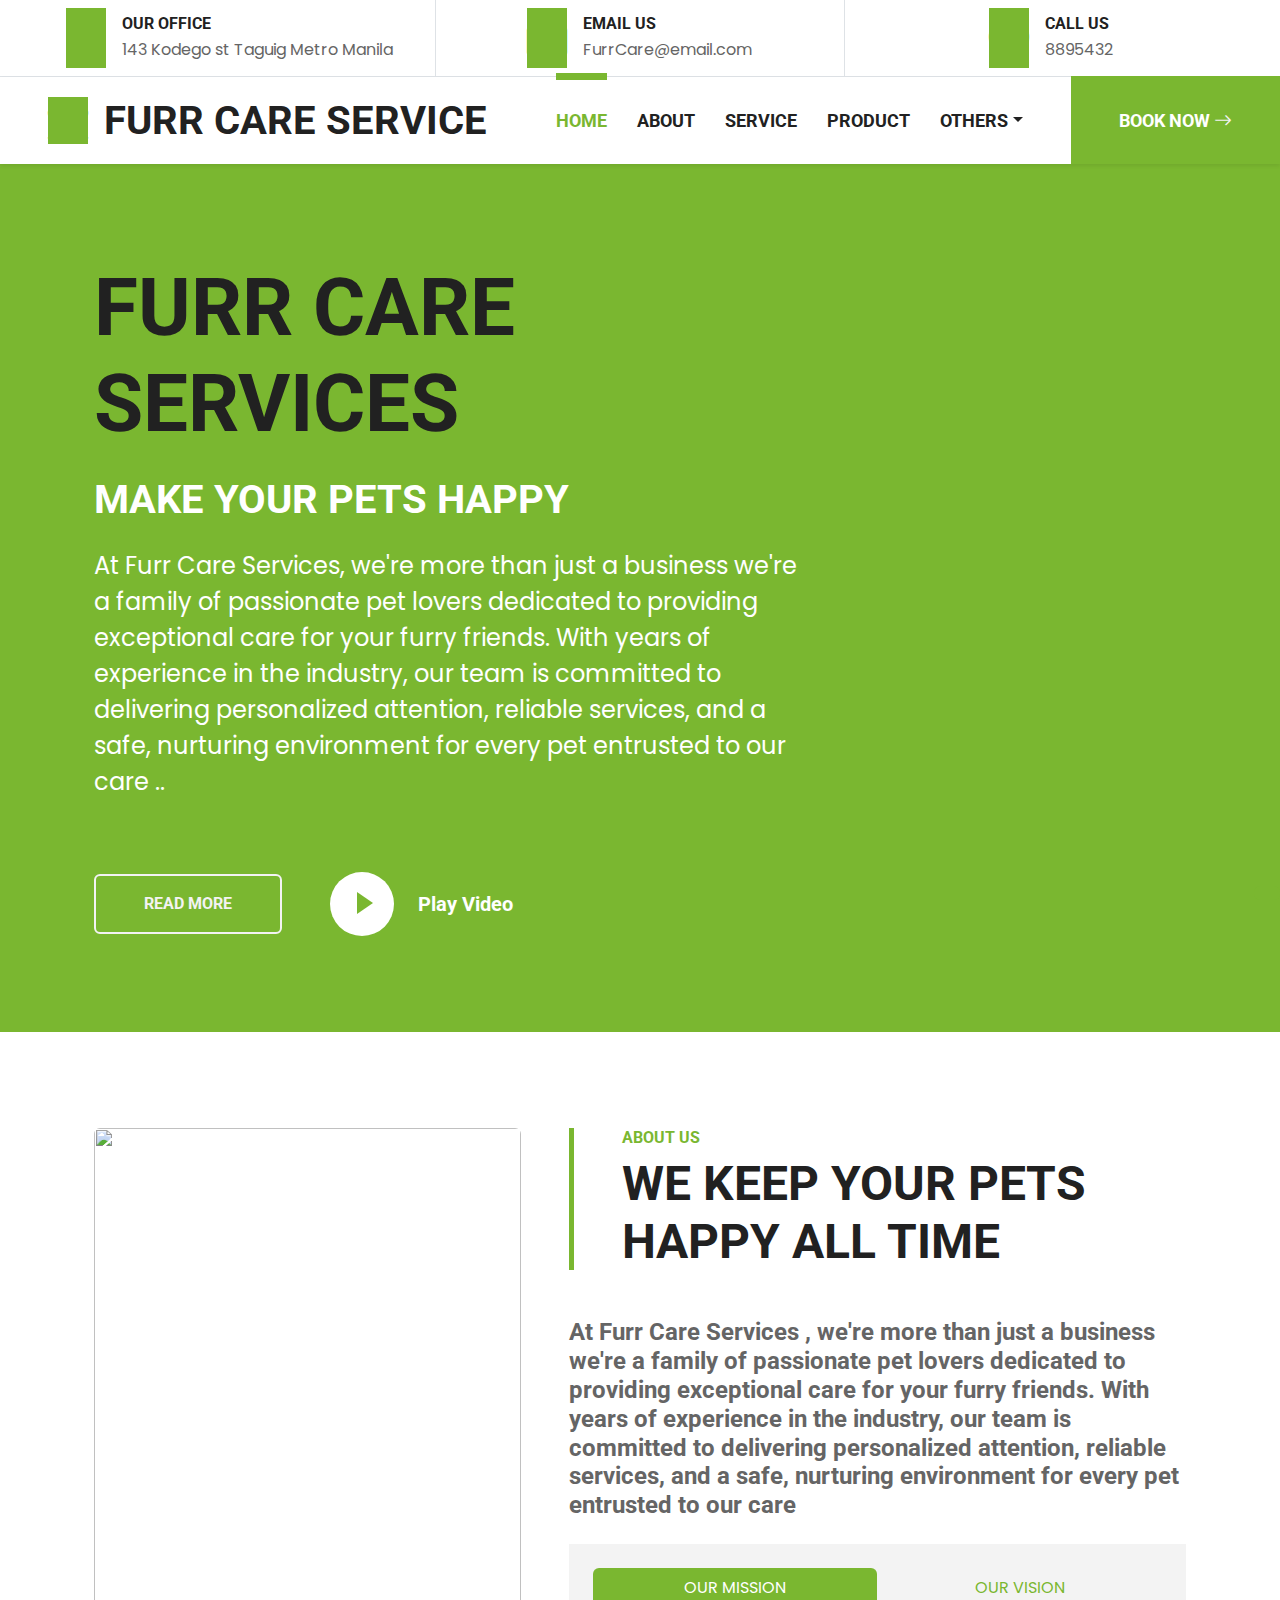
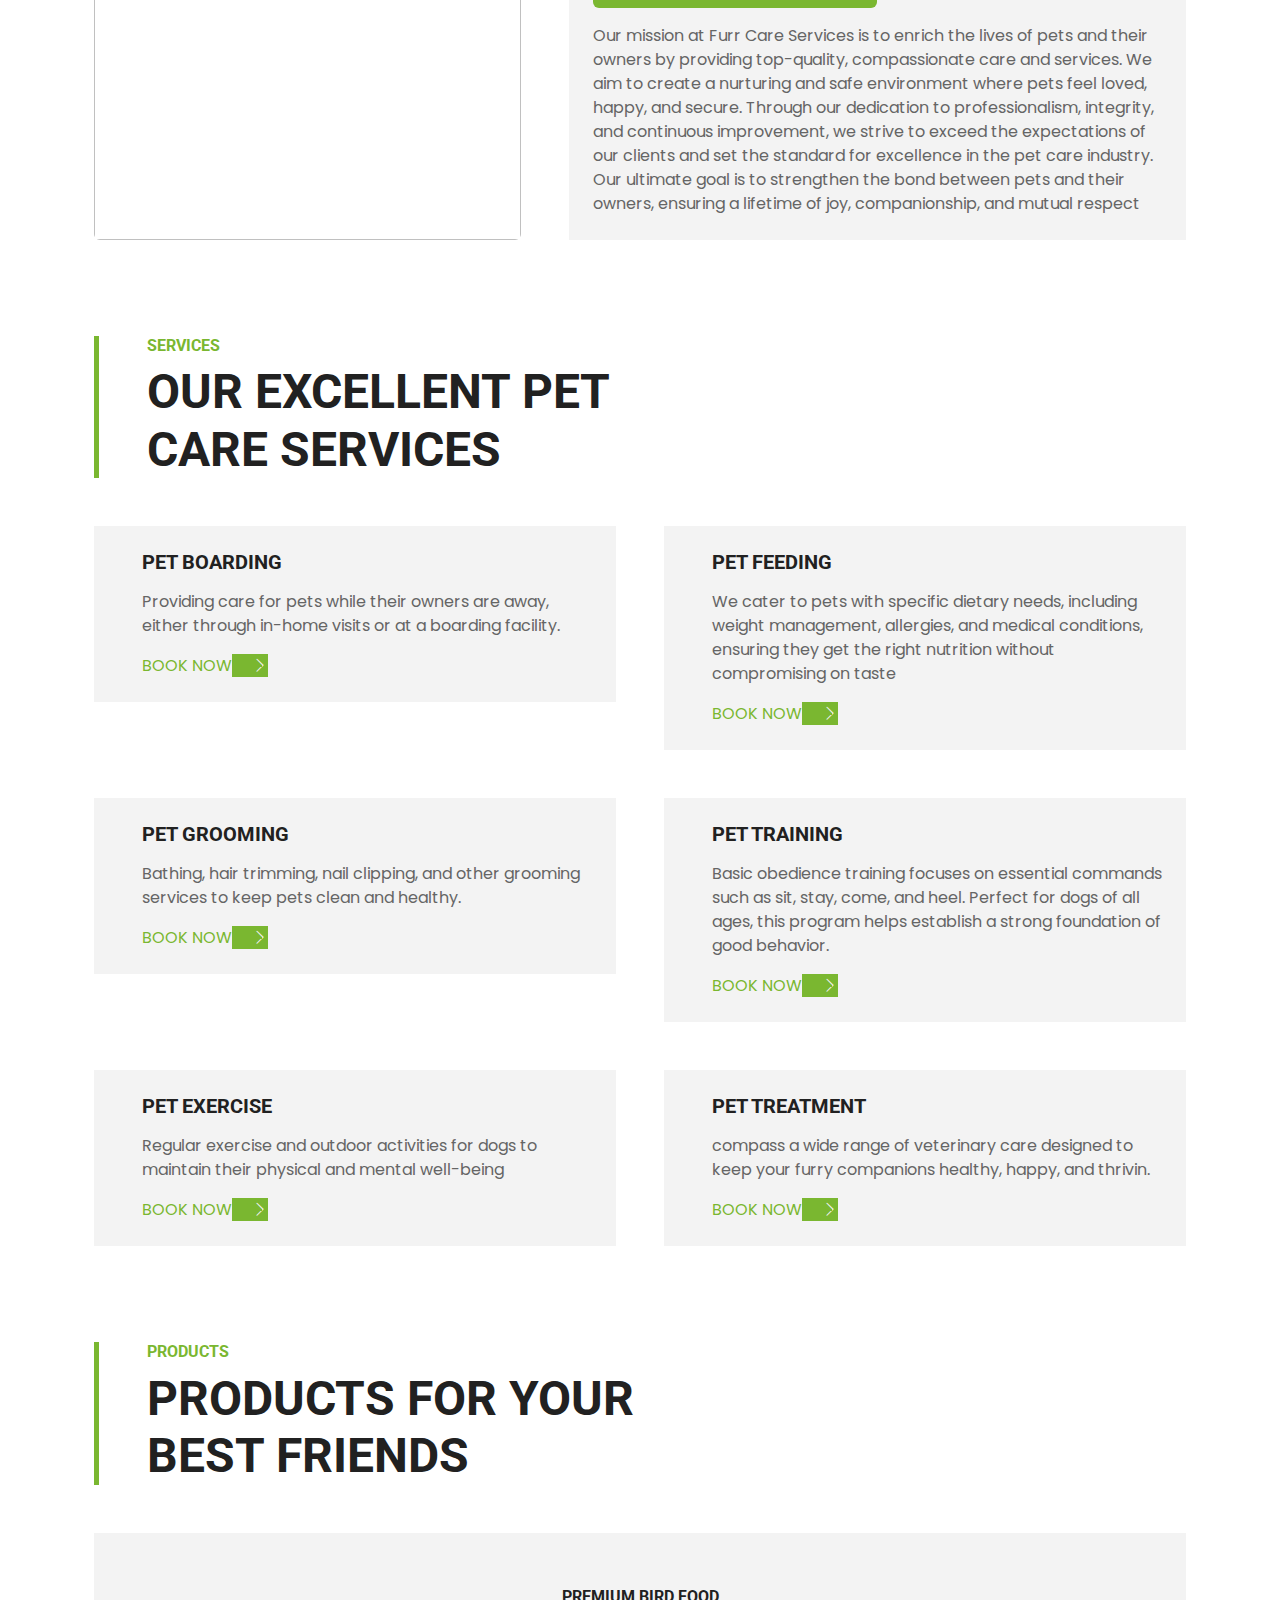
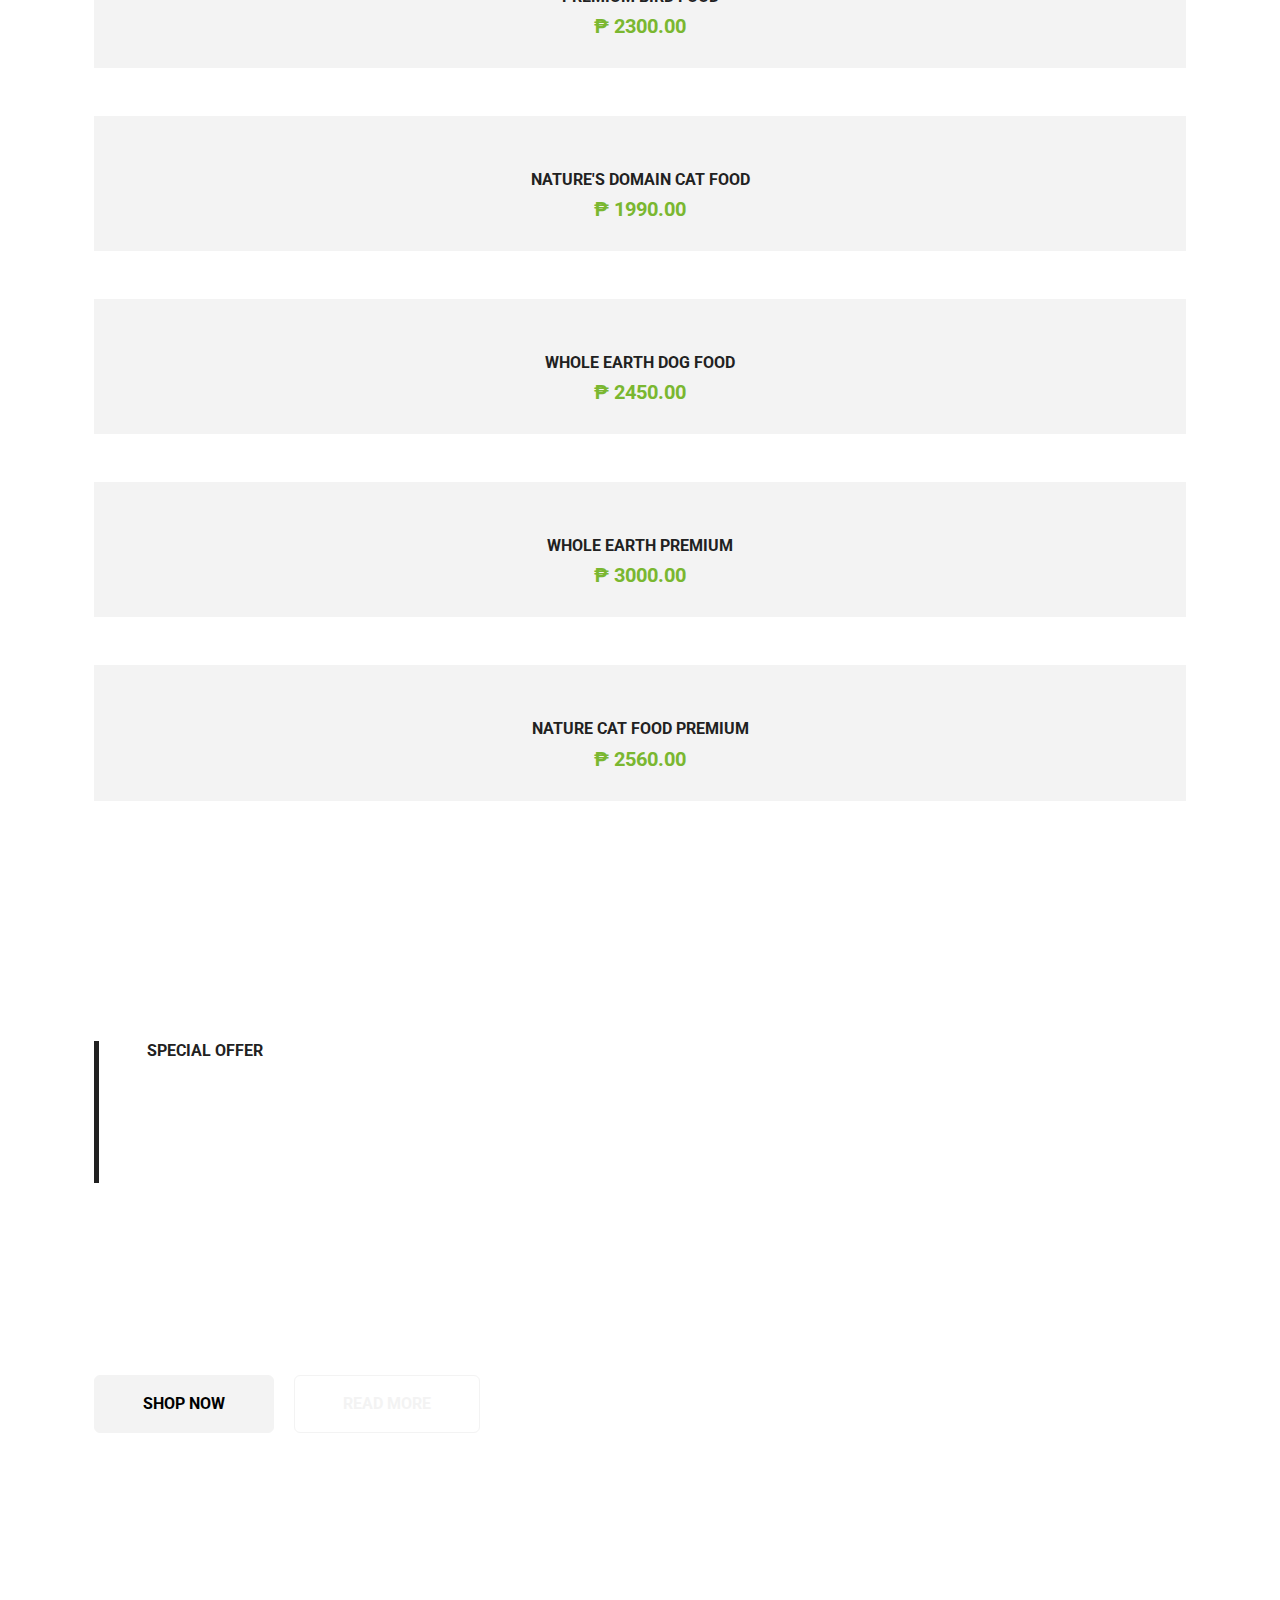
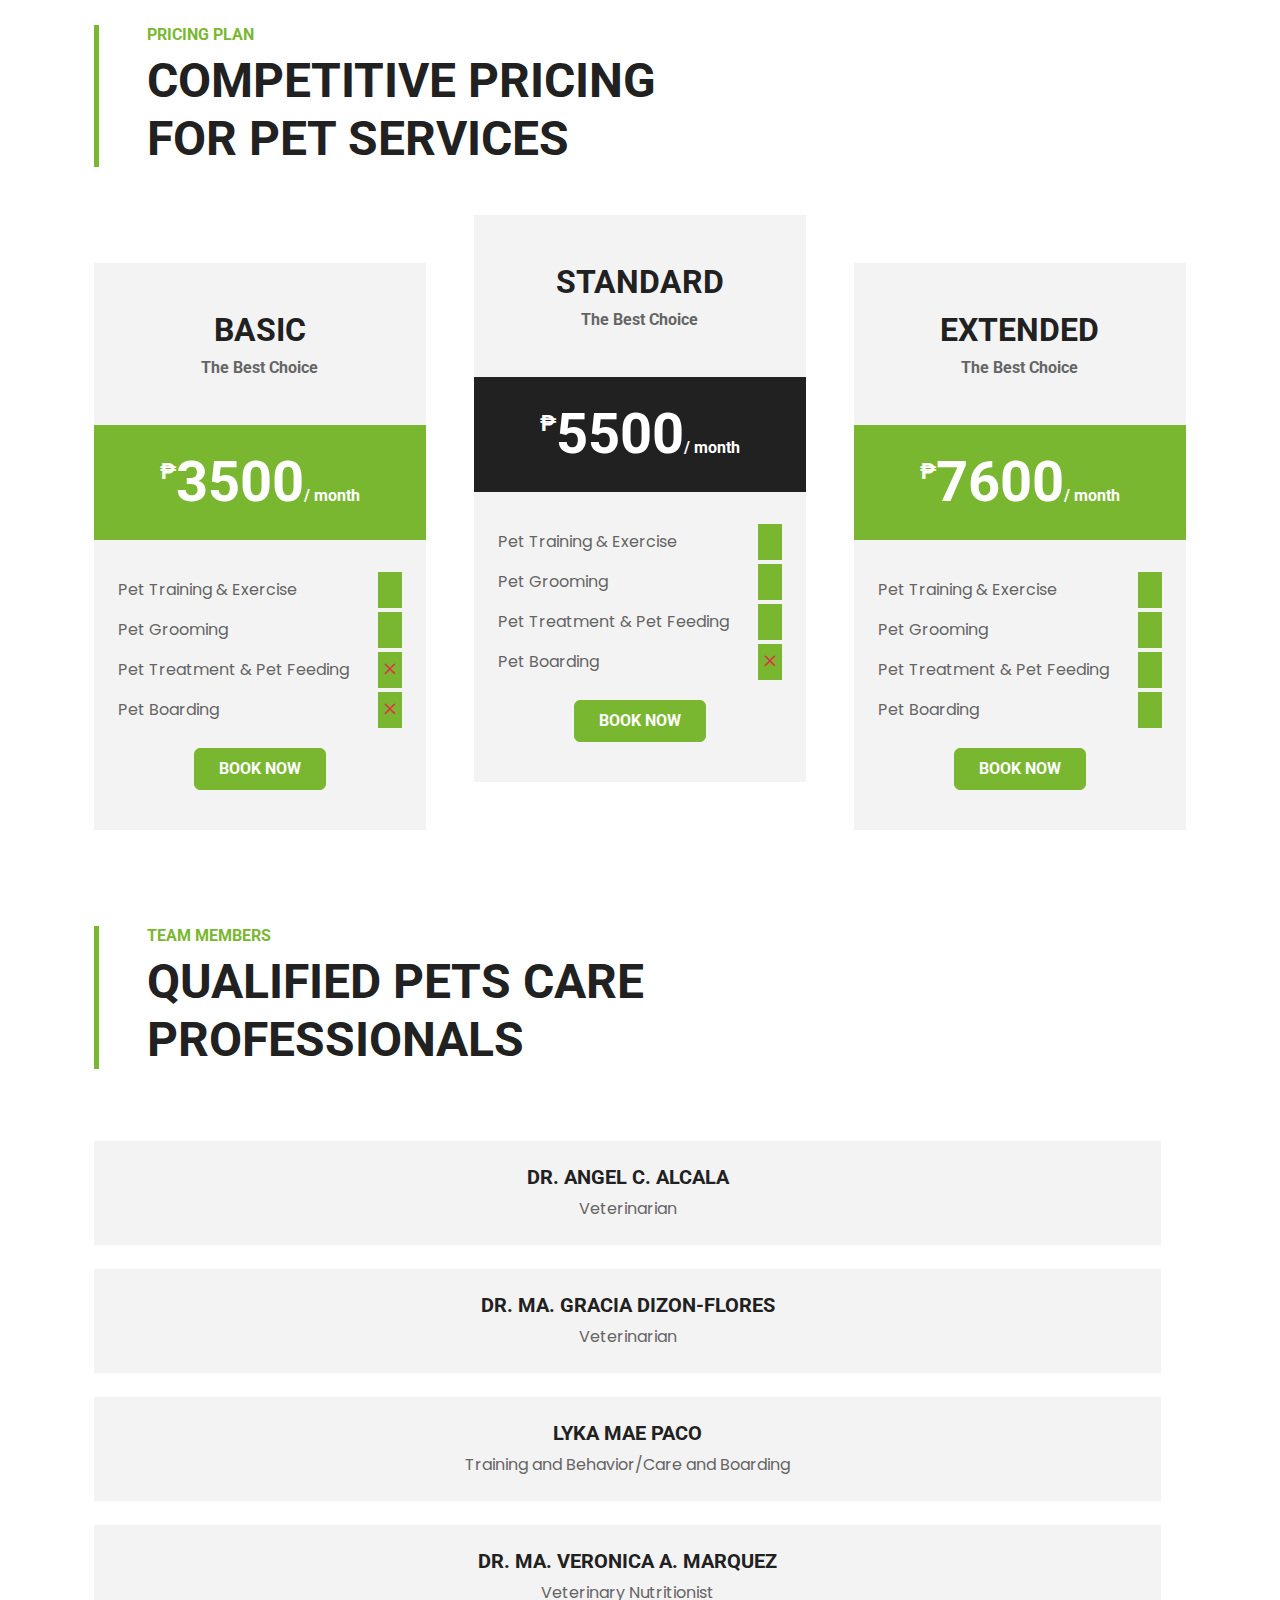
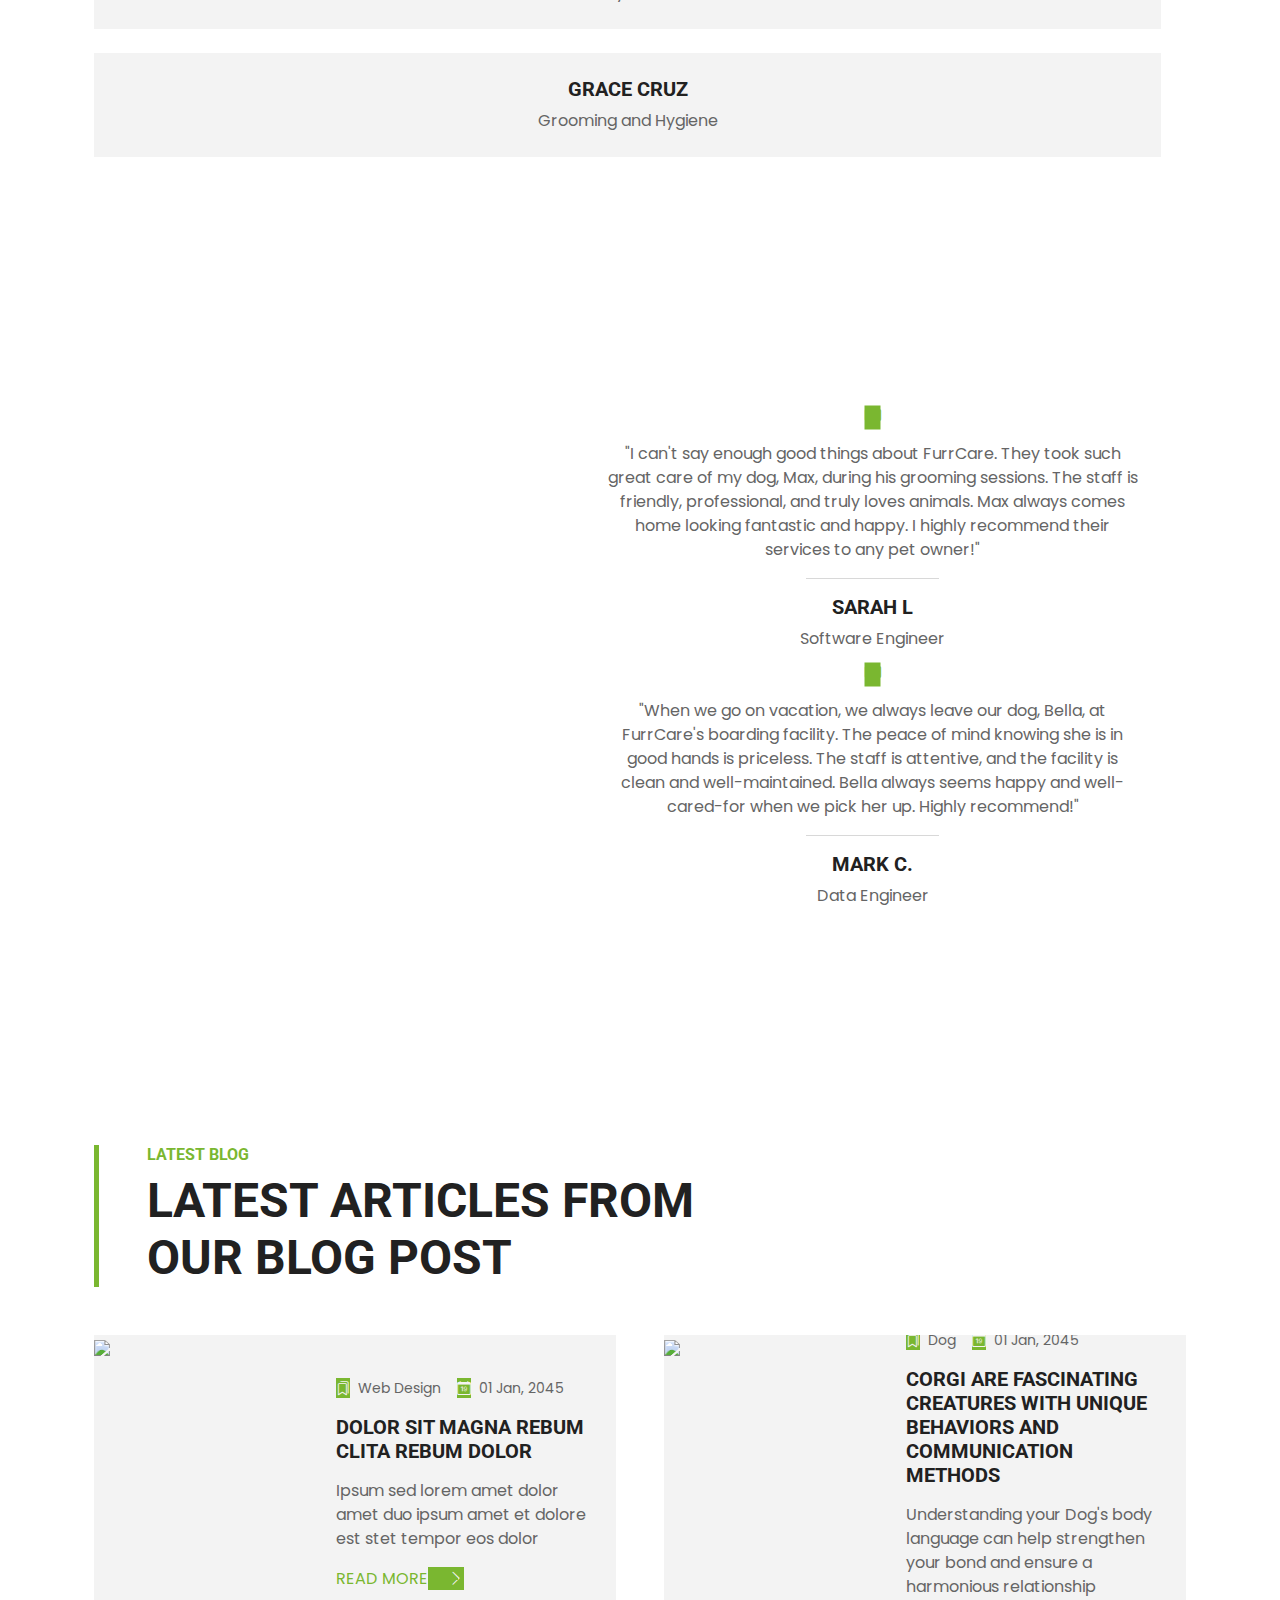
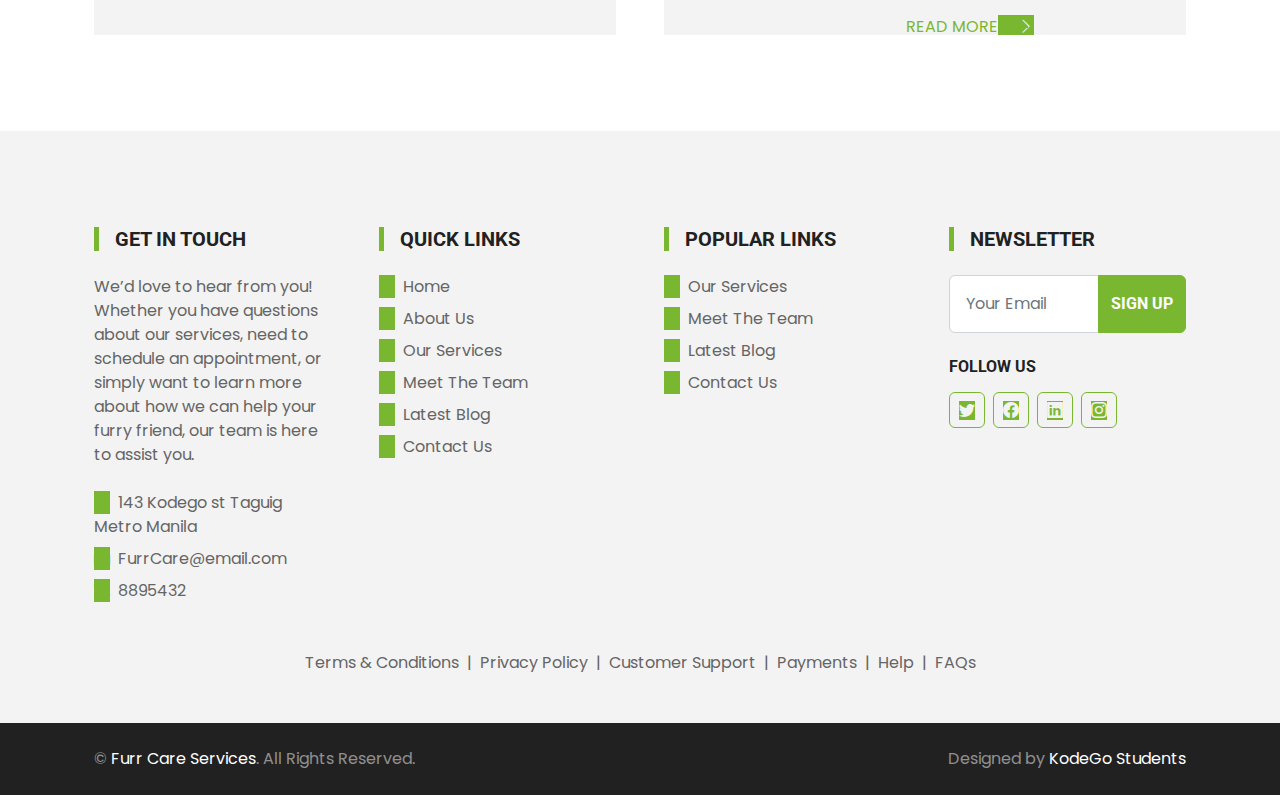
==== index.html @ a117d6ef "update css" ====
<!DOCTYPE html>
<html lang="en">

<head>
    <meta charset="utf-8">
    <title>Furr Care Services</title>
    <meta content="width=device-width, initial-scale=1.0" name="viewport">
    <meta content="PP2" name="keywords">
    <meta content="PP2" name="description">

    <!-- Favicon -->
    <link href="./img/" rel="icon">

    <!-- Google Web Fonts -->
    <link rel="preconnect" href="https://fonts.gstatic.com">
    <link href="https://fonts.googleapis.com/css2?family=Poppins&family=Roboto:wght@700&display=swap" rel="stylesheet">  

    <!-- Icon Font Stylesheet -->
    <link href="lib/flaticon/font/flaticon.css" rel="stylesheet">
    <link rel="stylesheet" href="https://cdn.jsdelivr.net/npm/bootstrap-icons@1.11.3/font/bootstrap-icons.min.css">

    <!-- Libraries Stylesheet -->
    <link href="lib/owlcarousel/assets/owl.carousel.min.css" rel="stylesheet">

    <!-- Bootstrap Stylesheet -->
    <link href="https://cdn.jsdelivr.net/npm/bootstrap@5.3.3/dist/css/bootstrap.min.css" rel="stylesheet" integrity="sha384-QWTKZyjpPEjISv5WaRU9OFeRpok6YctnYmDr5pNlyT2bRjXh0JMhjY6hW+ALEwIH" crossorigin="anonymous">
    <link href="css/bootstrap.min.css" rel="stylesheet">

    <!-- Template Stylesheet -->
    <link href="css/style.css" rel="stylesheet">
</head>

<body>

    <div class="btn btn-top position-fixed bottom-0 end-0"> 
        <a href="#">
            <i class="fa-solid fa-turn-up fa-2x"></i>
    </a>
    </div>
    <!-- Topbar Start -->
    <div class="container-fluid border-bottom d-none d-lg-block">
        <div class="row gx-0">
            <div class="col-lg-4 text-center py-2">
                <div class="d-inline-flex align-items-center">
                    <i class="bi bi-geo-alt fs-1 text-primary me-3"></i>
                    <div class="text-start">
                        <h6 class="text-uppercase mb-1">Our Office</h6>
                        <span>143 Kodego st Taguig Metro Manila</span>
                    </div>
                </div>
            </div>
            <div class="col-lg-4 text-center border-start border-end py-2">
                <div class="d-inline-flex align-items-center">
                    <i class="bi bi-envelope-open fs-1 text-primary me-3"></i>
                    <div class="text-start">
                        <h6 class="text-uppercase mb-1">Email Us</h6>
                        <span>FurrCare@email.com</span>
                    </div>
                </div>
            </div>
            <div class="col-lg-4 text-center py-2">
                <div class="d-inline-flex align-items-center">
                    <i class="bi bi-phone-vibrate fs-1 text-primary me-3"></i>
                    <div class="text-start">
                        <h6 class="text-uppercase mb-1">Call Us</h6>
                        <span>8895432</span>
                    </div>
                </div>
            </div>
        </div>
    </div>
    <!-- Topbar End -->


    <!-- Navbar Start -->
    <nav class="navbar navbar-expand-lg bg-white navbar-light shadow-sm py-3 py-lg-0 px-3 px-lg-0">
        <a href="index.html" class="navbar-brand ms-lg-5">
            <h1 class="m-0 text-uppercase text-dark"><i class="bi bi-shop fs-1 text-primary me-3"></i>Furr Care Service</h1>
        </a>
        <button class="navbar-toggler" type="button" data-bs-toggle="collapse" data-bs-target="#navbarCollapse">
            <span class="navbar-toggler-icon"></span>
        </button>
        <div class="collapse navbar-collapse" id="navbarCollapse">
            <div class="navbar-nav ms-auto py-0">
                <a href="index.html" class="nav-item nav-link active">Home</a>
                <a href="about.html" class="nav-item nav-link">About</a>
                <a href="service.html" class="nav-item nav-link">Service</a>
                <a href="product.html" class="nav-item nav-link">Product</a>
                <div class="nav-item dropdown">
                    <a href="#" class="nav-link dropdown-toggle" data-bs-toggle="dropdown">Others</a>
                    <div class="dropdown-menu m-0">
                        <a href="price.html" class="dropdown-item">Pricing Plan</a>
                        <a href="team.html" class="dropdown-item">The Team</a>
                        <a href="testimonial.html" class="dropdown-item">Testimonial</a>
                        <a href="blog.html" class="dropdown-item">Blog Grid</a>
                        <a href="detail.html" class="dropdown-item">Blog Detail</a>
                    </div>
                </div>
                <a href="Book.html" class="nav-item nav-link nav-contact bg-primary text-white px-5 ms-lg-5">Book Now <i class="bi bi-arrow-right"></i></a>
            </div>
        </div>
    </nav>
    <!-- Navbar End -->


    <!-- Hero Start -->
    <div class="container-fluid bg-primary py-5 mb-5 hero-header">
        <div class="container py-5">
            <div class="row justify-content-start">
                <div class="col-lg-8 text-center text-lg-start">
                    <h1 class="display-1 text-uppercase text-dark mb-lg-4">Furr Care Services</h1>
                    <h1 class="text-uppercase text-white mb-lg-4">Make Your Pets Happy</h1>
                    <p class="fs-4 text-white mb-lg-4">At Furr Care Services, we're more than just a business we're a family of passionate pet lovers dedicated to providing exceptional care for your furry friends. With years of experience in the industry, our team is committed to delivering personalized attention, reliable services, and a safe, nurturing environment for every pet entrusted to our care ..</p>
                    <div class="d-flex align-items-center justify-content-center justify-content-lg-start pt-5">
                        <a href="about.html" class="btn btn-outline-light border-2 py-md-3 px-md-5 me-5">Read More</a>
                        <button type="button" class="btn-play" data-bs-toggle="modal"
                            data-src="https://www.youtube.com/embed/DWRcNpR6Kdc" data-bs-target="#videoModal">
                            <span></span>
                        </button>
                        <h5 class="font-weight-normal text-white m-0 ms-4 d-none d-sm-block">Play Video</h5>
                    </div>
                </div>
            </div>
        </div>
    </div>
    <!-- Hero End -->


    <!-- Video Modal Start -->
    <div class="modal fade" id="videoModal" tabindex="-1" aria-labelledby="exampleModalLabel" aria-hidden="true">
        <div class="modal-dialog">
            <div class="modal-content rounded-0">
                <div class="modal-header">
                    <h5 class="modal-title" id="exampleModalLabel">Youtube Video</h5>
                    <button type="button" class="btn-close" data-bs-dismiss="modal" aria-label="Close"></button>
                </div>
                <div class="modal-body">
                    <!-- 16:9 aspect ratio -->
                    <div class="ratio ratio-16x9">
                        <iframe class="embed-responsive-item" src="" id="video" allowfullscreen allowscriptaccess="always"
                            allow="autoplay"></iframe>
                    </div>
                </div>
            </div>
        </div>
    </div>
    <!-- Video Modal End -->


    <!-- About Start -->
    <div class="container-fluid py-5">
        <div class="container">
            <div class="row gx-5">
                <div class="col-lg-5 mb-5 mb-lg-0" style="min-height: 500px;">
                    <div class="position-relative h-100">
                        <img class="position-absolute w-100 h-100 rounded" src="img/about.jpg" style="object-fit: cover;">
                    </div>
                </div>
                <div class="col-lg-7">
                    <div class="border-start border-5 border-primary ps-5 mb-5">
                        <h6 class="text-primary text-uppercase">About Us</h6>
                        <h1 class="display-5 text-uppercase mb-0">We Keep Your Pets Happy All Time</h1>
                    </div>
                    <h4 class="text-body mb-4">At Furr Care Services , we're more than just a business  we're a family of passionate pet lovers dedicated to providing exceptional care for your furry friends. With years of experience in the industry, our team is committed to delivering personalized attention, reliable services, and a safe, nurturing environment for every pet entrusted to our care</h4>
                    <div class="bg-light p-4">
                        <ul class="nav nav-pills justify-content-between mb-3" id="pills-tab" role="tablist">
                            <li class="nav-item w-50" role="presentation">
                                <button class="nav-link text-uppercase w-100 active" id="pills-1-tab" data-bs-toggle="pill"
                                    data-bs-target="#pills-1" type="button" role="tab" aria-controls="pills-1"
                                    aria-selected="true">Our Mission</button>
                            </li>
                            <li class="nav-item w-50" role="presentation">
                                <button class="nav-link text-uppercase w-100" id="pills-2-tab" data-bs-toggle="pill"
                                    data-bs-target="#pills-2" type="button" role="tab" aria-controls="pills-2"
                                    aria-selected="false">Our Vision</button>
                            </li>
                        </ul>
                        <div class="tab-content" id="pills-tabContent">
                            <div class="tab-pane fade show active" id="pills-1" role="tabpanel" aria-labelledby="pills-1-tab">
                                <p class="mb-0">Our mission at Furr Care Services is to enrich the lives of pets and their owners by providing top-quality, compassionate care and services. We aim to create a nurturing and safe environment where pets feel loved, happy, and secure. Through our dedication to professionalism, integrity, and continuous improvement, we strive to exceed the expectations of our clients and set the standard for excellence in the pet care industry. Our ultimate goal is to strengthen the bond between pets and their owners, ensuring a lifetime of joy, companionship, and mutual respect</p>
                            </div>
                            <div class="tab-pane fade" id="pills-2" role="tabpanel" aria-labelledby="pills-2-tab">
                                <p class="mb-0">At Furr Care Services, our vision is to be the leading provider of comprehensive pet care solutions, setting the highest standards of excellence in the industry. We envision a world where every pet receives the love, attention, and care they deserve, regardless of their circumstances. Through innovation, education, and community engagement, we aspire to continuously enhance the well-being and quality of life for pets and their owners. By fostering a culture of compassion, integrity, and responsibility, we aim to inspire positive change and create a brighter future for pets everywhere.</p>
                            </div>
                        </div>
                    </div>
                </div>
            </div>
        </div>
    </div>
    <!-- About End -->
    

    <!-- Services Start -->
    <div class="container-fluid py-5">
        <div class="container">
            <div class="border-start border-5 border-primary ps-5 mb-5" style="max-width: 600px;">
                <h6 class="text-primary text-uppercase">Services</h6>
                <h1 class="display-5 text-uppercase mb-0">Our Excellent Pet Care Services</h1>
            </div>
            <div class="row g-5">
                <div class="col-md-6">
                    <div class="service-item bg-light d-flex p-4">
                        <i class="flaticon-house display-1 text-primary me-4"></i>
                        <div>
                            <h5 class="text-uppercase mb-3">Pet Boarding</h5>
                            <p>Providing care for pets while their owners are away, either through in-home visits or at a boarding facility.</p>
                            <a class="text-primary text-uppercase" href="Book.html">Book Now<i class="bi bi-chevron-right"></i></a>
                        </div>
                    </div>
                </div>
                <div class="col-md-6">
                    <div class="service-item bg-light d-flex p-4">
                        <i class="flaticon-food display-1 text-primary me-4"></i>
                        <div>
                            <h5 class="text-uppercase mb-3">Pet Feeding</h5>
                            <p>We cater to pets with specific dietary needs, including weight management, allergies, and medical conditions, ensuring they get the right nutrition without compromising on taste</p>
                            <a class="text-primary text-uppercase" href="Book.html">Book Now<i class="bi bi-chevron-right"></i></a>
                        </div>
                    </div>
                </div>
                <div class="col-md-6">
                    <div class="service-item bg-light d-flex p-4">
                        <i class="flaticon-grooming display-1 text-primary me-4"></i>
                        <div>
                            <h5 class="text-uppercase mb-3">Pet Grooming</h5>
                            <p>Bathing, hair trimming, nail clipping, and other grooming services to keep pets clean and healthy.</p>
                            <a class="text-primary text-uppercase" href="Book.html">Book Now<i class="bi bi-chevron-right"></i></a>
                        </div>
                    </div>
                </div>
                <div class="col-md-6">
                    <div class="service-item bg-light d-flex p-4">
                        <i class="flaticon-cat display-1 text-primary me-4"></i>
                        <div>
                            <h5 class="text-uppercase mb-3">Pet Training</h5>
                            <p>Basic obedience training focuses on essential commands such as sit, stay, come, and heel. Perfect for dogs of all ages, this program helps establish a strong foundation of good behavior.</p>
                            <a class="text-primary text-uppercase" href="">Book Now<i class="bi bi-chevron-right"></i></a>
                        </div>
                    </div>
                </div>
                <div class="col-md-6">
                    <div class="service-item bg-light d-flex p-4">
                        <i class="flaticon-dog display-1 text-primary me-4"></i>
                        <div>
                            <h5 class="text-uppercase mb-3">Pet Exercise</h5>
                            <p>Regular exercise and outdoor activities for dogs to maintain their physical and mental well-being</p>
                            <a class="text-primary text-uppercase" href="Book.html">Book Now<i class="bi bi-chevron-right"></i></a>
                        </div>
                    </div>
                </div>
                <div class="col-md-6">
                    <div class="service-item bg-light d-flex p-4">
                        <i class="flaticon-vaccine display-1 text-primary me-4"></i>
                        <div>
                            <h5 class="text-uppercase mb-3">Pet Treatment</h5>
                            <p>compass a wide range of veterinary care designed to keep your furry companions healthy, happy, and thrivin.</p>
                            <a class="text-primary text-uppercase" href="Book.html">Book Now<i class="bi bi-chevron-right"></i></a>
                        </div>
                    </div>
                </div>
            </div>
        </div>
    </div>
    <!-- Services End -->


    <!-- Products Start -->
    <div class="container-fluid py-5">
        <div class="container">
            <div class="border-start border-5 border-primary ps-5 mb-5" style="max-width: 600px;">
                <h6 class="text-primary text-uppercase">Products</h6>
                <h1 class="display-5 text-uppercase mb-0">Products For Your Best Friends</h1>
            </div>
            <div class="owl-carousel product-carousel">
                <div class="pb-5">
                    <div class="product-item position-relative bg-light d-flex flex-column text-center">
                        <img class="img-fluid mb-4" src="img/product-1.png" alt="">
                        <h6 class="text-uppercase">Premium Bird Food</h6>
                        <h5 class="text-primary mb-0">₱ 2300.00</h5>
                        <div class="btn-action d-flex justify-content-center">
                            <a class="btn btn-primary py-2 px-3" href=""><i class="bi bi-cart"></i></a>
                            <a class="btn btn-primary py-2 px-3" href=""><i class="bi bi-eye"></i></a>
                        </div>
                    </div>
                </div>
                <div class="pb-5">
                    <div class="product-item position-relative bg-light d-flex flex-column text-center">
                        <img class="img-fluid mb-4" src="img/product-2.png" alt="">
                        <h6 class="text-uppercase">Nature's Domain Cat food</h6>
                        <h5 class="text-primary mb-0">₱ 1990.00</h5>
                        <div class="btn-action d-flex justify-content-center">
                            <a class="btn btn-primary py-2 px-3" href=""><i class="bi bi-cart"></i></a>
                            <a class="btn btn-primary py-2 px-3" href=""><i class="bi bi-eye"></i></a>
                        </div>
                    </div>
                </div>
                <div class="pb-5">
                    <div class="product-item position-relative bg-light d-flex flex-column text-center">
                        <img class="img-fluid mb-4" src="img/product-3.png" alt="">
                        <h6 class="text-uppercase">Whole Earth Dog food</h6>
                        <h5 class="text-primary mb-0">₱ 2450.00</h5>
                        <div class="btn-action d-flex justify-content-center">
                            <a class="btn btn-primary py-2 px-3" href=""><i class="bi bi-cart"></i></a>
                            <a class="btn btn-primary py-2 px-3" href=""><i class="bi bi-eye"></i></a>
                        </div>
                    </div>
                </div>
                <div class="pb-5">
                    <div class="product-item position-relative bg-light d-flex flex-column text-center">
                        <img class="img-fluid mb-4" src="img/product-4.png" alt="">
                        <h6 class="text-uppercase">Whole Earth Premium</h6>
                        <h5 class="text-primary mb-0">₱ 3000.00</h5>
                        <div class="btn-action d-flex justify-content-center">
                            <a class="btn btn-primary py-2 px-3" href=""><i class="bi bi-cart"></i></a>
                            <a class="btn btn-primary py-2 px-3" href=""><i class="bi bi-eye"></i></a>
                        </div>
                    </div>
                </div>
                <div class="pb-5">
                    <div class="product-item position-relative bg-light d-flex flex-column text-center">
                        <img class="img-fluid mb-4" src="img/product-2.png" alt="">
                        <h6 class="text-uppercase">Nature Cat food Premium</h6>
                        <h5 class="text-primary mb-0">₱ 2560.00</h5>
                        <div class="btn-action d-flex justify-content-center">
                            <a class="btn btn-primary py-2 px-3" href=""><i class="bi bi-cart"></i></a>
                            <a class="btn btn-primary py-2 px-3" href=""><i class="bi bi-eye"></i></a>
                        </div>
                    </div>
                </div>
            </div>
        </div>
    </div>
    <!-- Products End -->


    <!-- Offer Start -->
    <div class="container-fluid bg-offer my-5 py-5">
        <div class="container py-5">
            <div class="row gx-5 justify-content-start">
                <div class="col-lg-7">
                    <div class="border-start border-5 border-dark ps-5 mb-5">
                        <h6 class="text-dark text-uppercase">Special Offer</h6>
                        <h1 class="display-5 text-uppercase text-white mb-0">Save 50% on all items your first order</h1>
                    </div>
                    <p class="text-white mb-4">Take advantage of our limited-time offer and save 50% on all pet services for your first order. Whether you need grooming, training, or any of our other top-notch services, now is the perfect time to try us out and see the difference quality care makes. Don’t miss out on this incredible deal – your pet deserves the best!</p>
                    <a href="product.html" class="btn btn-light py-md-3 px-md-5 me-3">Shop Now</a>
                    <a href="product.html" class="btn btn-outline-light py-md-3 px-md-5">Read More</a>
                </div>
            </div>
        </div>
    </div>
    <!-- Offer End -->


    <!-- Pricing Plan Start -->
    <div class="container-fluid py-5">
        <div class="container">
            <div class="border-start border-5 border-primary ps-5 mb-5" style="max-width: 600px;">
                <h6 class="text-primary text-uppercase">Pricing Plan</h6>
                <h1 class="display-5 text-uppercase mb-0">Competitive Pricing For Pet Services</h1>
            </div>
            <div class="row g-5">
                <div class="col-lg-4">
                    <div class="bg-light text-center pt-5 mt-lg-5">
                        <h2 class="text-uppercase">Basic</h2>
                        <h6 class="text-body mb-5">The Best Choice</h6>
                        <div class="text-center bg-primary p-4 mb-2">
                            <h1 class="display-4 text-white mb-0">
                                <small class="align-top"
                                    style="font-size: 22px; line-height: 45px;">₱</small>3500<small
                                    class="align-bottom" style="font-size: 16px; line-height: 40px;">/
                                    month</small>
                            </h1>
                        </div>
                        <div class="text-center p-4">
                            <div class="d-flex align-items-center justify-content-between mb-1">
                                <span>Pet Training & Exercise</span>
                                <i class="bi bi-check2 fs-4 text-primary"></i>
                            </div>
                            <div class="d-flex align-items-center justify-content-between mb-1">
                                <span>Pet Grooming</span>
                                <i class="bi bi-check2 fs-4 text-primary"></i>
                            </div>
                            <div class="d-flex align-items-center justify-content-between mb-1">
                                <span>Pet Treatment & Pet Feeding</span>
                                <i class="bi bi-x fs-4 text-danger"></i>
                            </div>
                            <div class="d-flex align-items-center justify-content-between mb-1">
                                <span>Pet Boarding</span>
                                <i class="bi bi-x fs-4 text-danger"></i>
                            </div>
                            <a href="contact.html" class="btn btn-primary text-uppercase py-2 px-4 my-3">Book Now</a>
                        </div>
                    </div>
                </div>
                <div class="col-lg-4">
                    <div class="bg-light text-center pt-5">
                        <h2 class="text-uppercase">Standard</h2>
                        <h6 class="text-body mb-5">The Best Choice</h6>
                        <div class="text-center bg-dark p-4 mb-2">
                            <h1 class="display-4 text-white mb-0">
                                <small class="align-top"
                                    style="font-size: 22px; line-height: 45px;">₱</small>5500<small
                                    class="align-bottom" style="font-size: 16px; line-height: 40px;">/
                                    month</small>
                            </h1>
                        </div>
                        <div class="text-center p-4">
                            <div class="d-flex align-items-center justify-content-between mb-1">
                                <span>Pet Training & Exercise</span>
                                <i class="bi bi-check2 fs-4 text-primary"></i>
                            </div>
                            <div class="d-flex align-items-center justify-content-between mb-1">
                                <span>Pet Grooming</span>
                                <i class="bi bi-check2 fs-4 text-primary"></i>
                            </div>
                            <div class="d-flex align-items-center justify-content-between mb-1">
                                <span>Pet Treatment & Pet Feeding</span>
                                <i class="bi bi-check2 fs-4 text-primary"></i>
                            </div>
                            <div class="d-flex align-items-center justify-content-between mb-1">
                                <span>Pet Boarding</span>
                                <i class="bi bi-x fs-4 text-danger"></i>
                            </div>
                            <a href="contact.html" class="btn btn-primary text-uppercase py-2 px-4 my-3">Book Now</a>
                        </div>
                    </div>
                </div>
                <div class="col-lg-4">
                    <div class="bg-light text-center pt-5 mt-lg-5">
                        <h2 class="text-uppercase">Extended</h2>
                        <h6 class="text-body mb-5">The Best Choice</h6>
                        <div class="text-center bg-primary p-4 mb-2">
                            <h1 class="display-4 text-white mb-0">
                                <small class="align-top"
                                    style="font-size: 22px; line-height: 45px;">₱</small>7600<small
                                    class="align-bottom" style="font-size: 16px; line-height: 40px;">/
                                    month</small>
                            </h1>
                        </div>
                        <div class="text-center p-4">
                            <div class="d-flex align-items-center justify-content-between mb-1">
                                <span>Pet Training & Exercise</span>
                                <i class="bi bi-check2 fs-4 text-primary"></i>
                            </div>
                            <div class="d-flex align-items-center justify-content-between mb-1">
                                <span>Pet Grooming</span>
                                <i class="bi bi-check2 fs-4 text-primary"></i>
                            </div>
                            <div class="d-flex align-items-center justify-content-between mb-1">
                                <span>Pet Treatment & Pet Feeding</span>
                                <i class="bi bi-check2 fs-4 text-primary"></i>
                            </div>
                            <div class="d-flex align-items-center justify-content-between mb-1">
                                <span>Pet Boarding</span>
                                <i class="bi bi-check2 fs-4 text-primary"></i>
                            </div>
                            <a href="contact.html" class="btn btn-primary text-uppercase py-2 px-4 my-3">Book Now</a>
                        </div>
                    </div>
                </div>
            </div>
        </div>
    </div>
    <!-- Pricing Plan End -->


    <!-- Team Start -->
    <div class="container-fluid py-5">
        <div class="container">
            <div class="border-start border-5 border-primary ps-5 mb-5" style="max-width: 600px;">
                <h6 class="text-primary text-uppercase">Team Members</h6>
                <h1 class="display-5 text-uppercase mb-0">Qualified Pets Care Professionals</h1>
            </div>
            <div class="owl-carousel team-carousel position-relative" style="padding-right: 25px;">
                <div class="team-item">
                    <div class="position-relative overflow-hidden">
                        <img class="img-fluid w-100" src="img/team-1.jpg" alt="">
                        <div class="team-overlay">
                            <div class="d-flex align-items-center justify-content-start">
                                <a class="btn btn-light btn-square mx-1" href="#"><i class="bi bi-twitter"></i></a>
                                <a class="btn btn-light btn-square mx-1" href="#"><i class="bi bi-facebook"></i></a>
                                <a class="btn btn-light btn-square mx-1" href="#"><i class="bi bi-linkedin"></i></a>
                            </div>
                        </div>
                    </div>
                    <div class="bg-light text-center p-4">
                        <h5 class="text-uppercase">Dr. Angel C. Alcala</h5>
                        <p class="m-0">Veterinarian </p>
                    </div>
                </div>
                <div class="team-item">
                    <div class="position-relative overflow-hidden">
                        <img class="img-fluid w-100" src="img/team-2.jpg" alt="">
                        <div class="team-overlay">
                            <div class="d-flex align-items-center justify-content-start">
                                <a class="btn btn-light btn-square mx-1" href=""><i class="bi bi-twitter"></i></a>
                                <a class="btn btn-light btn-square mx-1" href="#"><i class="bi bi-facebook"></i></a>
                                <a class="btn btn-light btn-square mx-1" href="#"><i class="bi bi-linkedin"></i></a>
                            </div>
                        </div>
                    </div>
                    <div class="bg-light text-center p-4">
                        <h5 class="text-uppercase">Dr. Ma. Gracia Dizon-Flores</h5>
                        <p class="m-0">Veterinarian </p>
                    </div>
                </div>
                <div class="team-item">
                    <div class="position-relative overflow-hidden">
                        <img class="img-fluid w-100" src="img/team-3.jpg" alt="">
                        <div class="team-overlay">
                            <div class="d-flex align-items-center justify-content-start">
                                <a class="btn btn-light btn-square mx-1" href="#"><i class="bi bi-twitter"></i></a>
                                <a class="btn btn-light btn-square mx-1" href="#"><i class="bi bi-facebook"></i></a>
                                <a class="btn btn-light btn-square mx-1" href="#"><i class="bi bi-linkedin"></i></a>
                            </div>
                        </div>
                    </div>
                    <div class="bg-light text-center p-4">
                        <h5 class="text-uppercase">Lyka Mae Paco</h5>
                        <p class="m-0">Training and Behavior/Care and Boarding</p>
                    </div>
                </div>
                <div class="team-item">
                    <div class="position-relative overflow-hidden">
                        <img class="img-fluid w-100" src="img/team-4.jpg" alt="">
                        <div class="team-overlay">
                            <div class="d-flex align-items-center justify-content-start">
                                <a class="btn btn-light btn-square mx-1" href="#"><i class="bi bi-twitter"></i></a>
                                <a class="btn btn-light btn-square mx-1" href="#"><i class="bi bi-facebook"></i></a>
                                <a class="btn btn-light btn-square mx-1" href="#"><i class="bi bi-linkedin"></i></a>
                            </div>
                        </div>
                    </div>
                    <div class="bg-light text-center p-4">
                        <h5 class="text-uppercase">Dr. Ma. Veronica A. Marquez</h5>
                        <p class="m-0">Veterinary Nutritionist</p>
                    </div>
                </div>
                <div class="team-item">
                    <div class="position-relative overflow-hidden">
                        <img class="img-fluid w-100" src="img/team-5.jpg" alt="">
                        <div class="team-overlay">
                            <div class="d-flex align-items-center justify-content-start">
                                <a class="btn btn-light btn-square mx-1" href="#"><i class="bi bi-twitter"></i></a>
                                <a class="btn btn-light btn-square mx-1" href="#"><i class="bi bi-facebook"></i></a>
                                <a class="btn btn-light btn-square mx-1" href="#"><i class="bi bi-linkedin"></i></a>
                            </div>
                        </div>
                    </div>
                    <div class="bg-light text-center p-4">
                        <h5 class="text-uppercase">Grace Cruz</h5>
                        <p class="m-0">Grooming and Hygiene</p>
                    </div>
                </div>
            </div>
        </div>
    </div>
    <!-- Team End -->


    <!-- Testimonial Start -->
    <div class="container-fluid bg-testimonial py-5" style="margin: 45px 0;">
        <div class="container py-5">
            <div class="row justify-content-end">
                <div class="col-lg-7">
                    <div class="owl-carousel testimonial-carousel bg-white p-5">
                        <div class="testimonial-item text-center">
                            <div class="position-relative mb-4">
                                <img class="img-fluid mx-auto" src="img/testimonial-1.jpg" alt="">
                                <div class="position-absolute top-100 start-50 translate-middle d-flex align-items-center justify-content-center bg-white" style="width: 45px; height: 45px;">
                                    <i class="bi bi-chat-square-quote text-primary"></i>
                                </div>
                            </div>
                            <p>"I can't say enough good things about FurrCare. They took such great care of my dog, Max, during his grooming sessions. The staff is friendly, professional, and truly loves animals. Max always comes home looking fantastic and happy. I highly recommend their services to any pet owner!"</p>
                            <hr class="w-25 mx-auto">
                            <h5 class="text-uppercase">Sarah L</h5>
                            <span>Software Engineer</span>
                        </div>
                        <div class="testimonial-item text-center">
                            <div class="position-relative mb-4">
                                <img class="img-fluid mx-auto" src="img/testimonial-2.jpg" alt="">
                                <div class="position-absolute top-100 start-50 translate-middle d-flex align-items-center justify-content-center bg-white" style="width: 45px; height: 45px;">
                                    <i class="bi bi-chat-square-quote text-primary"></i>
                                </div>
                            </div>
                            <p>"When we go on vacation, we always leave our dog, Bella, at FurrCare's boarding facility. The peace of mind knowing she is in good hands is priceless. The staff is attentive, and the facility is clean and well-maintained. Bella always seems happy and well-cared-for when we pick her up. Highly recommend!"</p>
                            <hr class="w-25 mx-auto">
                            <h5 class="text-uppercase">Mark C.</h5>
                            <span>Data Engineer</span>
                        </div>
                    </div>
                </div>
            </div>
        </div>
    </div>
    <!-- Testimonial End -->


    <!-- Blog Start -->
    <div class="container-fluid py-5">
        <div class="container">
            <div class="border-start border-5 border-primary ps-5 mb-5" style="max-width: 600px;">
                <h6 class="text-primary text-uppercase">Latest Blog</h6>
                <h1 class="display-5 text-uppercase mb-0">Latest Articles From Our Blog Post</h1>
            </div>
            <div class="row g-5">
                <div class="col-lg-6">
                    <div class="blog-item">
                        <div class="row g-0 bg-light overflow-hidden">
                            <div class="col-12 col-sm-5 h-100">
                                <img class="img-fluid h-100" src="img/blog-1.jpg" style="object-fit: cover;">
                            </div>
                            <div class="col-12 col-sm-7 h-100 d-flex flex-column justify-content-center">
                                <div class="p-4">
                                    <div class="d-flex mb-3">
                                        <small class="me-3"><i class="bi bi-bookmarks me-2"></i>Web Design</small>
                                        <small><i class="bi bi-calendar-date me-2"></i>01 Jan, 2045</small>
                                    </div>
                                    <h5 class="text-uppercase mb-3">Dolor sit magna rebum clita rebum dolor</h5>
                                    <p>Ipsum sed lorem amet dolor amet duo ipsum amet et dolore est stet tempor eos dolor</p>
                                    <a class="text-primary text-uppercase" href="">Read More<i class="bi bi-chevron-right"></i></a>
                                </div>
                            </div>
                        </div>
                    </div>
                </div>
                <div class="col-lg-6">
                    <div class="blog-item">
                        <div class="row g-0 bg-light overflow-hidden">
                            <div class="col-12 col-sm-5 h-100">
                                <img class="img-fluid h-100" src="img/blog-2.jpg" style="object-fit: cover;">
                            </div>
                            <div class="col-12 col-sm-7 h-100 d-flex flex-column justify-content-center">
                                <div class="p-4">
                                    <div class="d-flex mb-3">
                                        <small class="me-3"><i class="bi bi-bookmarks me-2"></i>Dog</small>
                                        <small><i class="bi bi-calendar-date me-2"></i>01 Jan, 2045</small>
                                    </div>
                                    <h5 class="text-uppercase mb-3">Corgi are fascinating creatures with unique behaviors and communication methods</h5>
                                    <p>Understanding your Dog's body language can help strengthen your bond and ensure a harmonious relationship</p>
                                    <a class="text-primary text-uppercase" href="blog.html">Read More<i class="bi bi-chevron-right"></i></a>
                                </div>
                            </div>
                        </div>
                    </div>
                </div>
            </div>
        </div>
    </div>
    <!-- Blog End -->
    

    <!-- Footer Start -->
    <div class="container-fluid bg-light mt-5 py-5">
        <div class="container pt-5">
            <div class="row g-5">
                <div class="col-lg-3 col-md-6">
                    <h5 class="text-uppercase border-start border-5 border-primary ps-3 mb-4">Get In Touch</h5>
                    <p class="mb-4">We’d love to hear from you! Whether you have questions about our services, need to schedule an appointment, or simply want to learn more about how we can help your furry friend, our team is here to assist you.</p>
                    <p class="mb-2"><i class="bi bi-geo-alt text-primary me-2"></i>143 Kodego st Taguig Metro Manila</p>
                    <p class="mb-2"><i class="bi bi-envelope-open text-primary me-2"></i>FurrCare@email.com</p>
                    <p class="mb-0"><i class="bi bi-telephone text-primary me-2"></i>8895432</p>
                </div>
                <div class="col-lg-3 col-md-6">
                    <h5 class="text-uppercase border-start border-5 border-primary ps-3 mb-4">Quick Links</h5>
                    <div class="d-flex flex-column justify-content-start">
                        <a class="text-body mb-2" href="index.html"><i class="bi bi-arrow-right text-primary me-2"></i>Home</a>
                        <a class="text-body mb-2" href="about.html"><i class="bi bi-arrow-right text-primary me-2"></i>About Us</a>
                        <a class="text-body mb-2" href="service.html"><i class="bi bi-arrow-right text-primary me-2"></i>Our Services</a>
                        <a class="text-body mb-2" href="team.html"><i class="bi bi-arrow-right text-primary me-2"></i>Meet The Team</a>
                        <a class="text-body mb-2" href="blog.html"><i class="bi bi-arrow-right text-primary me-2"></i>Latest Blog</a>
                        <a class="text-body" href="contact.html"><i class="bi bi-arrow-right text-primary me-2"></i>Contact Us</a>
                    </div>
                </div>
                <div class="col-lg-3 col-md-6">
                    <h5 class="text-uppercase border-start border-5 border-primary ps-3 mb-4">Popular Links</h5>
                    <div class="d-flex flex-column justify-content-start">
                        <a class="text-body mb-2" href="service.html"><i class="bi bi-arrow-right text-primary me-2"></i>Our Services</a>
                        <a class="text-body mb-2" href="team.html"><i class="bi bi-arrow-right text-primary me-2"></i>Meet The Team</a>
                        <a class="text-body mb-2" href="blog.html"><i class="bi bi-arrow-right text-primary me-2"></i>Latest Blog</a>
                        <a class="text-body" href="contact.html"><i class="bi bi-arrow-right text-primary me-2"></i>Contact Us</a>
                    </div>
                </div>
                <div class="col-lg-3 col-md-6">
                    <h5 class="text-uppercase border-start border-5 border-primary ps-3 mb-4">Newsletter</h5>
                    <form action="">
                        <div class="input-group">
                            <input type="text" class="form-control p-3" placeholder="Your Email">
                            <button class="btn btn-primary">Sign Up</button>
                        </div>
                    </form>
                    <h6 class="text-uppercase mt-4 mb-3">Follow Us</h6>
                    <div class="d-flex">
                        <a class="btn btn-outline-primary btn-square me-2" href="https://x.com/?lang=en"><i class="bi bi-twitter"></i></a>
                        <a class="btn btn-outline-primary btn-square me-2" href="https://www.facebook.com/reel/417666711123172"><i class="bi bi-facebook"></i></a>
                        <a class="btn btn-outline-primary btn-square me-2" href="https://www.linkedin.com/login"><i class="bi bi-linkedin"></i></a>
                        <a class="btn btn-outline-primary btn-square" href="https://www.instagram.com/"><i class="bi bi-instagram"></i></a>
                    </div>
                </div>
                <div class="col-12 text-center text-body">
                    <a class="text-body" href="">Terms & Conditions</a>
                    <span class="mx-1">|</span>
                    <a class="text-body" href="">Privacy Policy</a>
                    <span class="mx-1">|</span>
                    <a class="text-body" href="">Customer Support</a>
                    <span class="mx-1">|</span>
                    <a class="text-body" href="">Payments</a>
                    <span class="mx-1">|</span>
                    <a class="text-body" href="">Help</a>
                    <span class="mx-1">|</span>
                    <a class="text-body" href="">FAQs</a>
                </div>
            </div>
        </div>
    </div>
    <div class="container-fluid bg-dark text-white-50 py-4">
        <div class="container">
            <div class="row g-5">
                <div class="col-md-6 text-center text-md-start">
                    <p class="mb-md-0">&copy; <a class="text-white" href="index.html">Furr Care Services</a>. All Rights Reserved.</p>
                </div>
                <div class="col-md-6 text-center text-md-end">
                    <p class="mb-0">Designed by <a class="text-white" href="#">KodeGo Students</a></p>
                </div>
            </div>
        </div>
    </div>
    <!-- Footer End -->


    <!-- JavaScript Libraries -->
    <script src="https://code.jquery.com/jquery-3.4.1.min.js"></script>
    <script src="https://cdn.jsdelivr.net/npm/@popperjs/core@2.11.8/dist/umd/popper.min.js" integrity="sha384-I7E8VVD/ismYTF4hNIPjVp/Zjvgyol6VFvRkX/vR+Vc4jQkC+hVqc2pM8ODewa9r" crossorigin="anonymous"></script>
    <script src="https://cdn.jsdelivr.net/npm/bootstrap@5.3.3/dist/js/bootstrap.min.js" integrity="sha384-0pUGZvbkm6XF6gxjEnlmuGrJXVbNuzT9qBBavbLwCsOGabYfZo0T0to5eqruptLy" crossorigin="anonymous"></script>
    <script src="lib/easing/easing.min.js"></script>
    <script src="lib/waypoints/waypoints.min.js"></script>
    <script src="lib/owlcarousel/owl.carousel.min.js"></script>
    <script src="https://kit.fontawesome.com/b8832c1a04.js" crossorigin="anonymous"></script>

    <!-- Template Javascript -->
    <script src="js/main.js"></script>
</body>

</html>
---- css/style.css ----
/********** Template CSS **********/
:root {
    --primary: #7AB730;
    --secondary: #FFD33C;
    --light: #F3F3F3;
    --dark: #212121;
}

[class^=flaticon-]:before,
[class*=" flaticon-"]:before,
[class^=flaticon-]:after,
[class*=" flaticon-"]:after {
    font-size: inherit;
    margin-left: 0;
}

.btn {
    font-family: 'Roboto', sans-serif;
    text-transform: uppercase;
    font-weight: 700;
    transition: .5s;
}

.btn-primary {
    color: #FFFFFF;
}

.btn-square {
    width: 36px;
    height: 36px;
}

.btn-sm-square {
    width: 28px;
    height: 28px;
}

.btn-lg-square {
    width: 46px;
    height: 46px;
}

.btn-square,
.btn-sm-square,
.btn-lg-square {
    padding-left: 0;
    padding-right: 0;
    text-align: center;
}

.btn-top, i{
  color: #F3F3F3;
    background:#7AB730;


  
}

.navbar-light .navbar-nav .nav-link {
    font-family: 'Roboto', sans-serif;
    position: relative;
    margin-left: 30px;
    padding: 30px 0;
    font-size: 18px;
    font-weight: 700;
    text-transform: uppercase;
    color: var(--dark);
    outline: none;
    transition: .5s;
}

.sticky-top.navbar-light .navbar-nav .nav-link {
    padding: 20px 0;
}

.navbar-light .navbar-nav .nav-link:hover,
.navbar-light .navbar-nav .nav-link.active {
    color: var(--primary);
}

@media (min-width: 992px) {
    .navbar-light .navbar-nav .nav-link::before {
        position: absolute;
        content: "";
        width: 0;
        height: 7px;
        top: -4px;
        left: 50%;
        background: var(--primary);
        transition: .5s;
    }

    .navbar-light .navbar-nav .nav-link:hover::before,
    .navbar-light .navbar-nav .nav-link.active::before {
        width: 100%;
        left: 0;
    }

    .navbar-light .navbar-nav .nav-link.nav-contact::before {
        width: 100%;
        height: 1px;
        top: -1px;
        left: 0;
    }
}

@media (max-width: 991.98px) {
    .navbar-light .navbar-nav .nav-link  {
        margin-left: 0;
        padding: 10px 0;
    }
}

.hero-header {
    background: url(../img/hero.jpg) top right no-repeat;
    background-size: cover;
}

.btn-play {
    position: relative;
    display: block;
    box-sizing: content-box;
    width: 16px;
    height: 26px;
    border-radius: 100%;
    border: none;
    outline: none !important;
    padding: 18px 20px 20px 28px;
    background: #FFFFFF;
}

.btn-play:before {
    content: "";
    position: absolute;
    z-index: 0;
    left: 50%;
    top: 50%;
    transform: translateX(-50%) translateY(-50%);
    display: block;
    width: 60px;
    height: 60px;
    background: #FFFFFF;
    border-radius: 100%;
    animation: pulse-border 1500ms ease-out infinite;
}

.btn-play:after {
    content: "";
    position: absolute;
    z-index: 1;
    left: 50%;
    top: 50%;
    transform: translateX(-50%) translateY(-50%);
    display: block;
    width: 60px;
    height: 60px;
    background: #FFFFFF;
    border-radius: 100%;
    transition: all 200ms;
}

.btn-play span {
    display: block;
    position: relative;
    z-index: 3;
    width: 0;
    height: 0;
    left: -1px;
    border-left: 16px solid var(--primary);
    border-top: 11px solid transparent;
    border-bottom: 11px solid transparent;
}

@keyframes pulse-border {
    0% {
        transform: translateX(-50%) translateY(-50%) translateZ(0) scale(1);
        opacity: 1;
    }

    100% {
        transform: translateX(-50%) translateY(-50%) translateZ(0) scale(2);
        opacity: 0;
    }
}

#videoModal .modal-dialog {
    position: relative;
    max-width: 800px;
    margin: 60px auto 0 auto;
}

#videoModal .modal-body {
    position: relative;
    padding: 0px;
}

#videoModal .close {
    position: absolute;
    width: 30px;
    height: 30px;
    right: 0px;
    top: -30px;
    z-index: 999;
    font-size: 30px;
    font-weight: normal;
    color: #FFFFFF;
    background: #000000;
    opacity: 1;
}

.service-item a i {
    position: relative;
    padding-left: 20px;
    transition: .3s;
}

.service-item a:hover i {
    padding-left: 50px;
}

.service-item a i::after {
    position: absolute;
    content: "";
    width: 20px;
    height: 2px;
    top: 50%;
    left: 10px;
    margin-top: -1px;
    background: var(--primary);
    transition: .3s;
}

.service-item a:hover i::after {
    width: 50px;
}

.product-item {
    padding: 30px;
}

.product-item .btn-action {
    position: absolute;
    width: 100%;
    bottom: -40px;
    left: 0;
    opacity: 0;
    transition: .5s;
}

.product-item:hover .btn-action {
    bottom: -20px;
    opacity: 1;
}

.product-carousel .owl-nav {
    width: 100%;
    text-align: center;
    display: flex;
    justify-content: center;
}

.product-carousel .owl-nav .owl-prev,
.product-carousel .owl-nav .owl-next{
    position: relative;
    margin: 0 5px;
    width: 55px;
    height: 45px;
    display: flex;
    align-items: center;
    justify-content: center;
    color: #FFFFFF;
    background: var(--primary);
    font-size: 22px;
    transition: .5s;
}

.product-carousel .owl-nav .owl-prev:hover,
.product-carousel .owl-nav .owl-next:hover {
    color: var(--dark);
}

.bg-offer {
    background: url(../img/offer.jpg) top right no-repeat;
    background-size: cover;
}

.price-carousel::after {
    position: absolute;
    content: "";
    width: 100%;
    height: 50%;
    bottom: 0;
    left: 0;
    background: var(--primary);
    border-radius: 8px 8px 50% 50%;
    z-index: -1;
}

.price-carousel .owl-nav {
    margin-top: 35px;
    width: 100%;
    text-align: center;
    display: flex;
    justify-content: center;
}

.price-carousel .owl-nav .owl-prev,
.price-carousel .owl-nav .owl-next{
    position: relative;
    margin: 0 5px;
    width: 45px;
    height: 45px;
    display: flex;
    align-items: center;
    justify-content: center;
    color: var(--primary);
    background: #FFFFFF;
    font-size: 22px;
    border-radius: 45px;
    transition: .5s;
}

.price-carousel .owl-nav .owl-prev:hover,
.price-carousel .owl-nav .owl-next:hover {
    color: var(--dark);
}

.team-carousel .owl-nav {
    position: absolute;
    width: 50px;
    height: 160px;
    top: calc(50% - 80px);
    right: 0;
    z-index: 1;
}

.team-carousel .owl-nav .owl-prev,
.team-carousel .owl-nav .owl-next {
    position: relative;
    width: 50px;
    height: 50px;
    margin: 15px 0;
    display: flex;
    align-items: center;
    justify-content: center;
    color: #FFFFFF;
    background: var(--primary);
    font-size: 22px;
    transition: .5s;
}

.team-carousel .owl-nav .owl-prev:hover,
.team-carousel .owl-nav .owl-next:hover {
    color: var(--dark);
}

.team-item img {
    transition: .5s;
}

.team-item:hover img {
    transform: scale(1.2);
}

.team-item .team-overlay {
    position: absolute;
    top: 45px;
    right: 45px;
    bottom: 45px;
    left: 45px;
    display: flex;
    align-items: center;
    justify-content: center;
    background: rgba(122, 183, 48, .8);
    transition: .5s;
    opacity: 0;
}

.team-item:hover .team-overlay {
    top: 0;
    right: 0;
    bottom: 0;
    left: 0;
    opacity: 1;
}

.bg-testimonial {
    background: url(../img/testimonial.jpg) top left no-repeat;
    background-size: cover;
}

.testimonial-carousel .owl-nav {
    position: absolute;
    width: 100%;
    height: 46px;
    top: calc(50% - 23px);
    left: 0;
    display: flex;
    justify-content: space-between;
    z-index: 1;
}

.testimonial-carousel .owl-nav .owl-prev,
.testimonial-carousel .owl-nav .owl-next {
    position: relative;
    width: 46px;
    height: 46px;
    display: flex;
    align-items: center;
    justify-content: center;
    color: #FFFFFF;
    background: var(--primary);
    font-size: 22px;
    transition: .5s;
}

.testimonial-carousel .owl-nav .owl-prev:hover,
.testimonial-carousel .owl-nav .owl-next:hover {
    color: var(--dark);
}

.testimonial-carousel .owl-item img {
    width: 100px;
    height: 100px;
}

@media (min-width: 576px) {
    .blog-item .row {
        height: 300px;
    }
}

.blog-item a i {
    position: relative;
    padding-left: 20px;
    transition: .3s;
}

.blog-item a:hover i {
    padding-left: 50px;
}

.blog-item a i::after {
    position: absolute;
    content: "";
    width: 20px;
    height: 2px;
    top: 50%;
    left: 10px;
    margin-top: -1px;
    background: var(--primary);
    transition: .3s;
}

.blog-item a:hover i::after {
    width: 50px;
}
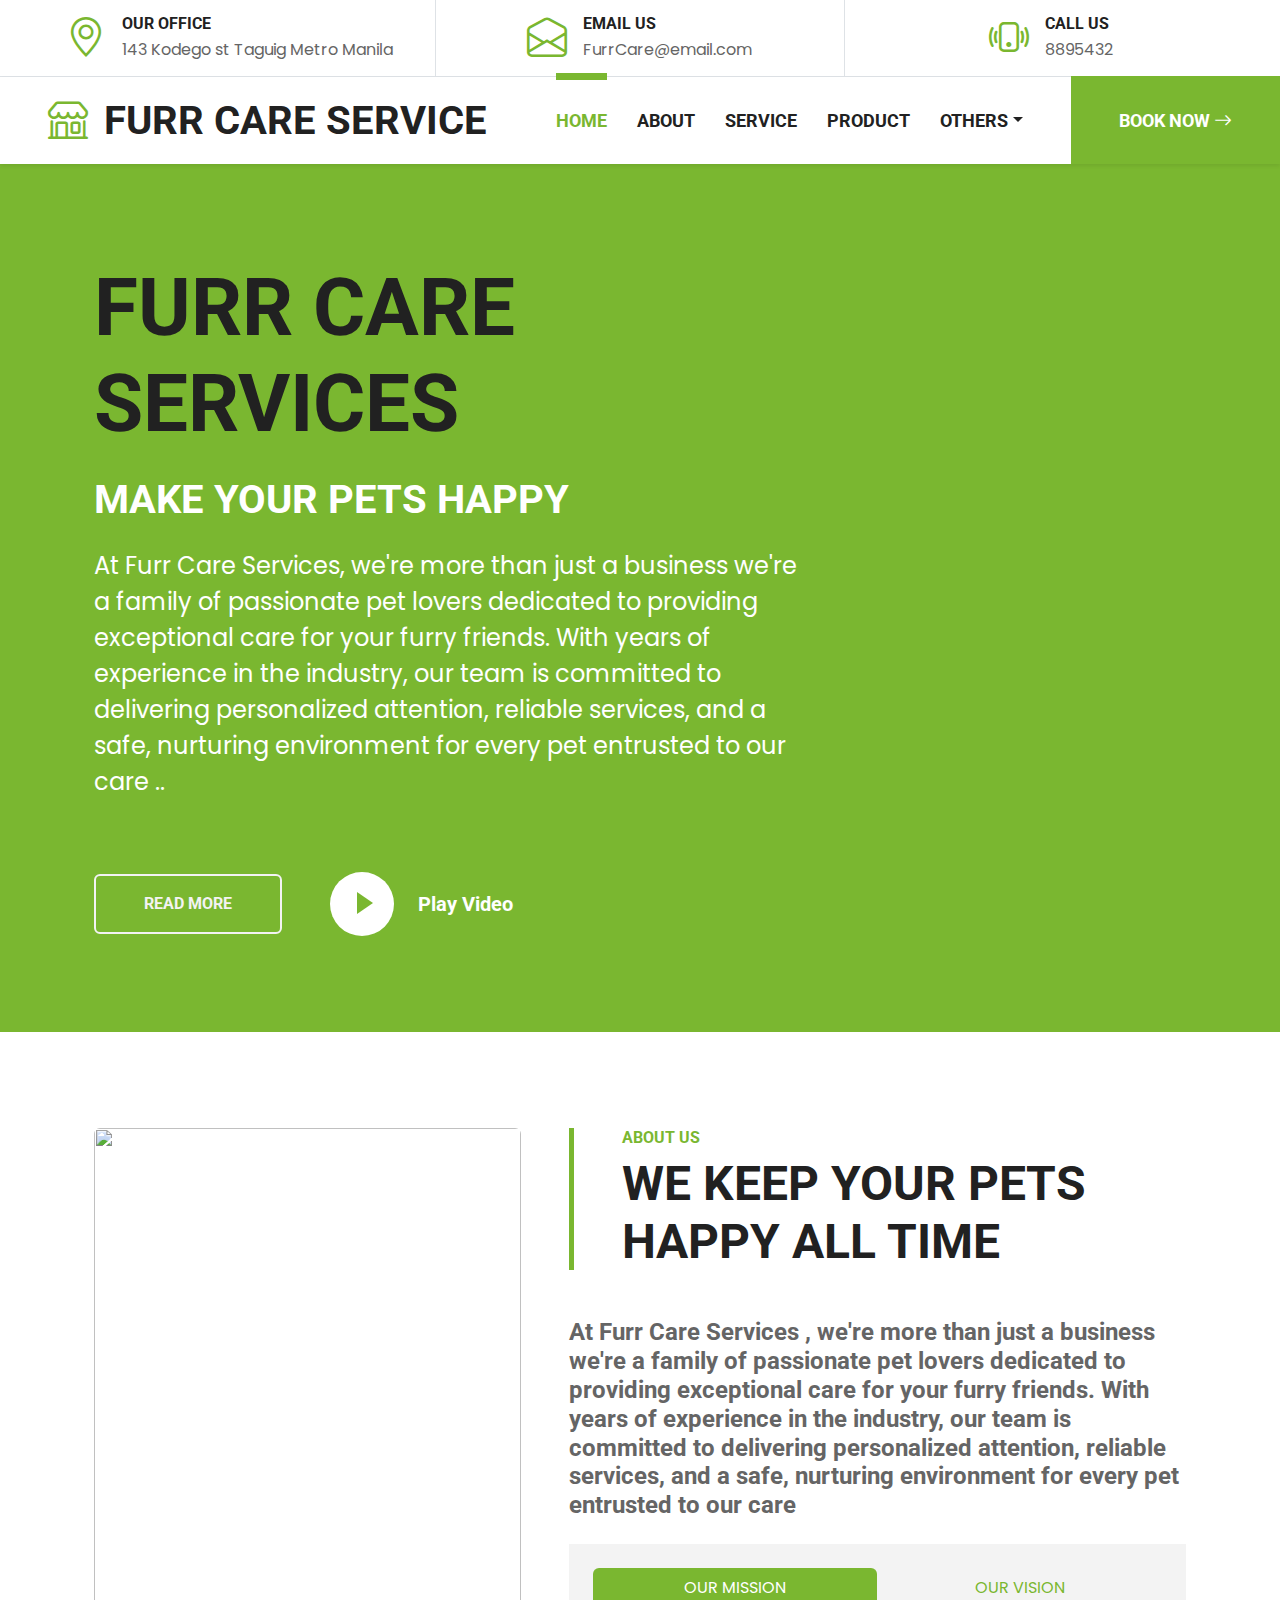
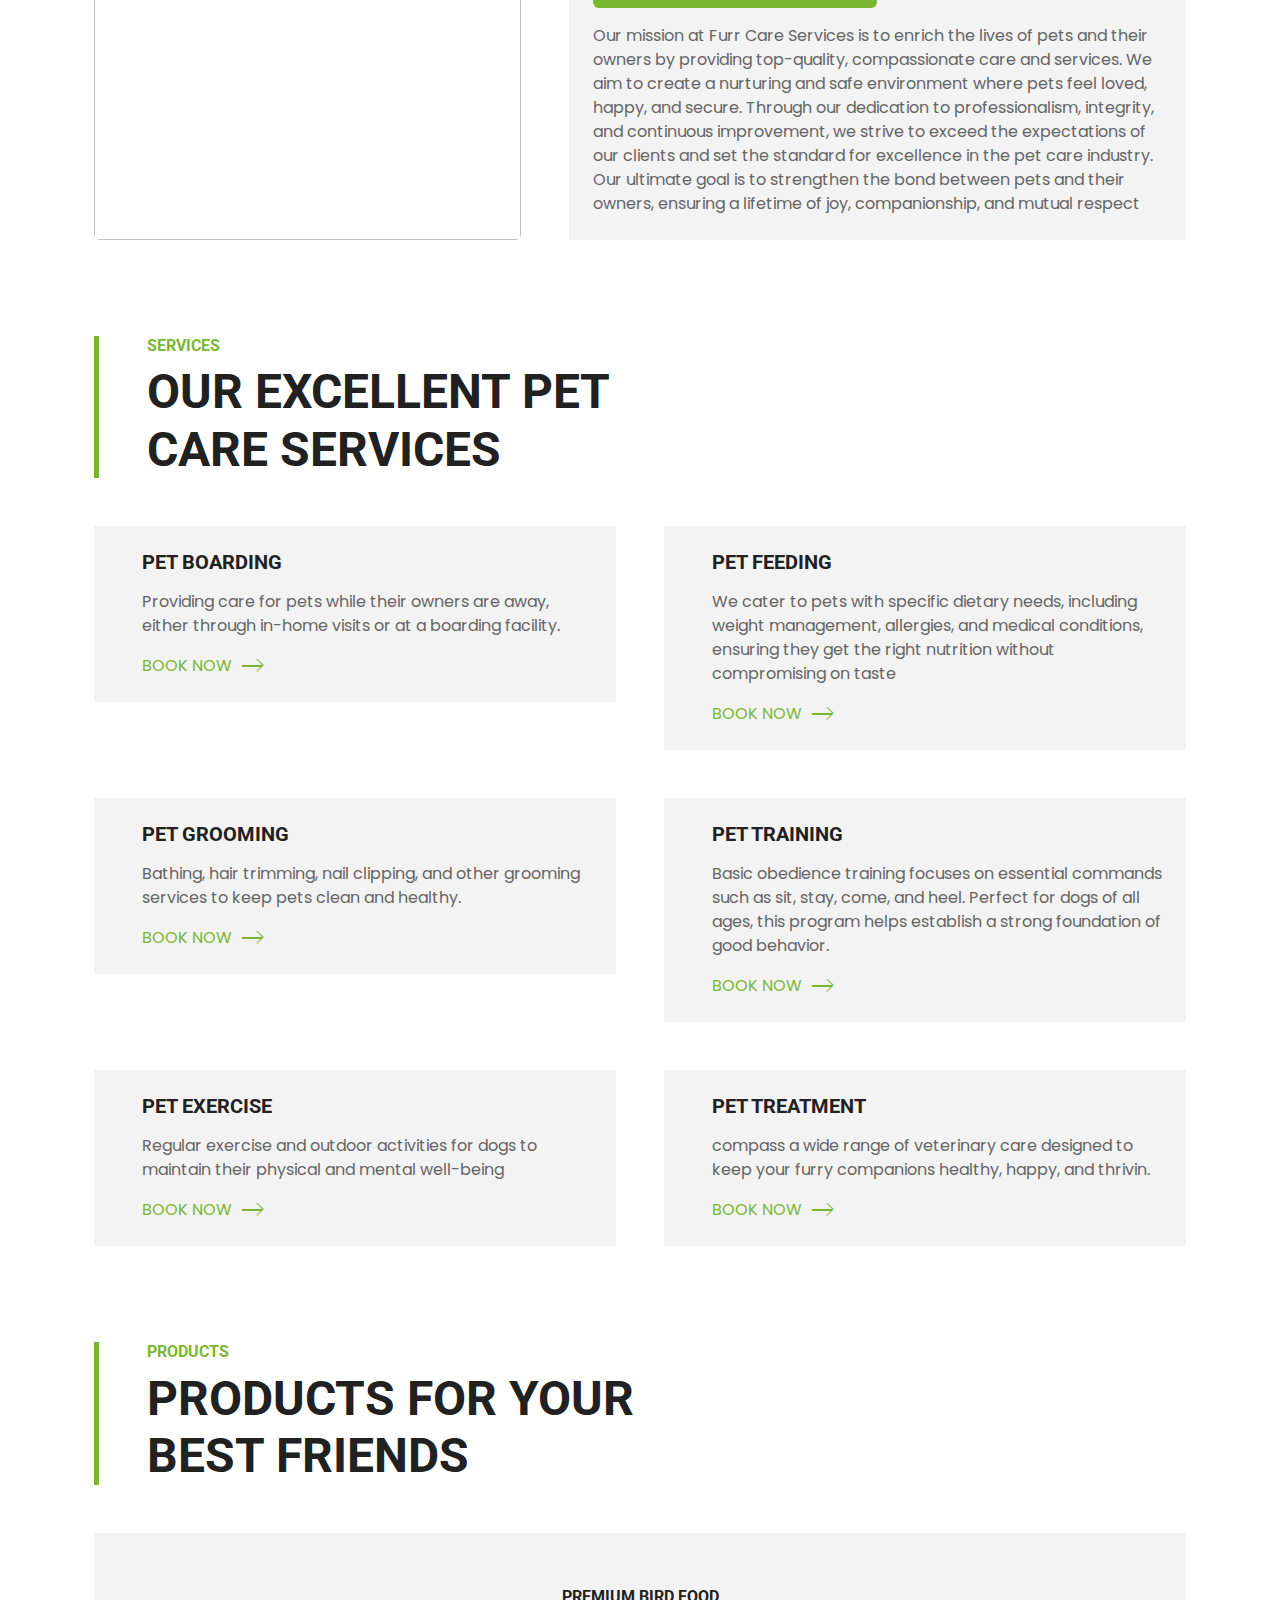
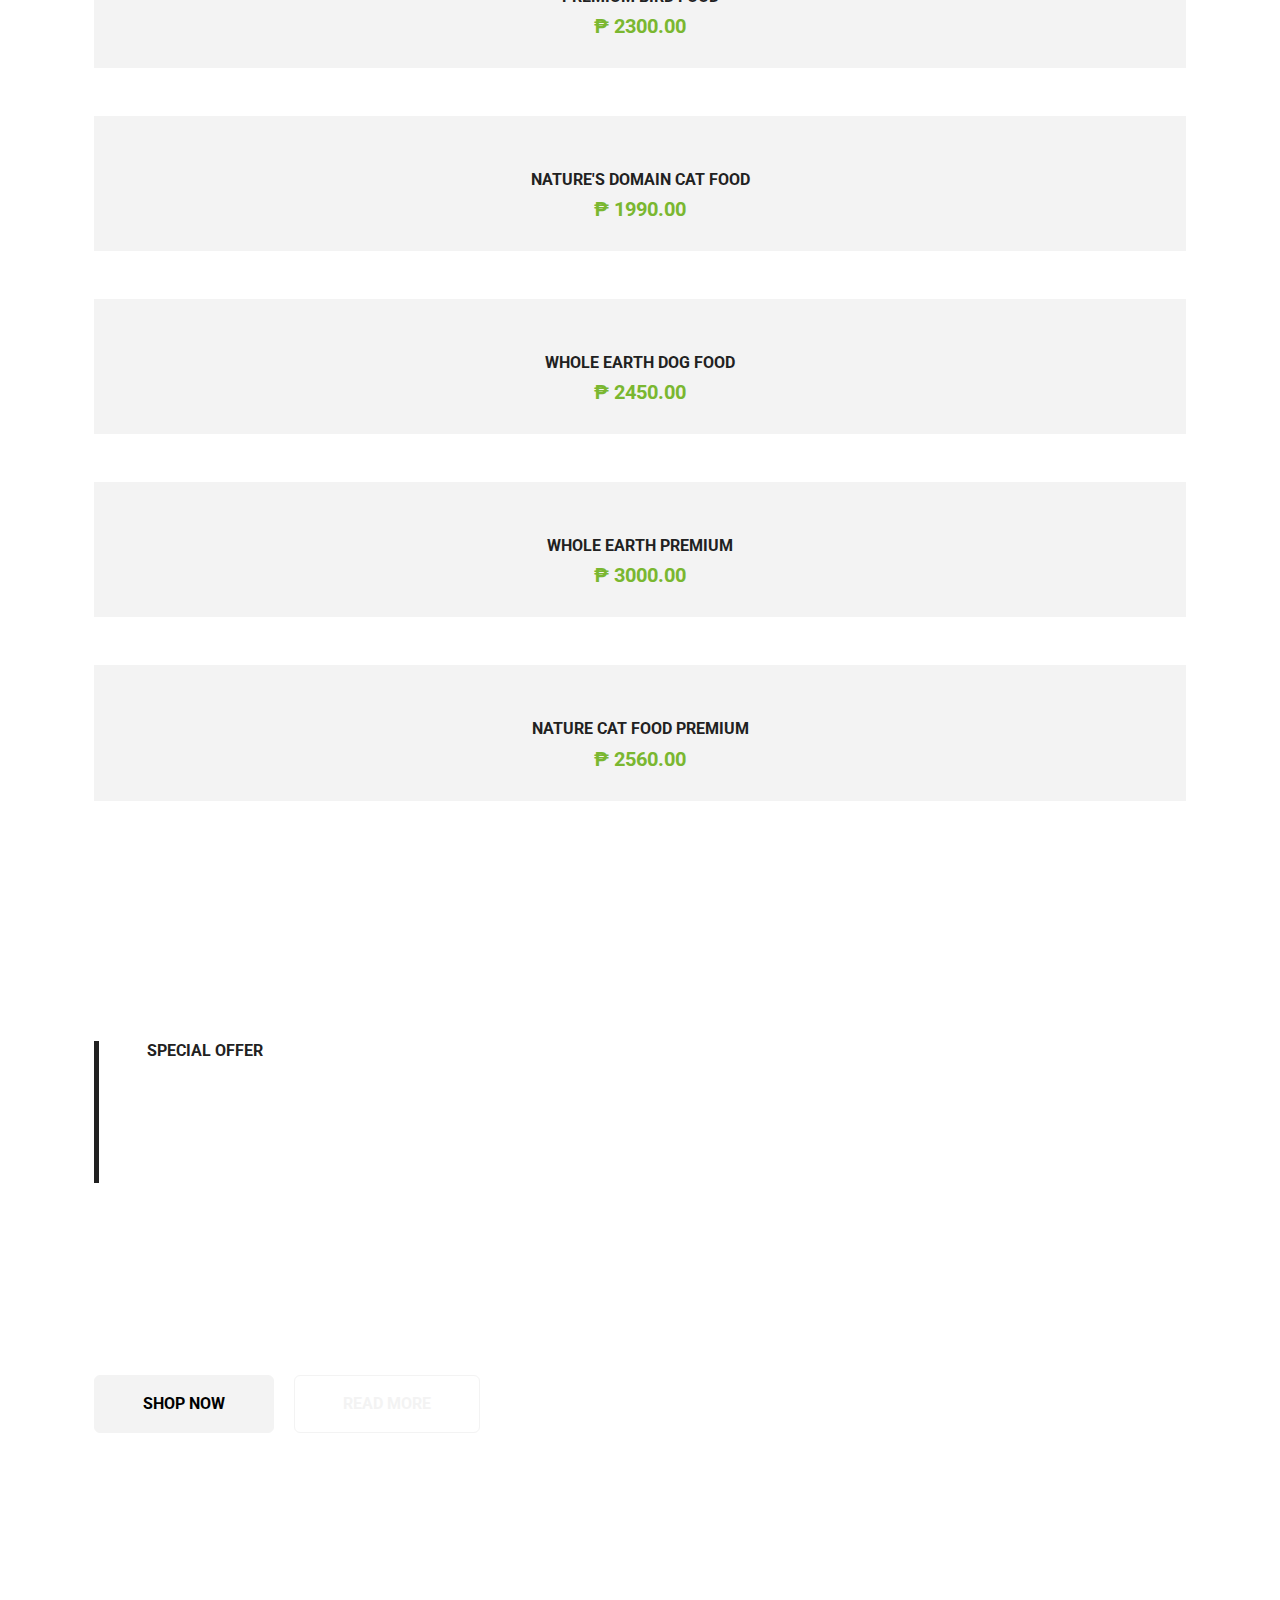
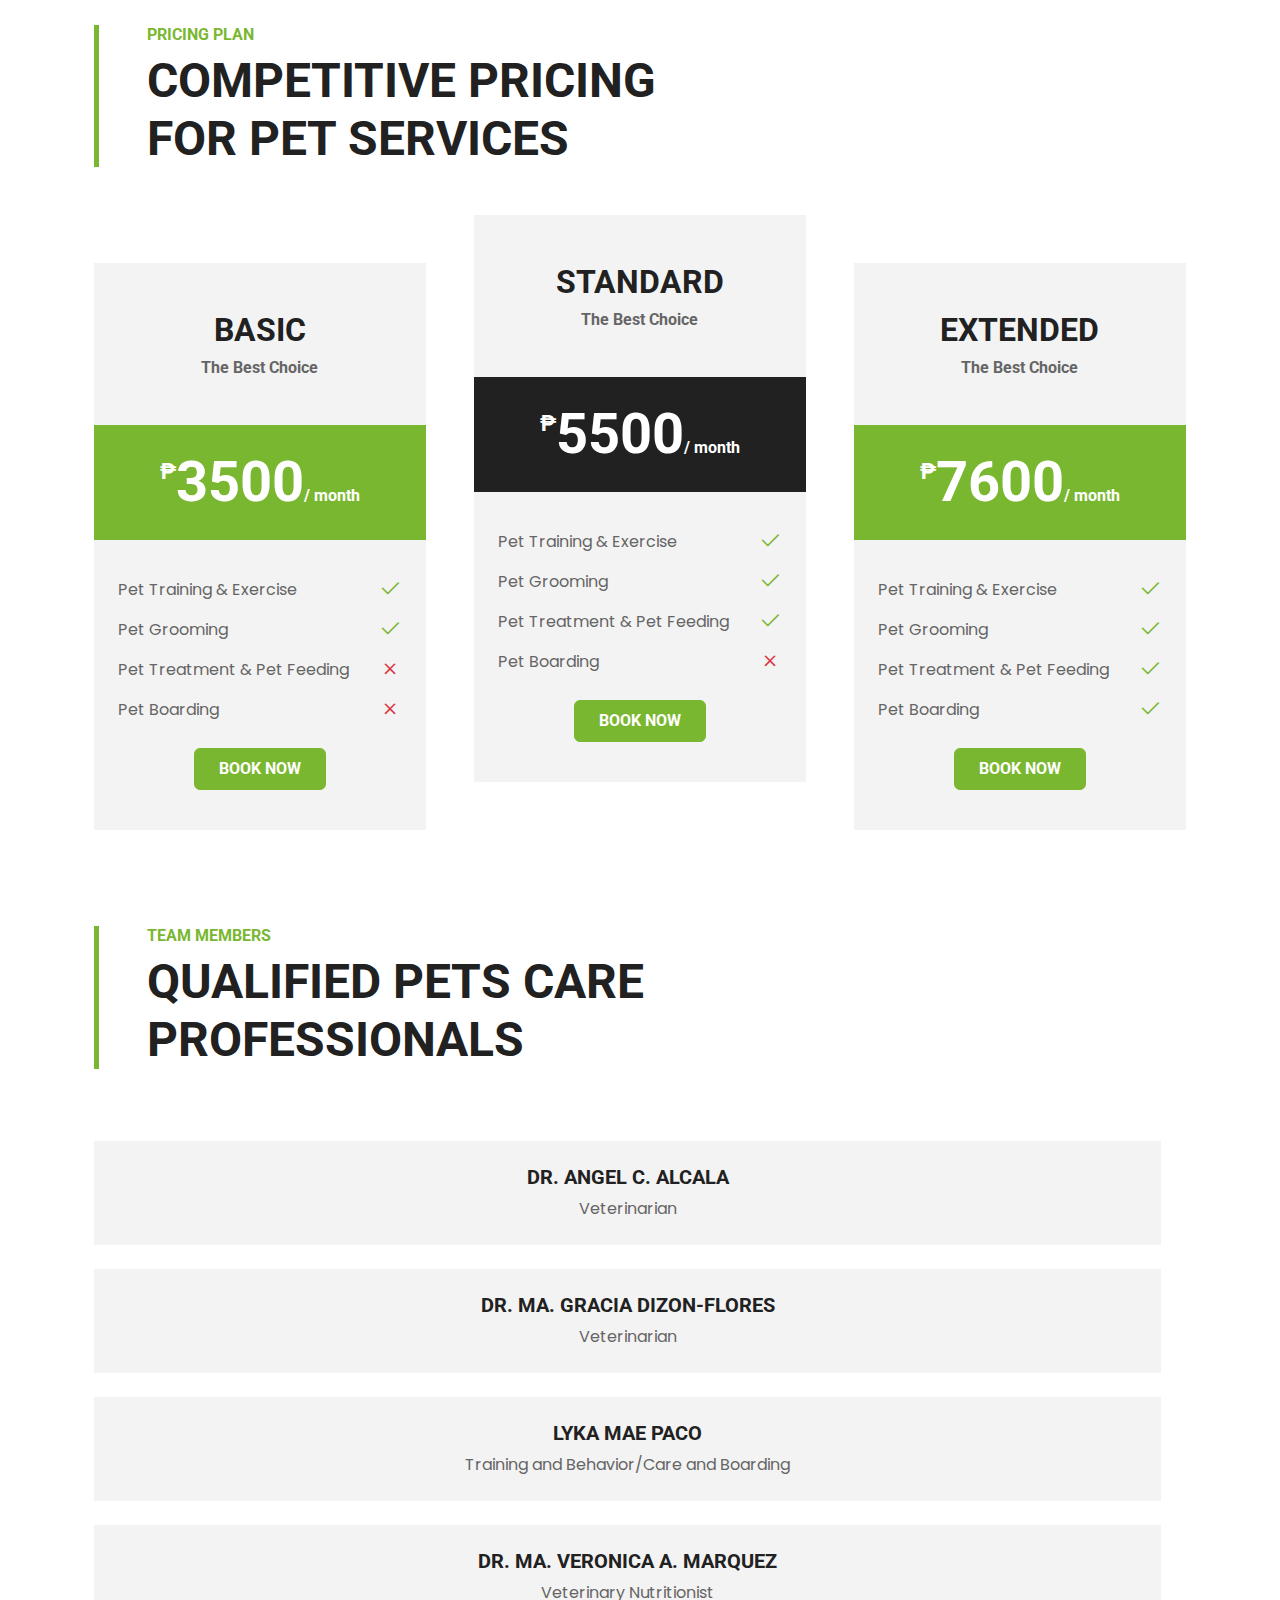
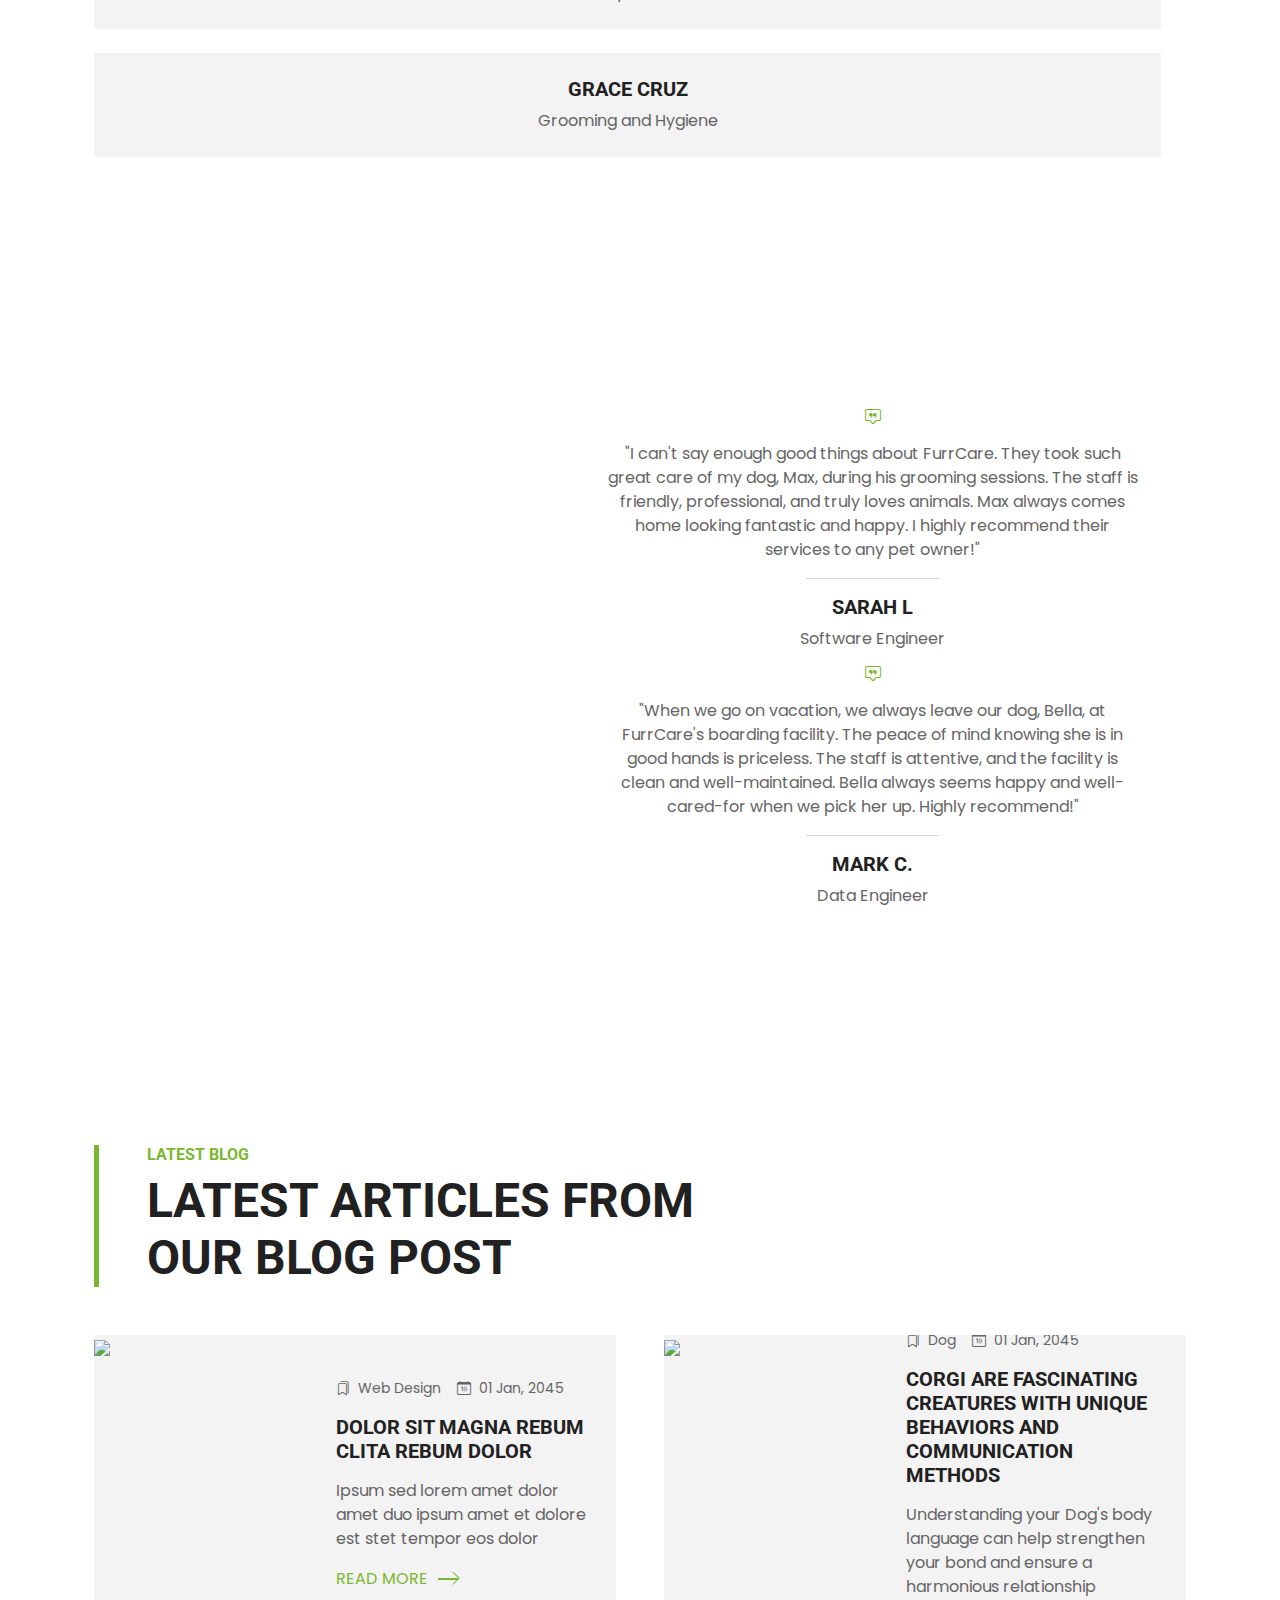
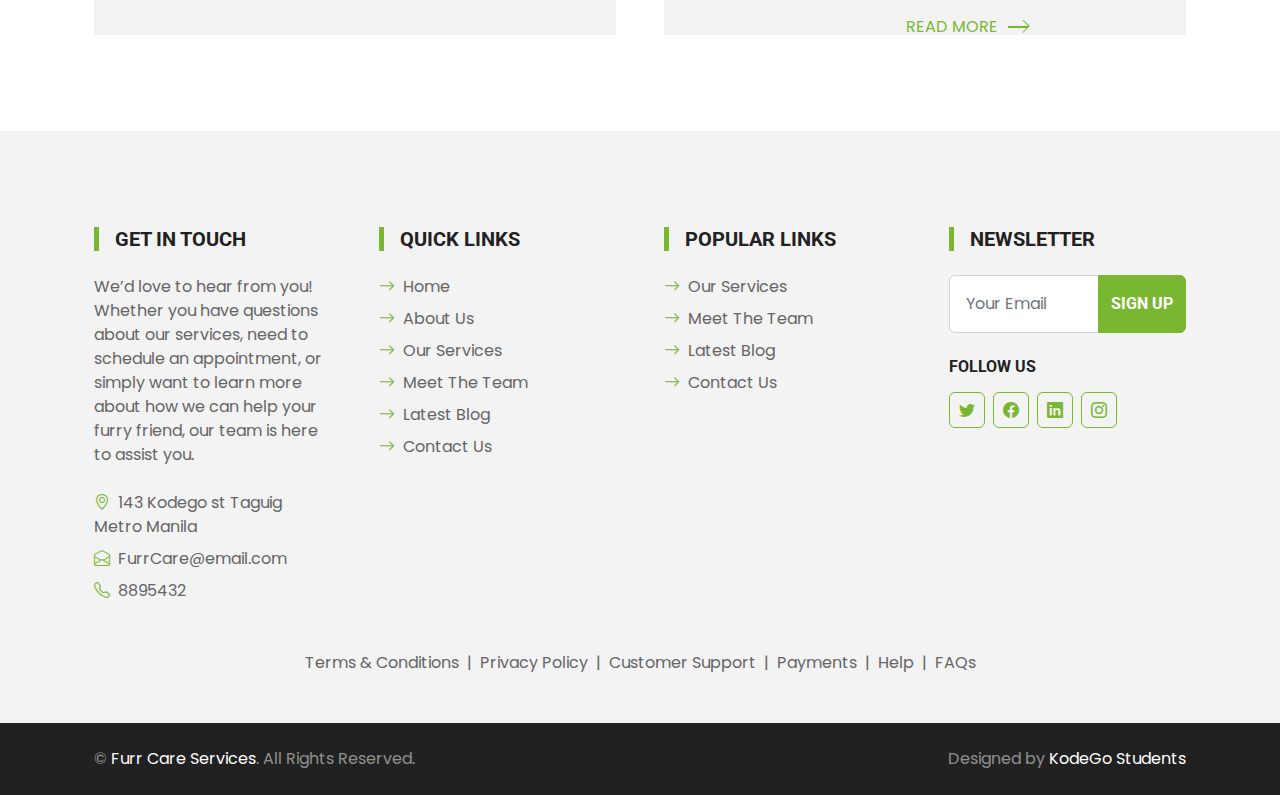
==== commit 019844f1: "fix go-top button 2" ====
--- a/index.html
+++ b/index.html
@@ -32,9 +32,9 @@
 
 <body>
 
-    <div class="btn btn-top position-fixed bottom-0 end-0"> 
+    <div class="btn btn-top position-fixed bottom-0 end-0 "> 
         <a href="#">
-            <i class="fa-solid fa-turn-up fa-2x"></i>
+            <i class="fa-solid fa-turn-up fa-3x "></i>
     </a>
     </div>
     <!-- Topbar Start -->
--- a/css/style.css
+++ b/css/style.css
@@ -48,13 +48,13 @@
     text-align: center;
 }
 
-.btn-top, i{
-  color: #F3F3F3;
-    background:#7AB730;
-
-
-  
-}
+
+
+
+i.fa-solid{
+    color: #7AB730;  
+}
+
 
 .navbar-light .navbar-nav .nav-link {
     font-family: 'Roboto', sans-serif;
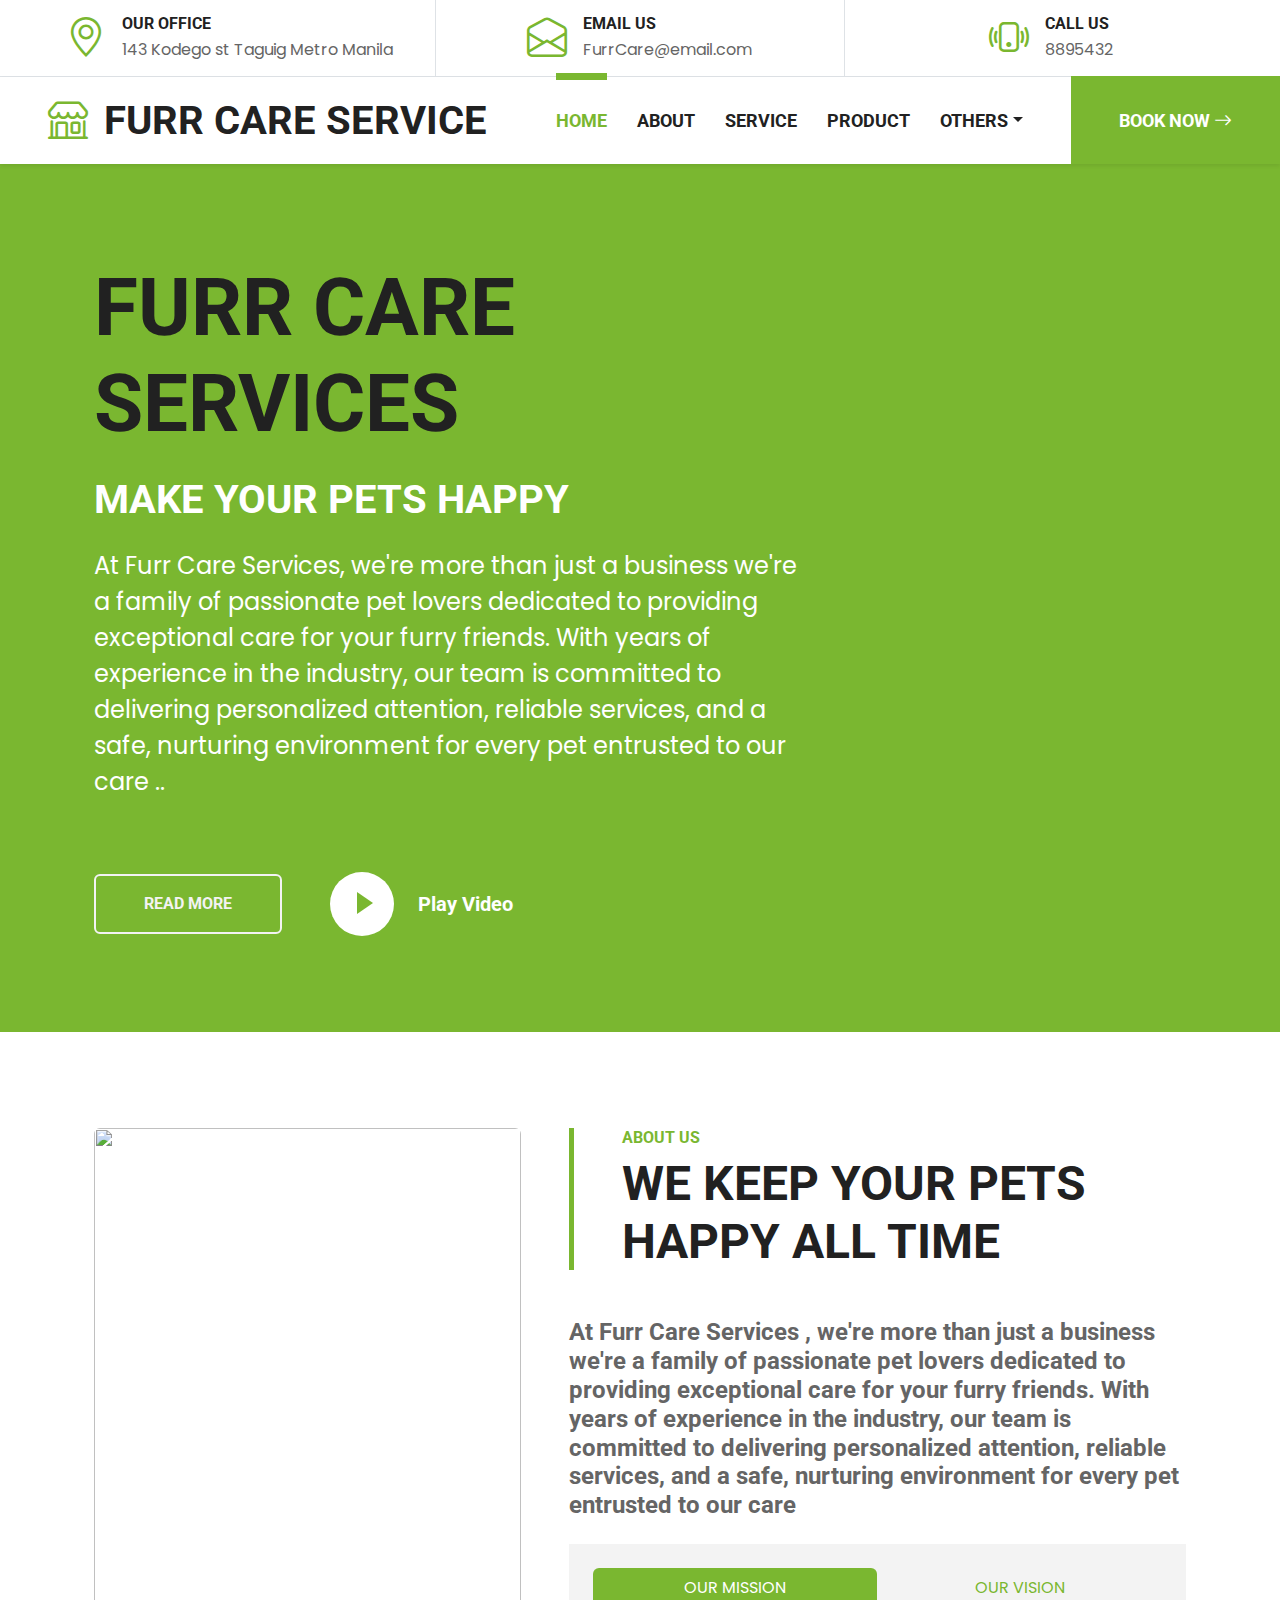
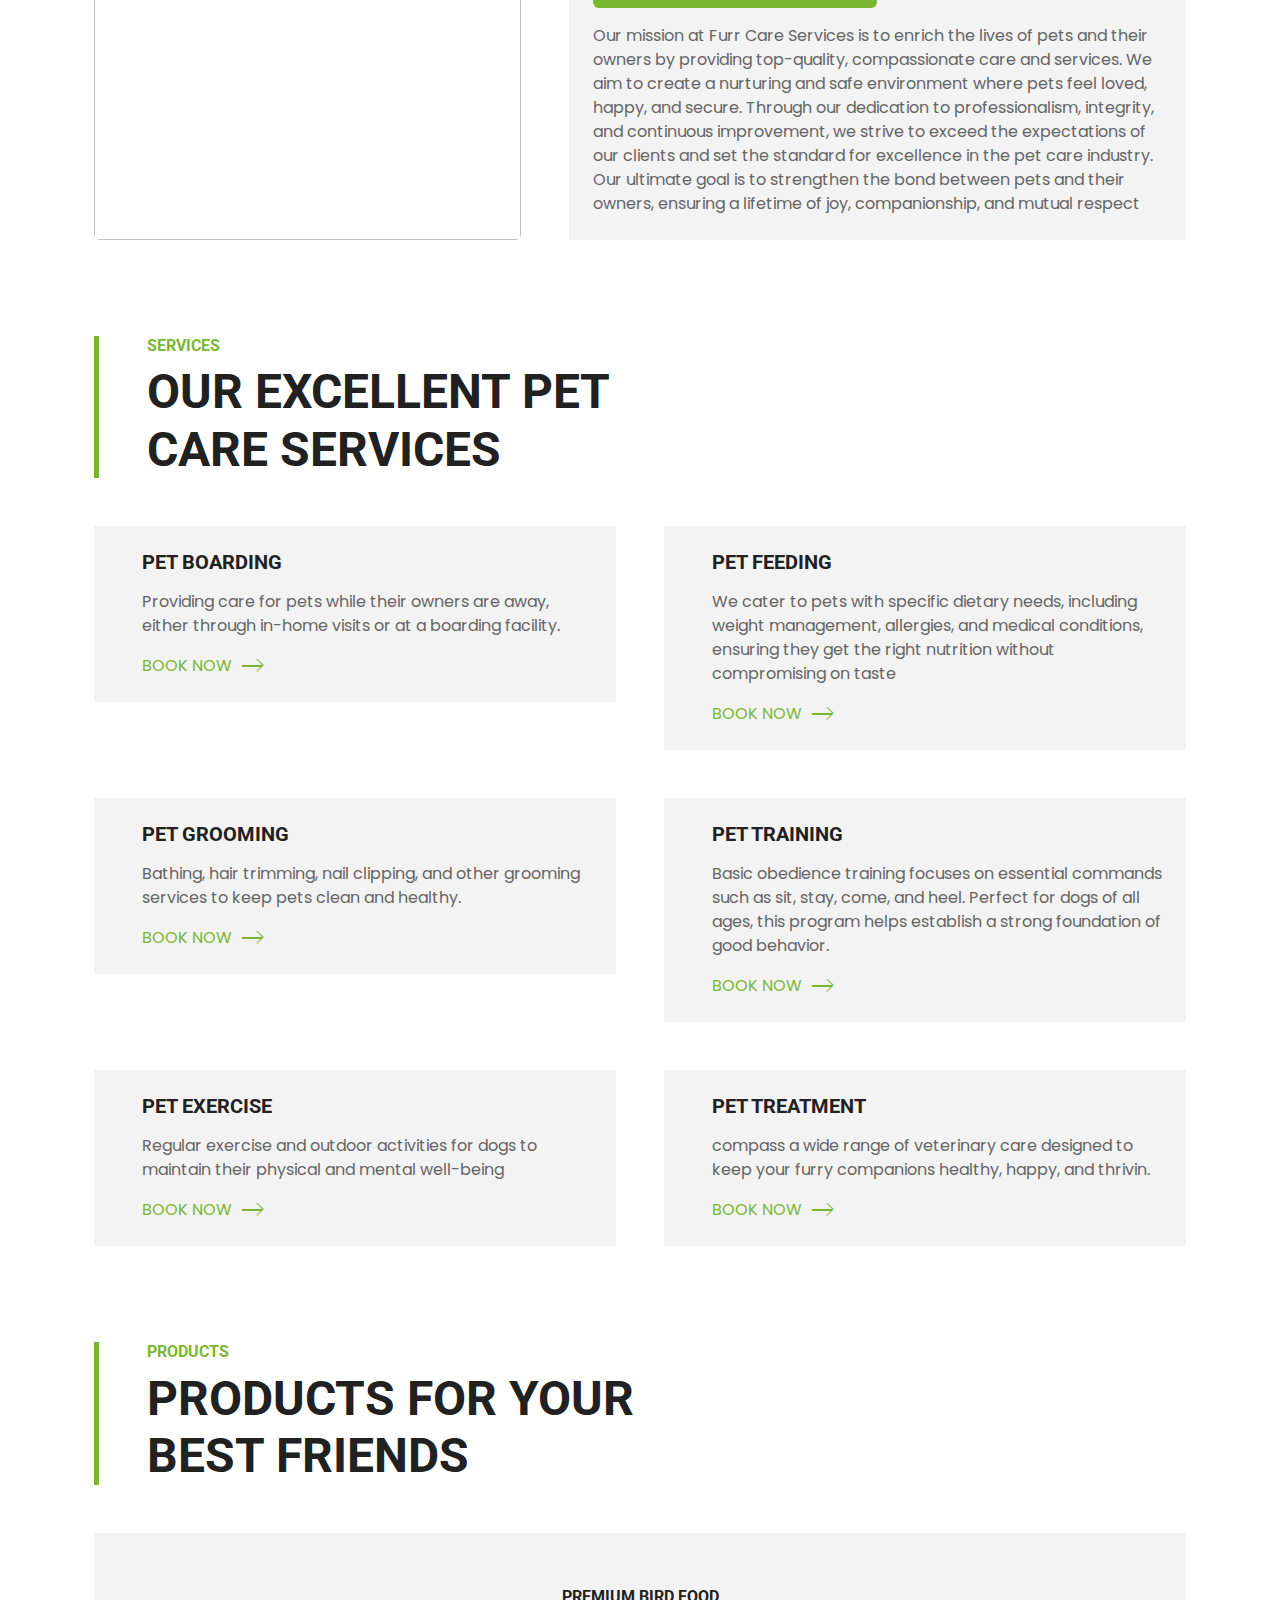
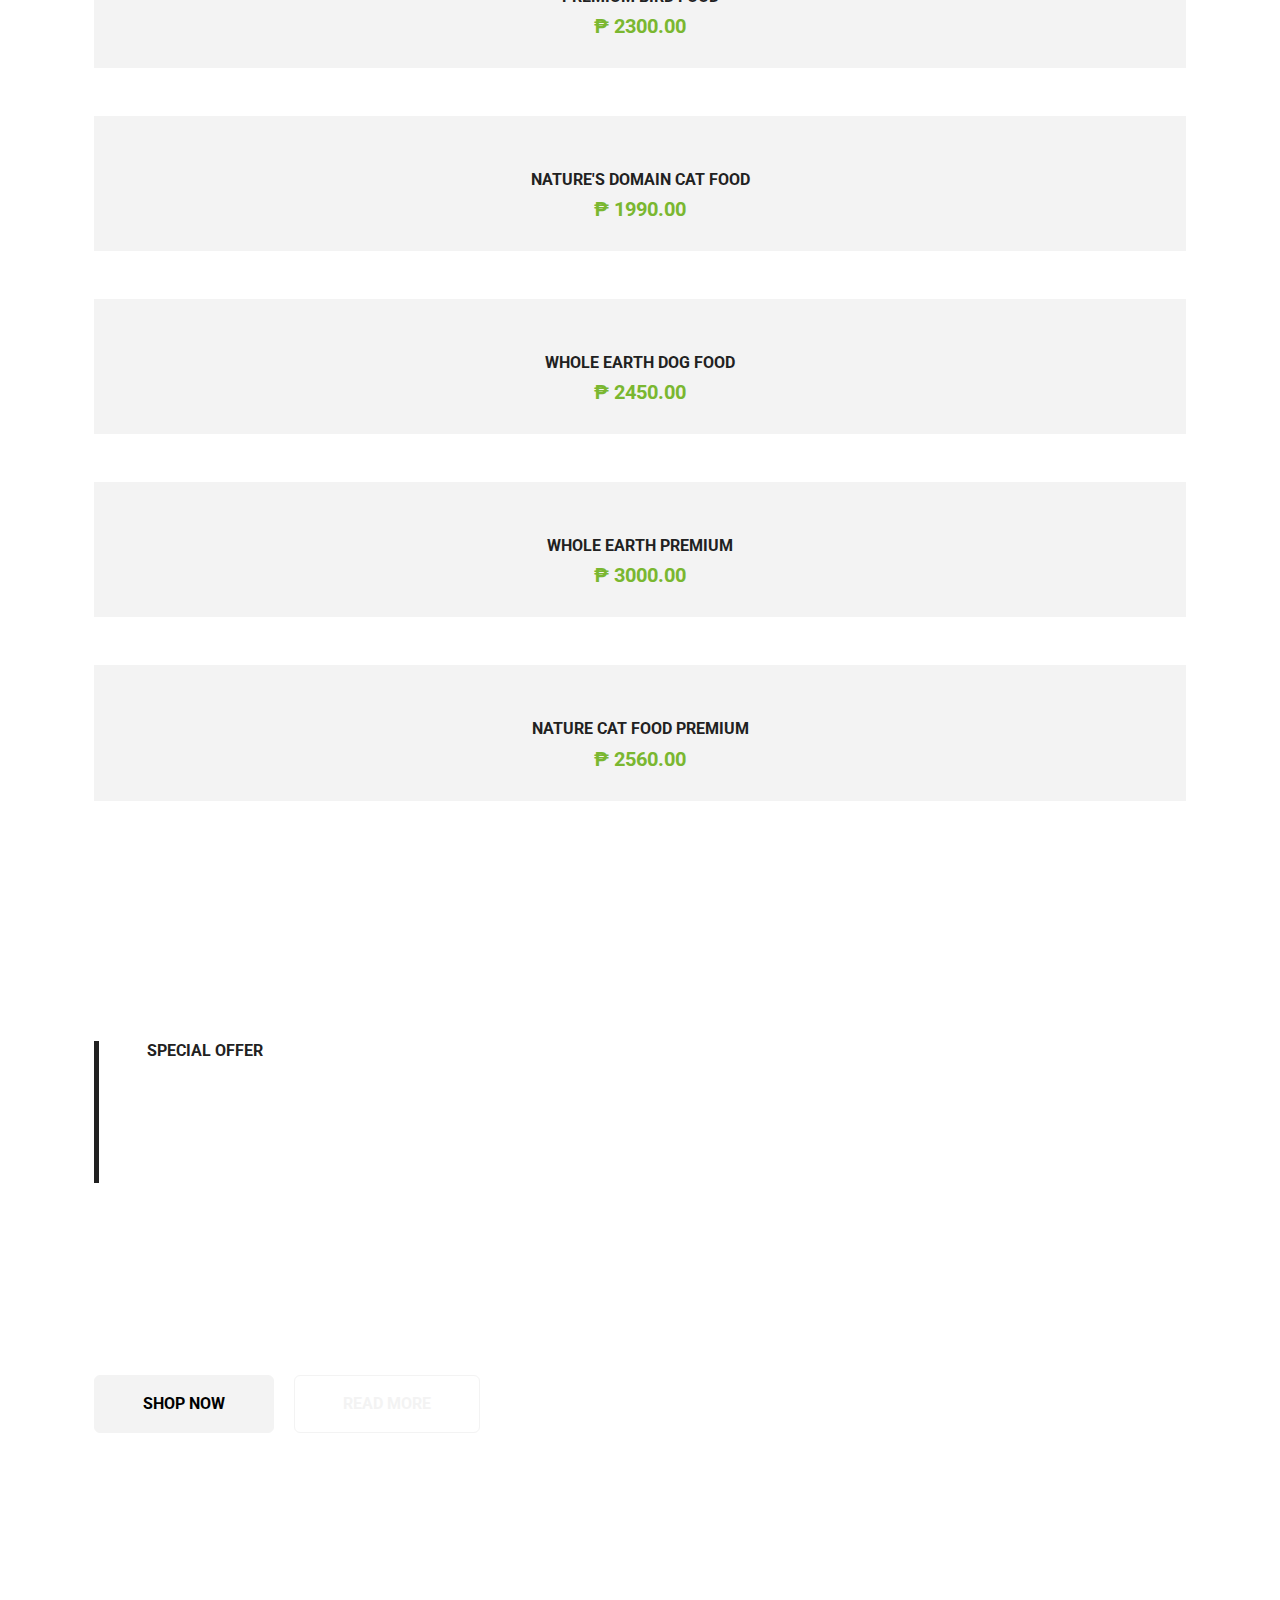
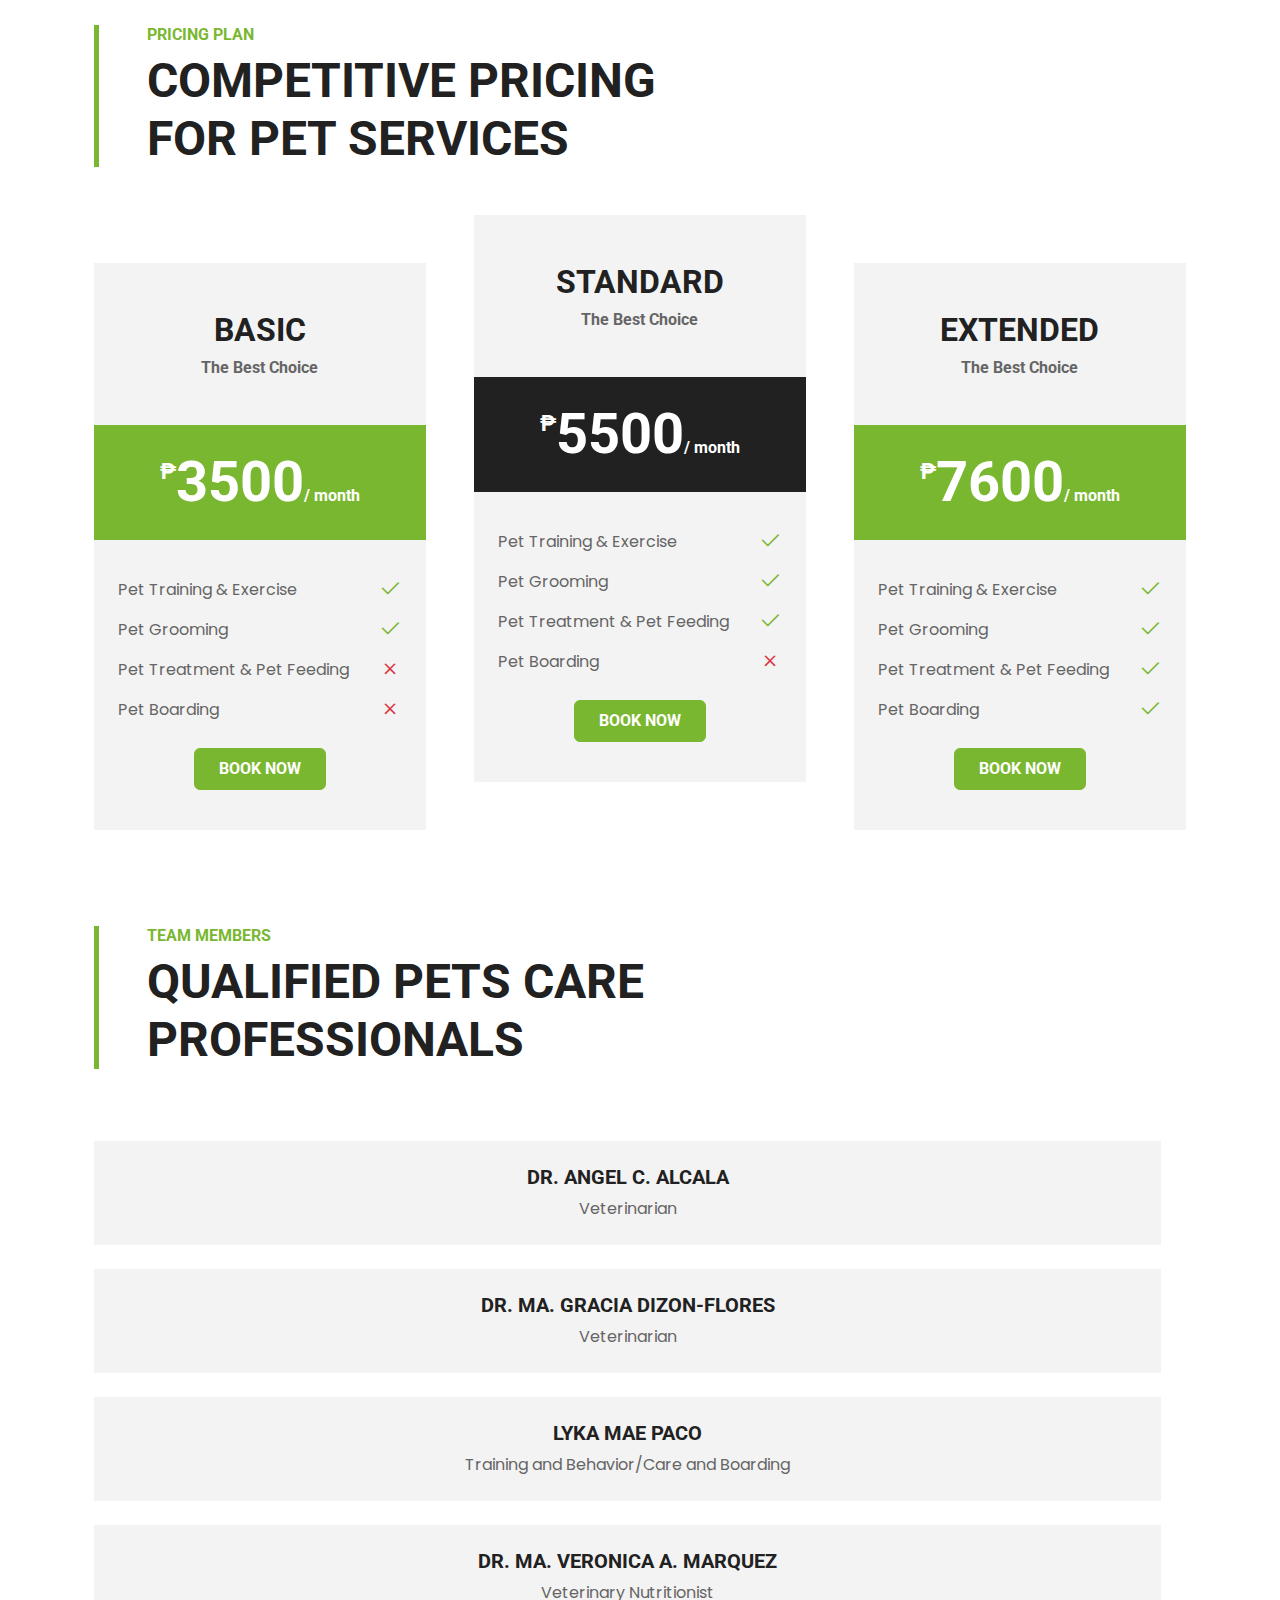
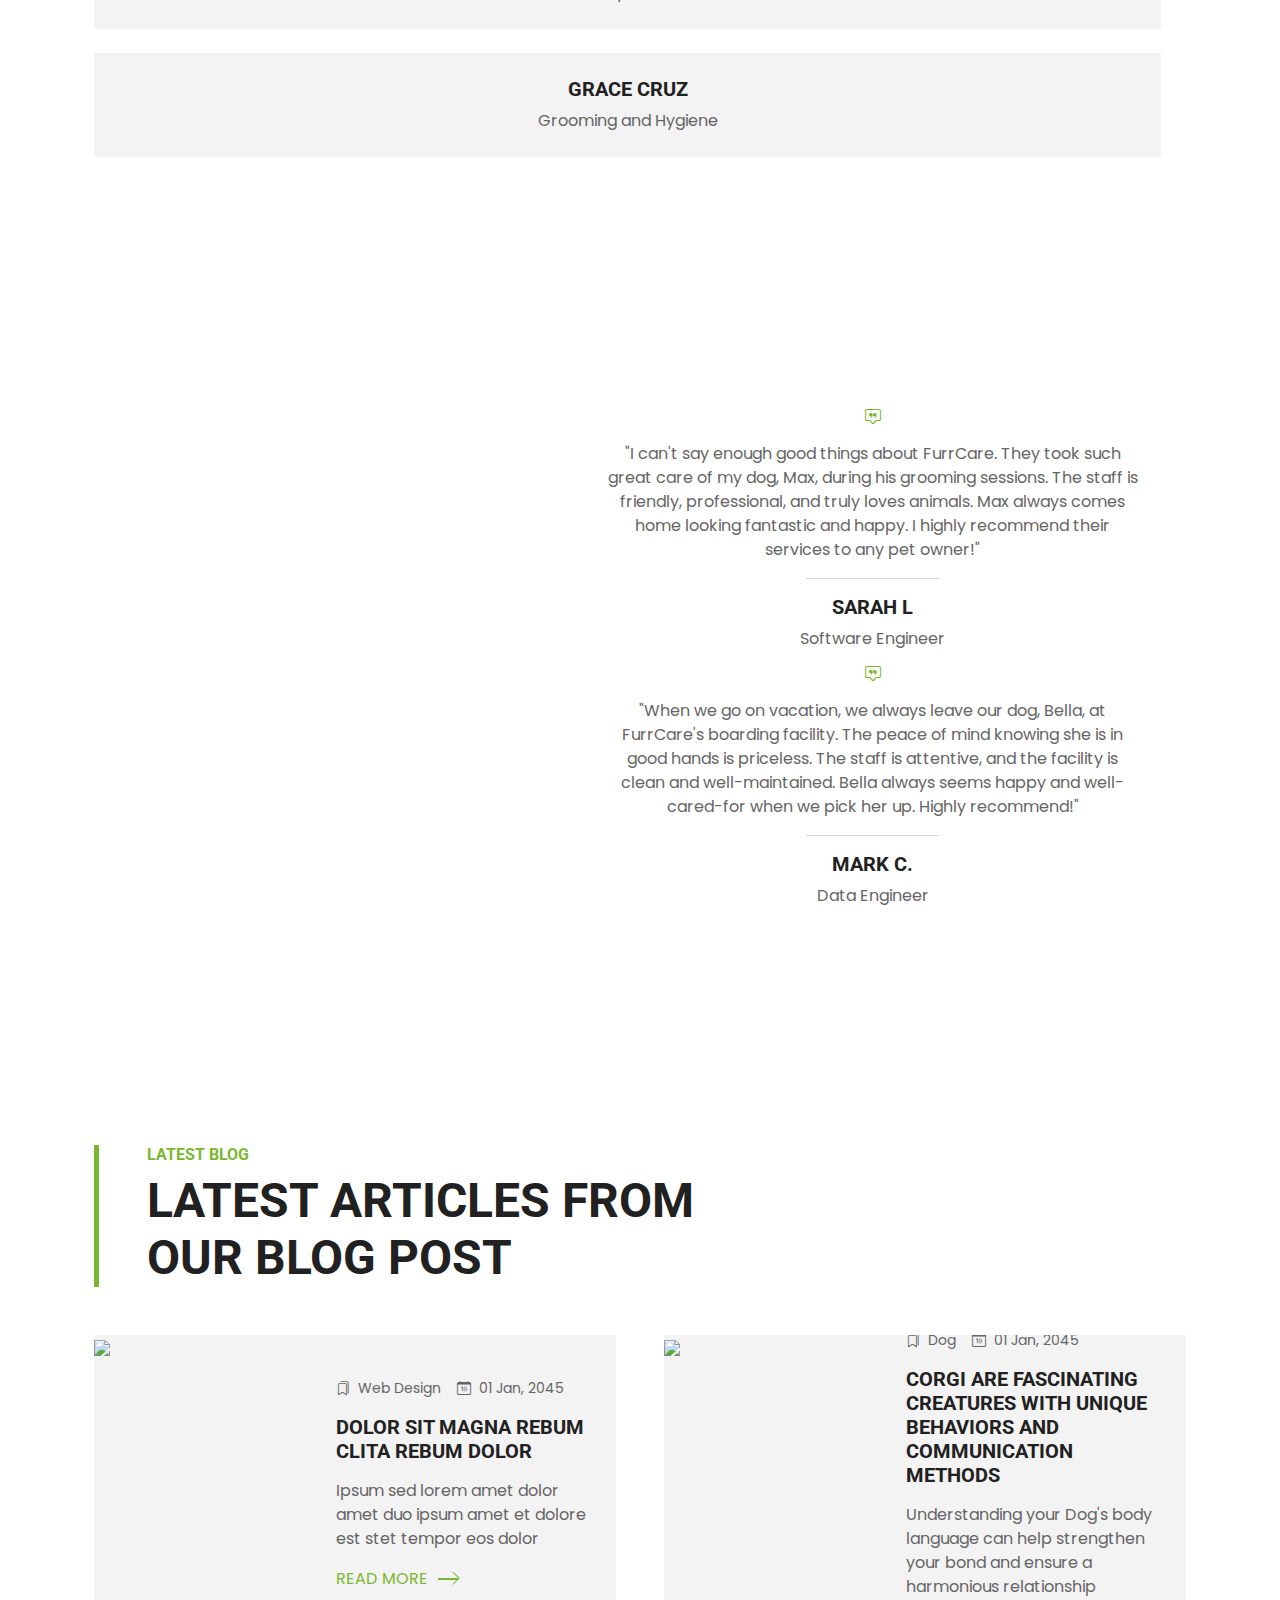
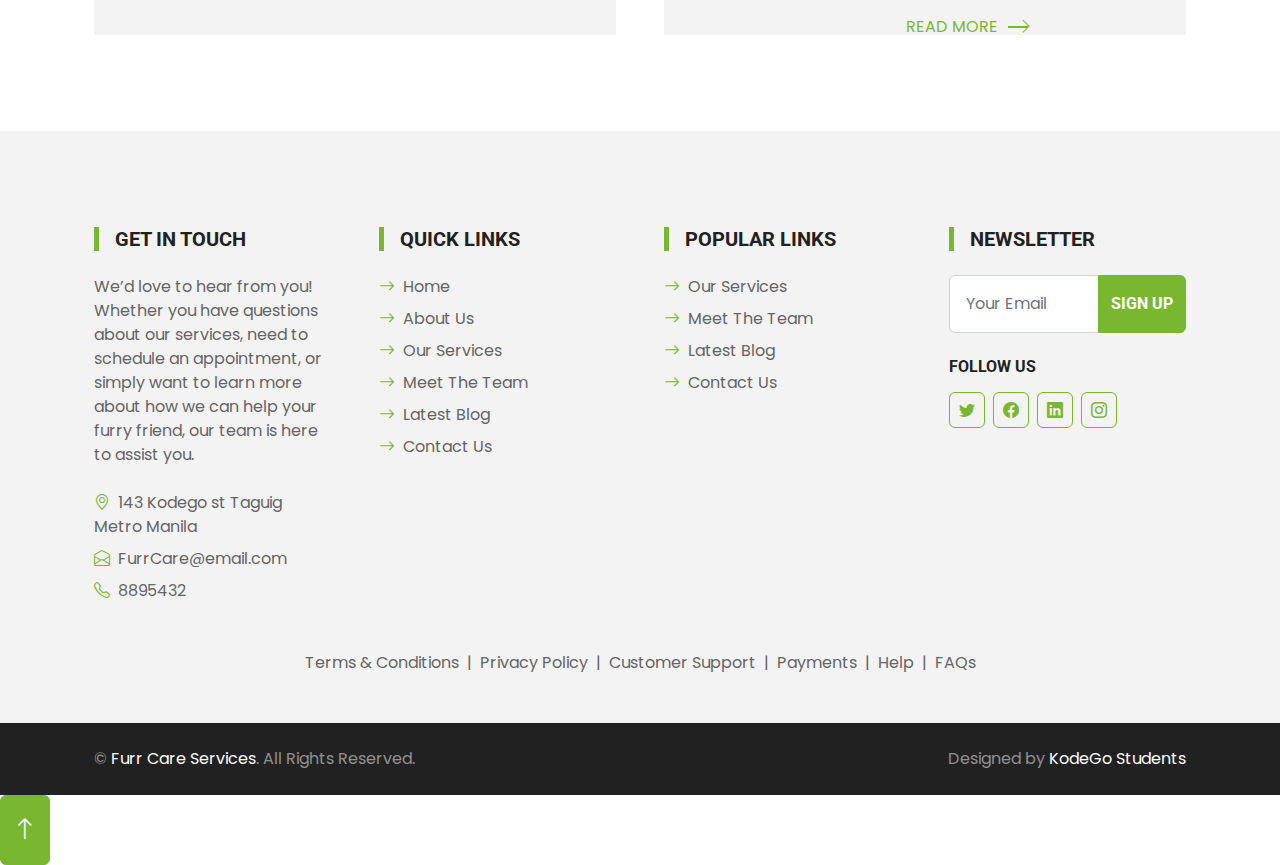
==== commit 5bb6c616: "added 6 pages, updated index href" ====
--- a/index.html
+++ b/index.html
@@ -32,9 +32,9 @@
 
 <body>
 
-    <div class="btn btn-top position-fixed bottom-0 end-0 "> 
+    <div class="btn btn-top position-fixed bottom-0 end-0"> 
         <a href="#">
-            <i class="fa-solid fa-turn-up fa-3x "></i>
+            <i class="fa-solid fa-turn-up fa-2x"></i>
     </a>
     </div>
     <!-- Topbar Start -->
@@ -390,7 +390,7 @@
                                 <span>Pet Boarding</span>
                                 <i class="bi bi-x fs-4 text-danger"></i>
                             </div>
-                            <a href="contact.html" class="btn btn-primary text-uppercase py-2 px-4 my-3">Book Now</a>
+                            <a href="Book.html" class="btn btn-primary text-uppercase py-2 px-4 my-3">Book Now</a>
                         </div>
                     </div>
                 </div>
@@ -423,7 +423,7 @@
                                 <span>Pet Boarding</span>
                                 <i class="bi bi-x fs-4 text-danger"></i>
                             </div>
-                            <a href="contact.html" class="btn btn-primary text-uppercase py-2 px-4 my-3">Book Now</a>
+                            <a href="Book.html" class="btn btn-primary text-uppercase py-2 px-4 my-3">Book Now</a>
                         </div>
                     </div>
                 </div>
@@ -456,7 +456,7 @@
                                 <span>Pet Boarding</span>
                                 <i class="bi bi-check2 fs-4 text-primary"></i>
                             </div>
-                            <a href="contact.html" class="btn btn-primary text-uppercase py-2 px-4 my-3">Book Now</a>
+                            <a href="Book.html" class="btn btn-primary text-uppercase py-2 px-4 my-3">Book Now</a>
                         </div>
                     </div>
                 </div>
@@ -730,6 +730,10 @@
     <!-- Footer End -->
 
 
+    <!-- Back to Top -->
+    <a href="#" class="btn btn-primary py-3 fs-4 back-to-top"><i class="bi bi-arrow-up"></i></a>
+
+
     <!-- JavaScript Libraries -->
     <script src="https://code.jquery.com/jquery-3.4.1.min.js"></script>
     <script src="https://cdn.jsdelivr.net/npm/@popperjs/core@2.11.8/dist/umd/popper.min.js" integrity="sha384-I7E8VVD/ismYTF4hNIPjVp/Zjvgyol6VFvRkX/vR+Vc4jQkC+hVqc2pM8ODewa9r" crossorigin="anonymous"></script>
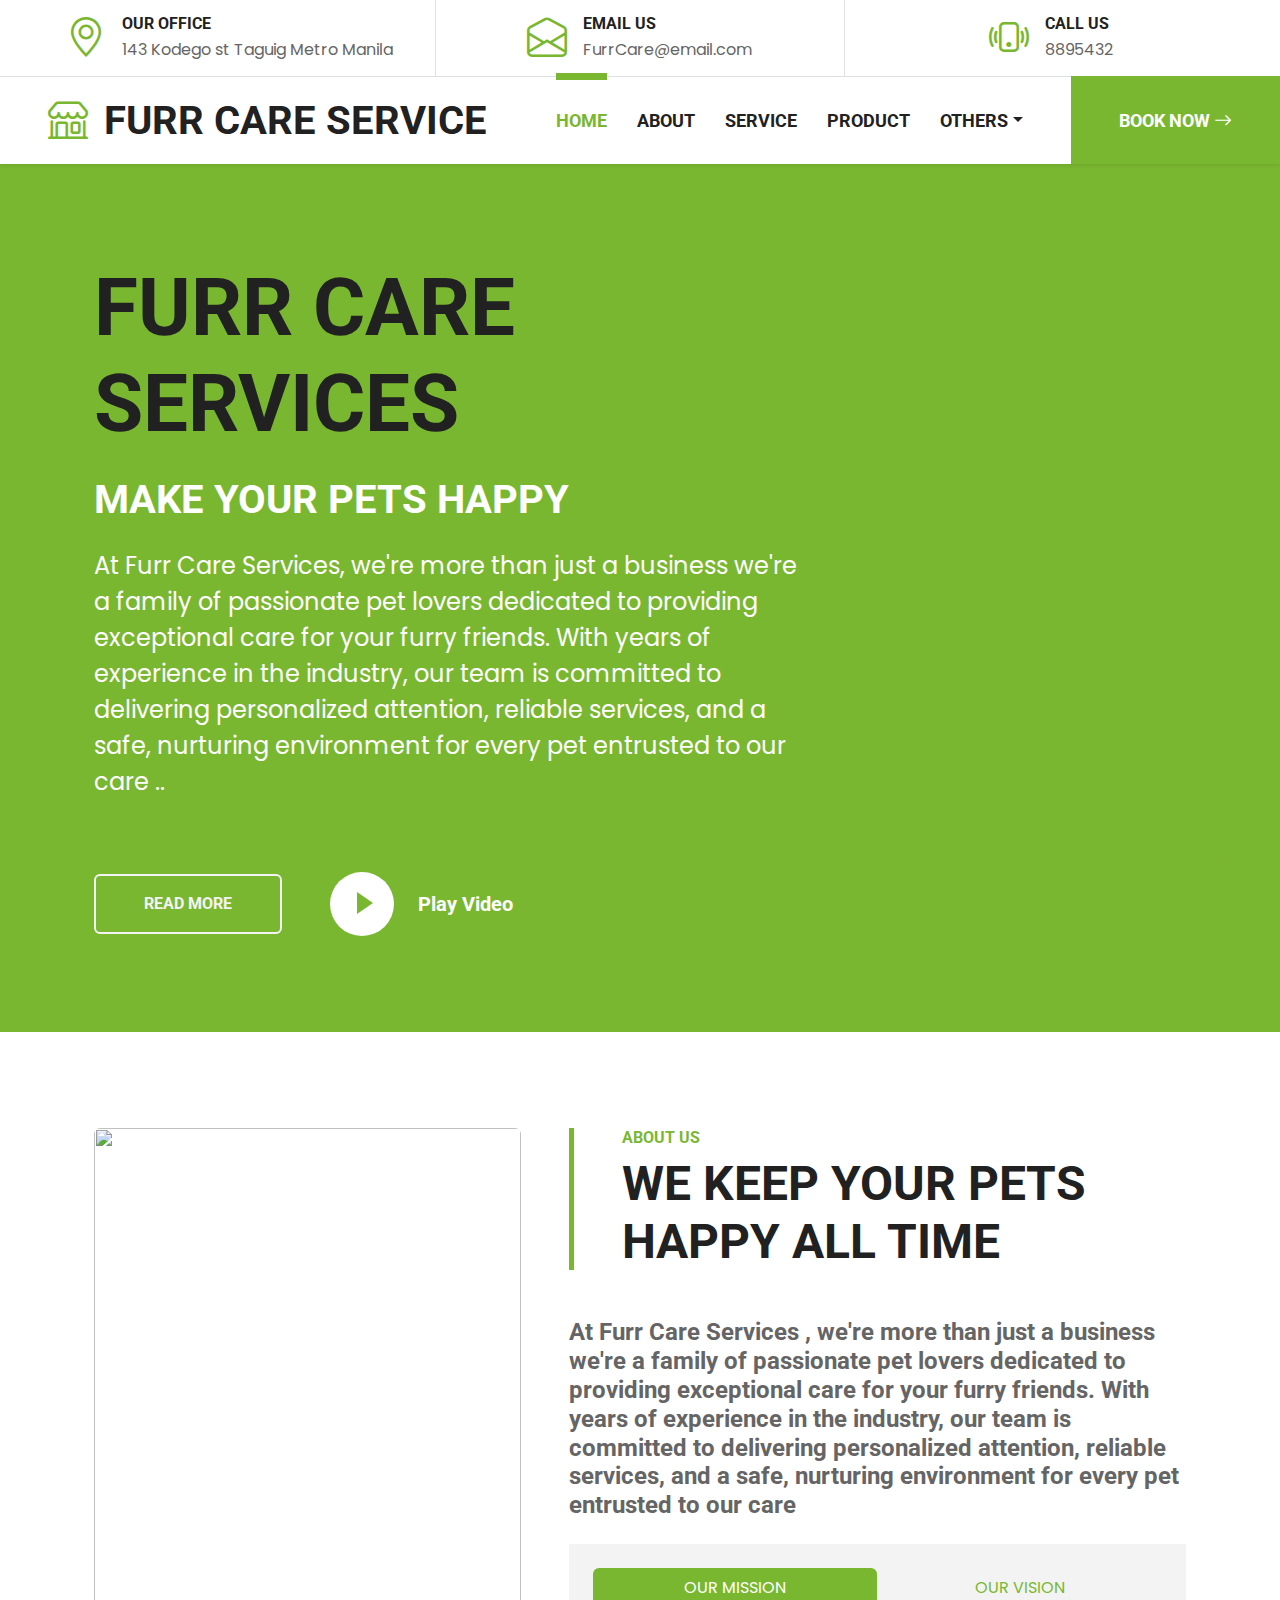
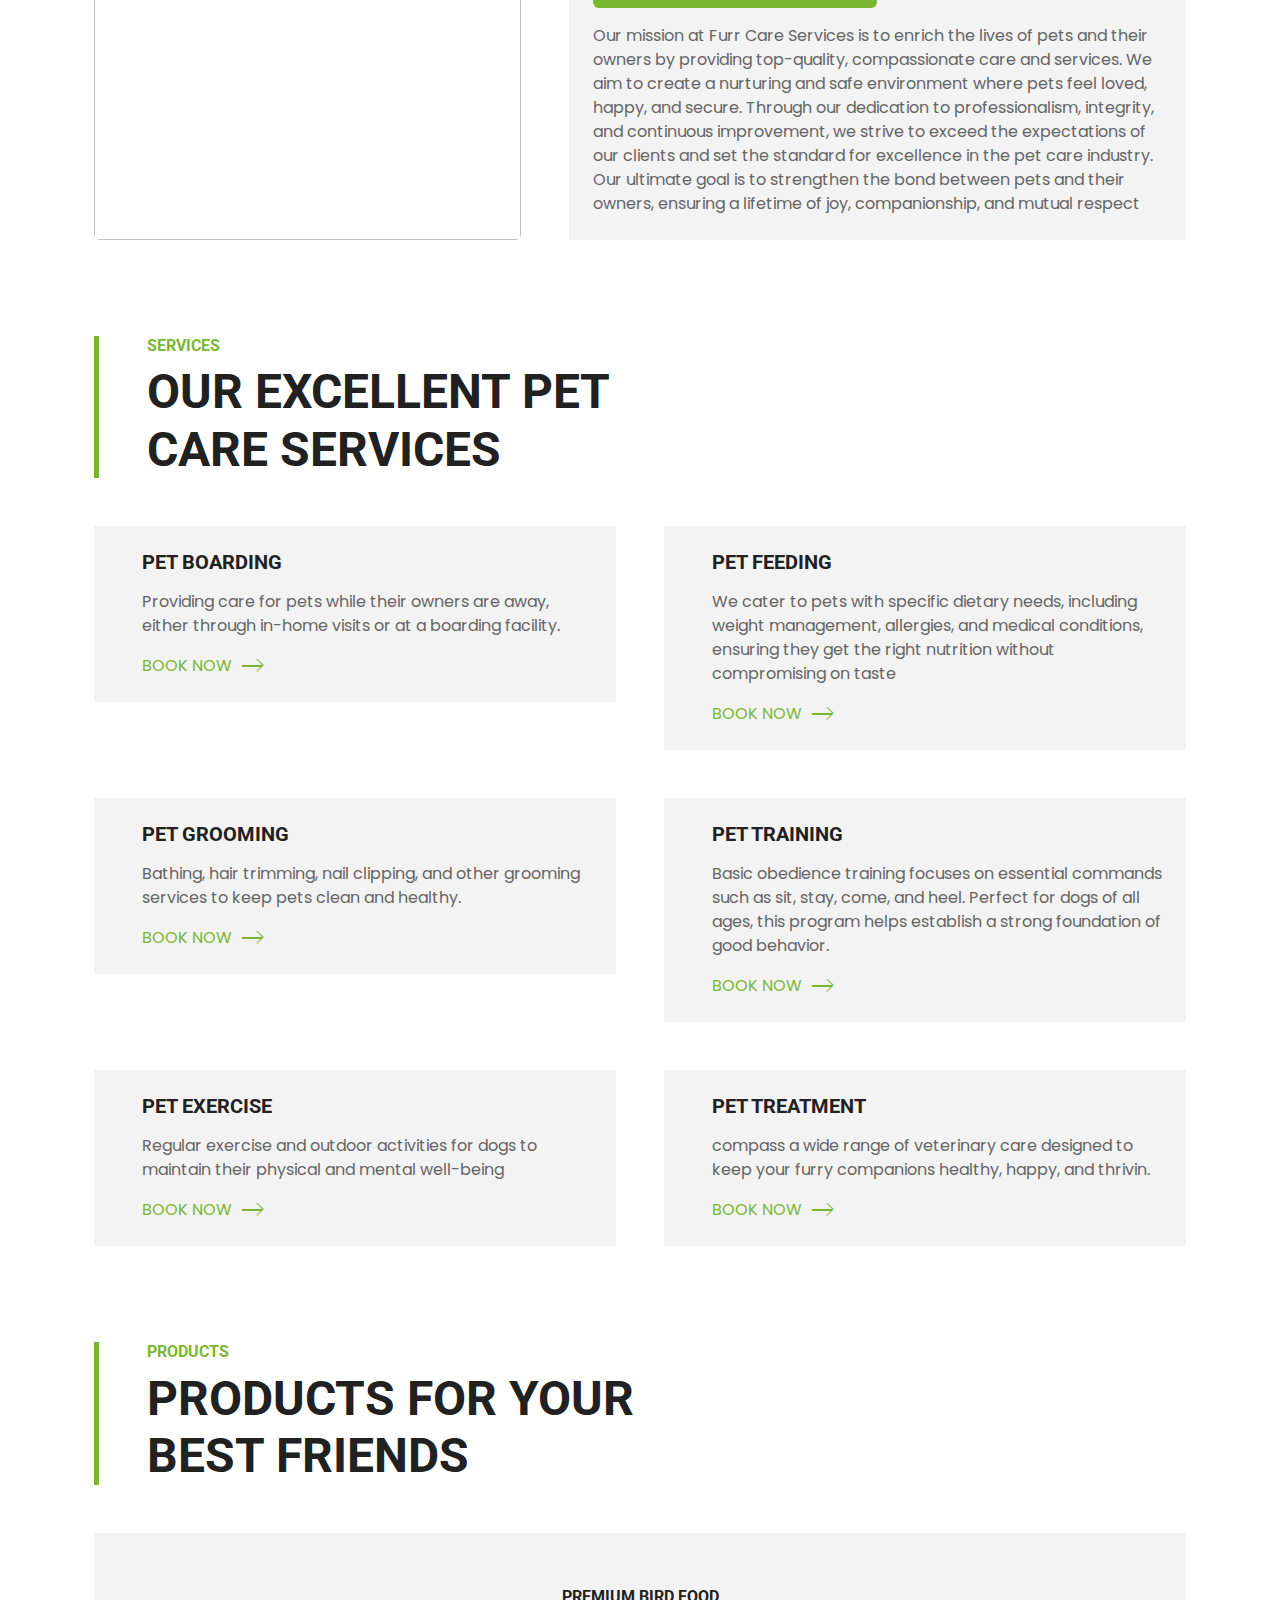
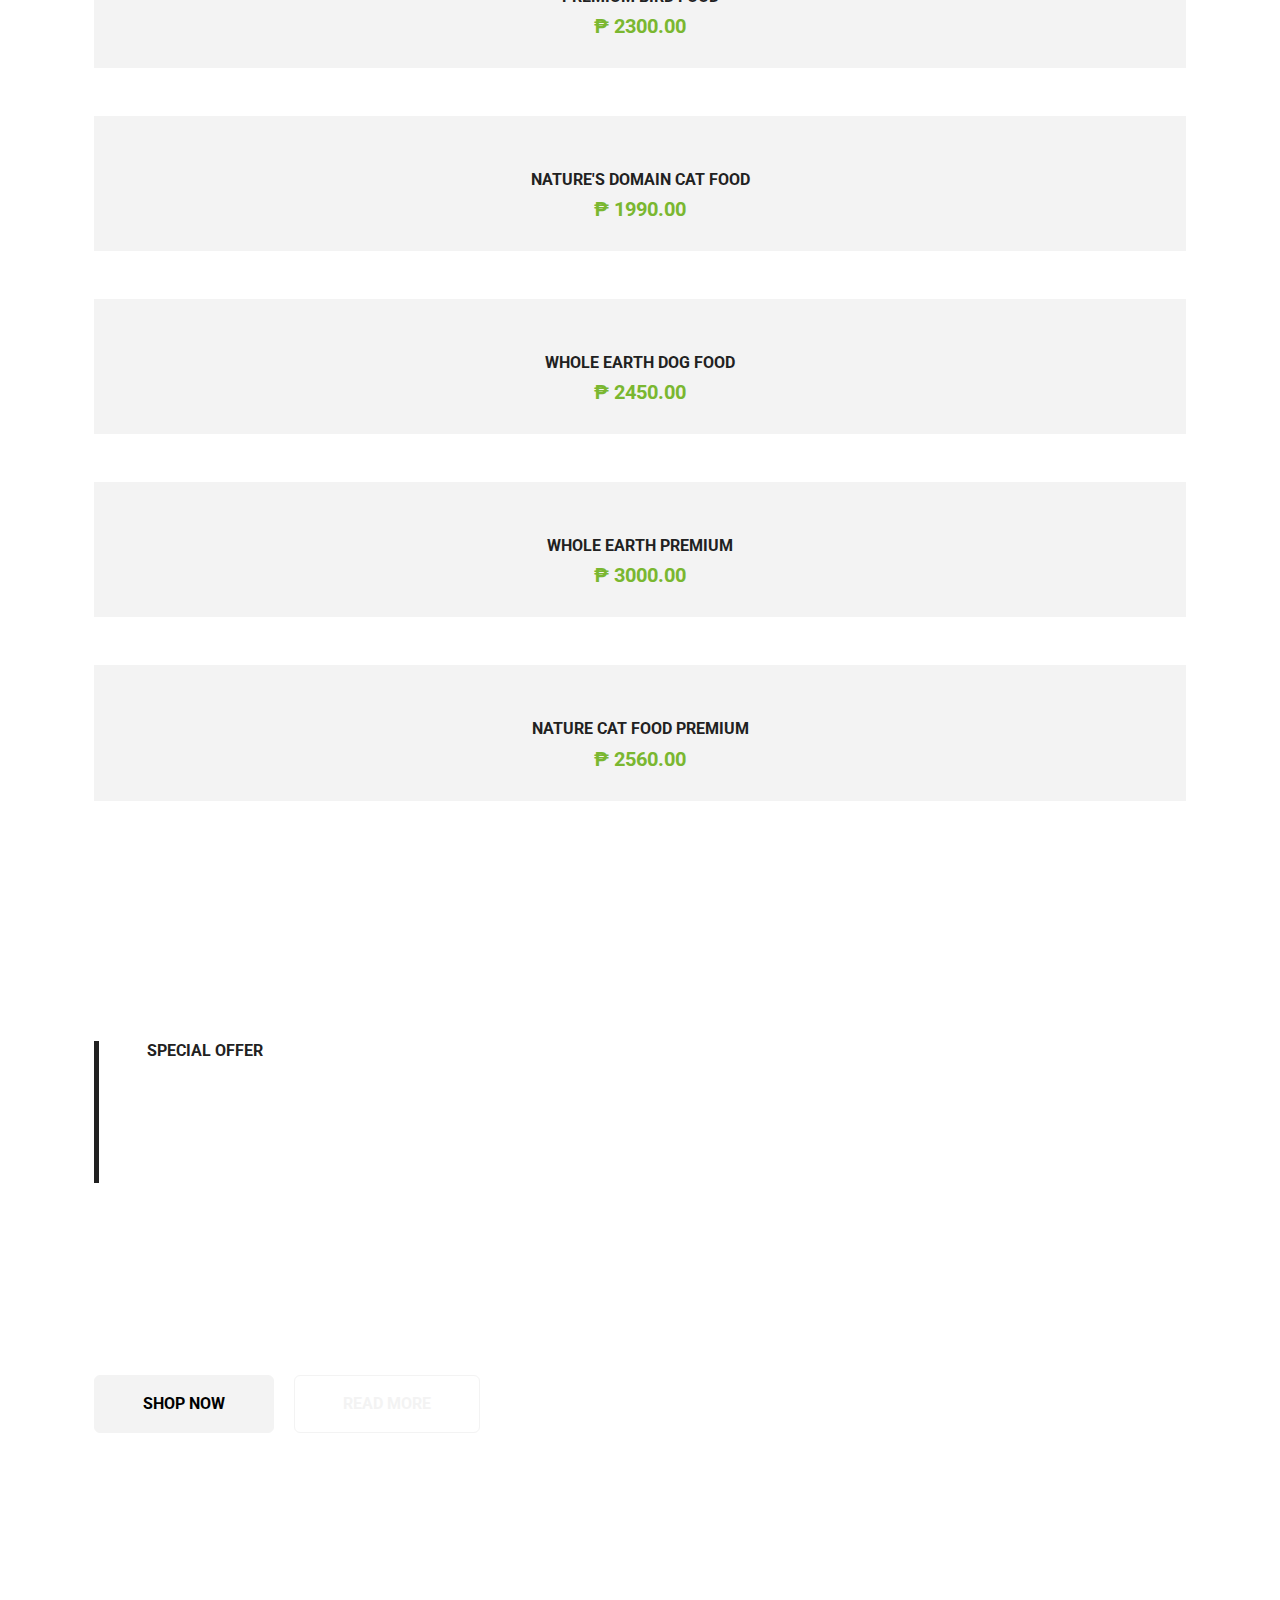
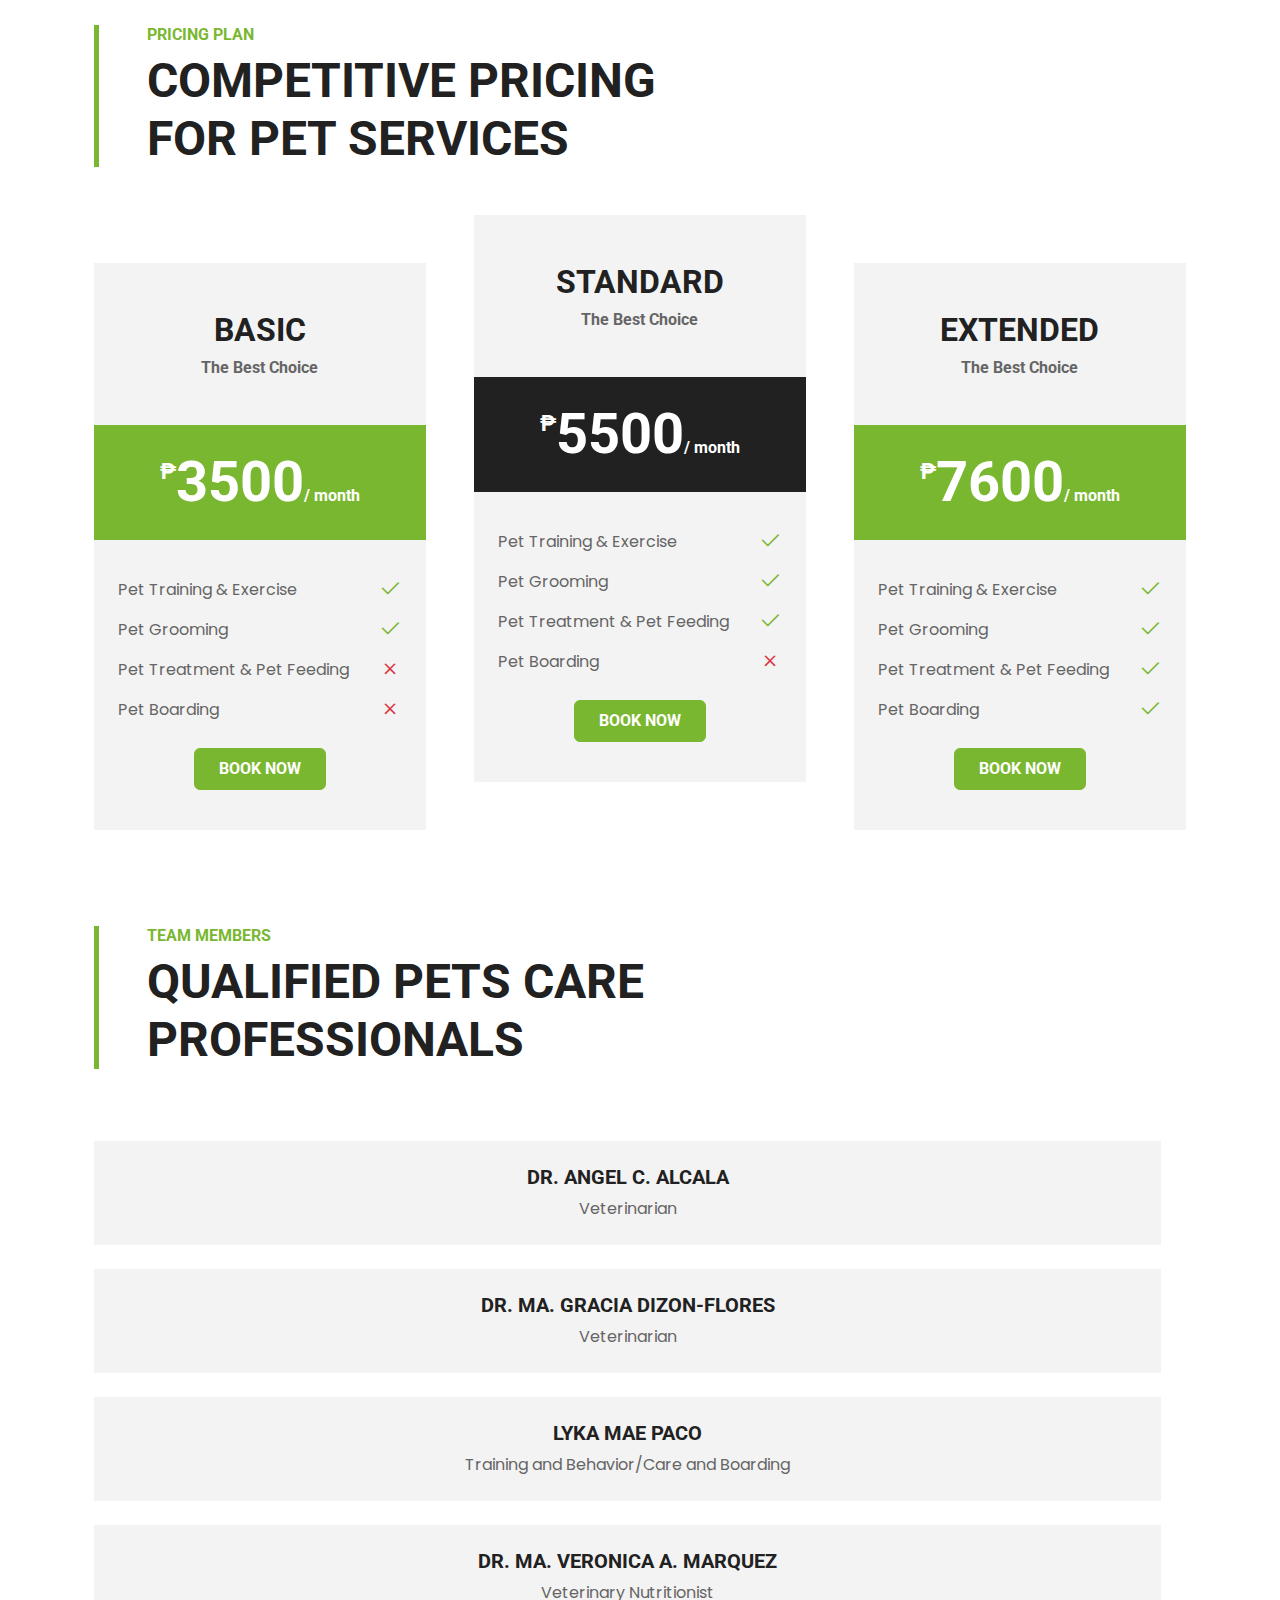
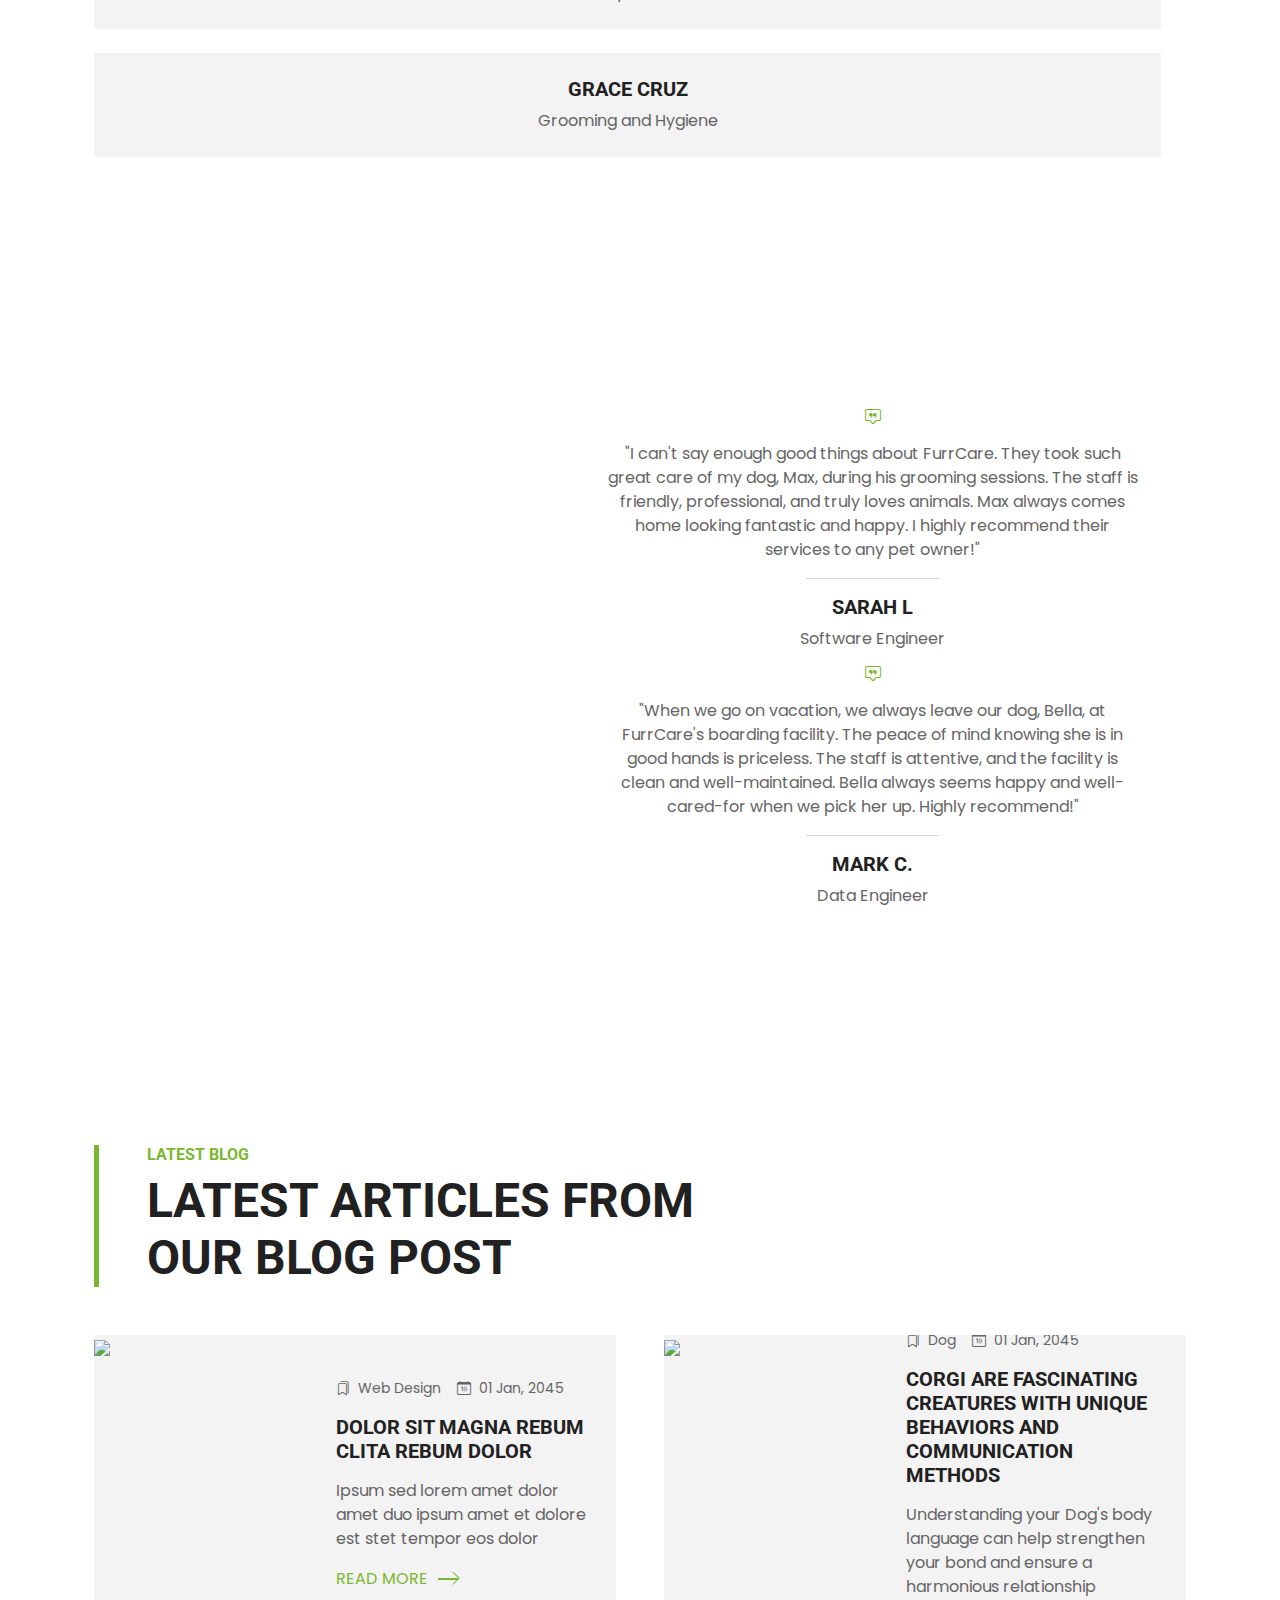
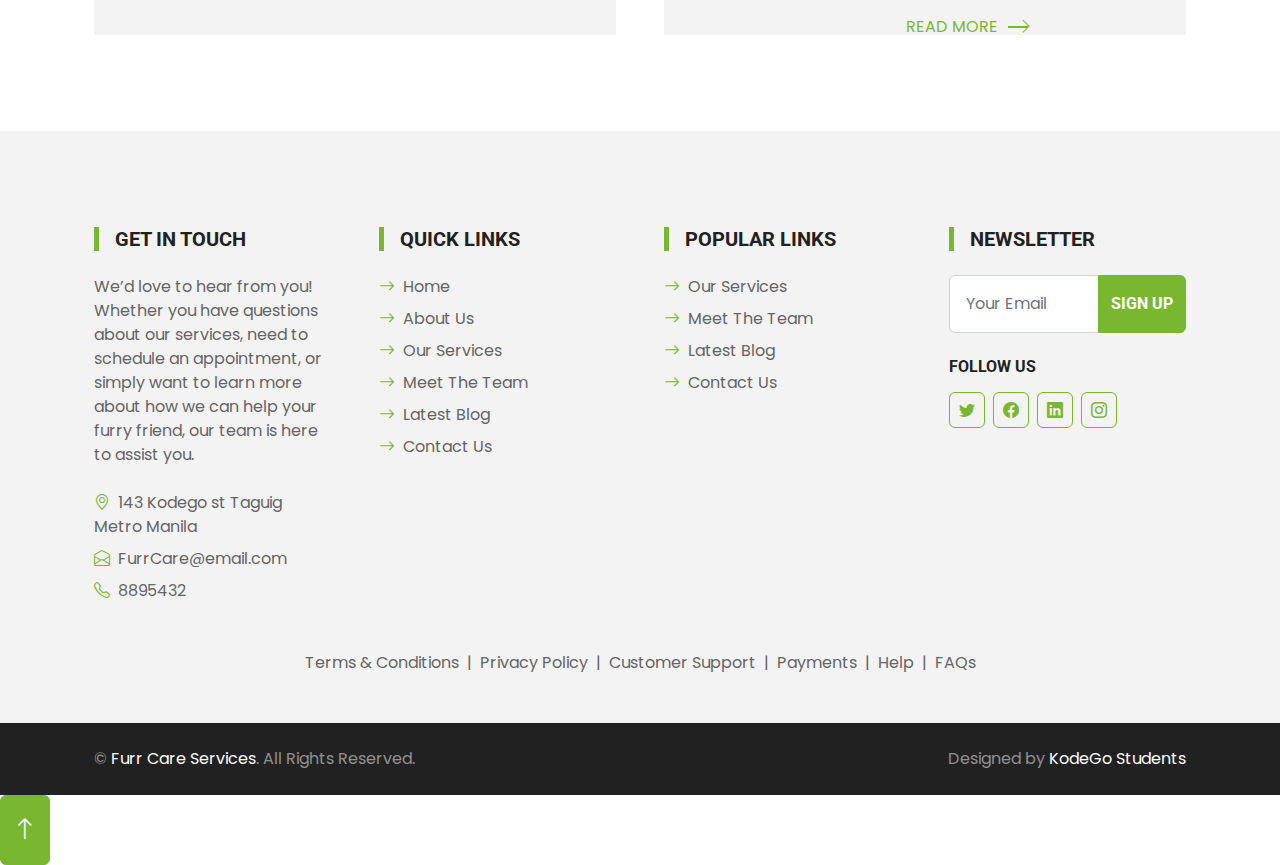
==== commit c76bcb38: "added 6 pages, updated index href" ====
--- a/index.html
+++ b/index.html
@@ -9,7 +9,7 @@
     <meta content="PP2" name="description">
 
     <!-- Favicon -->
-    <link href="./img/" rel="icon">
+    <link rel="icon" type="image/x-icon" href="./img/Shop-window-greenColor.svg" >
 
     <!-- Google Web Fonts -->
     <link rel="preconnect" href="https://fonts.gstatic.com">
@@ -27,14 +27,15 @@
     <link href="css/bootstrap.min.css" rel="stylesheet">
 
     <!-- Template Stylesheet -->
-    <link href="css/style.css" rel="stylesheet">
+    <link href="./css/style.css" rel="stylesheet">
 </head>
 
 <body>
 
-    <div class="btn btn-top position-fixed bottom-0 end-0"> 
+    <div class="btn btn-top position-fixed bottom-0 end-0 "> 
         <a href="#">
-            <i class="fa-solid fa-turn-up fa-2x"></i>
+            <i class="fa-solid fa-turn-up fa-3x "></i>
+            <p>Go Top</p>
     </a>
     </div>
     <!-- Topbar Start -->
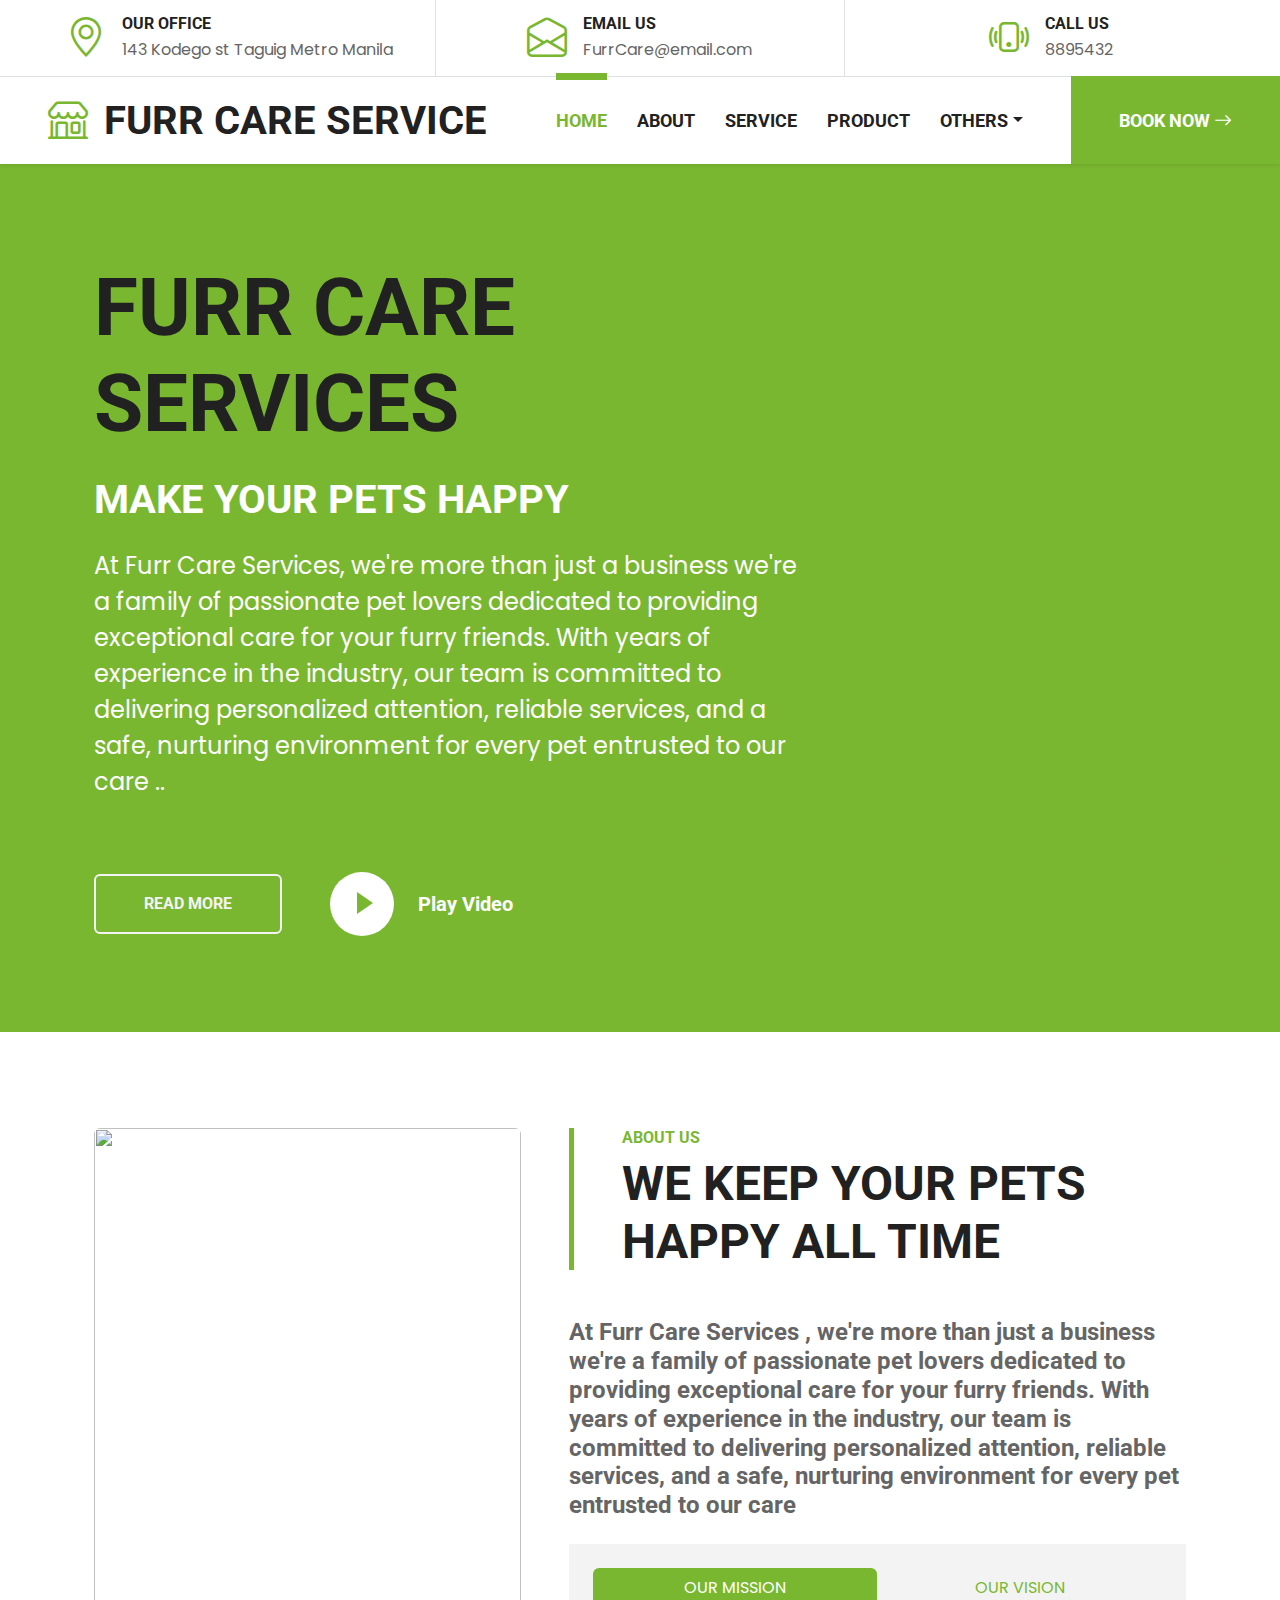
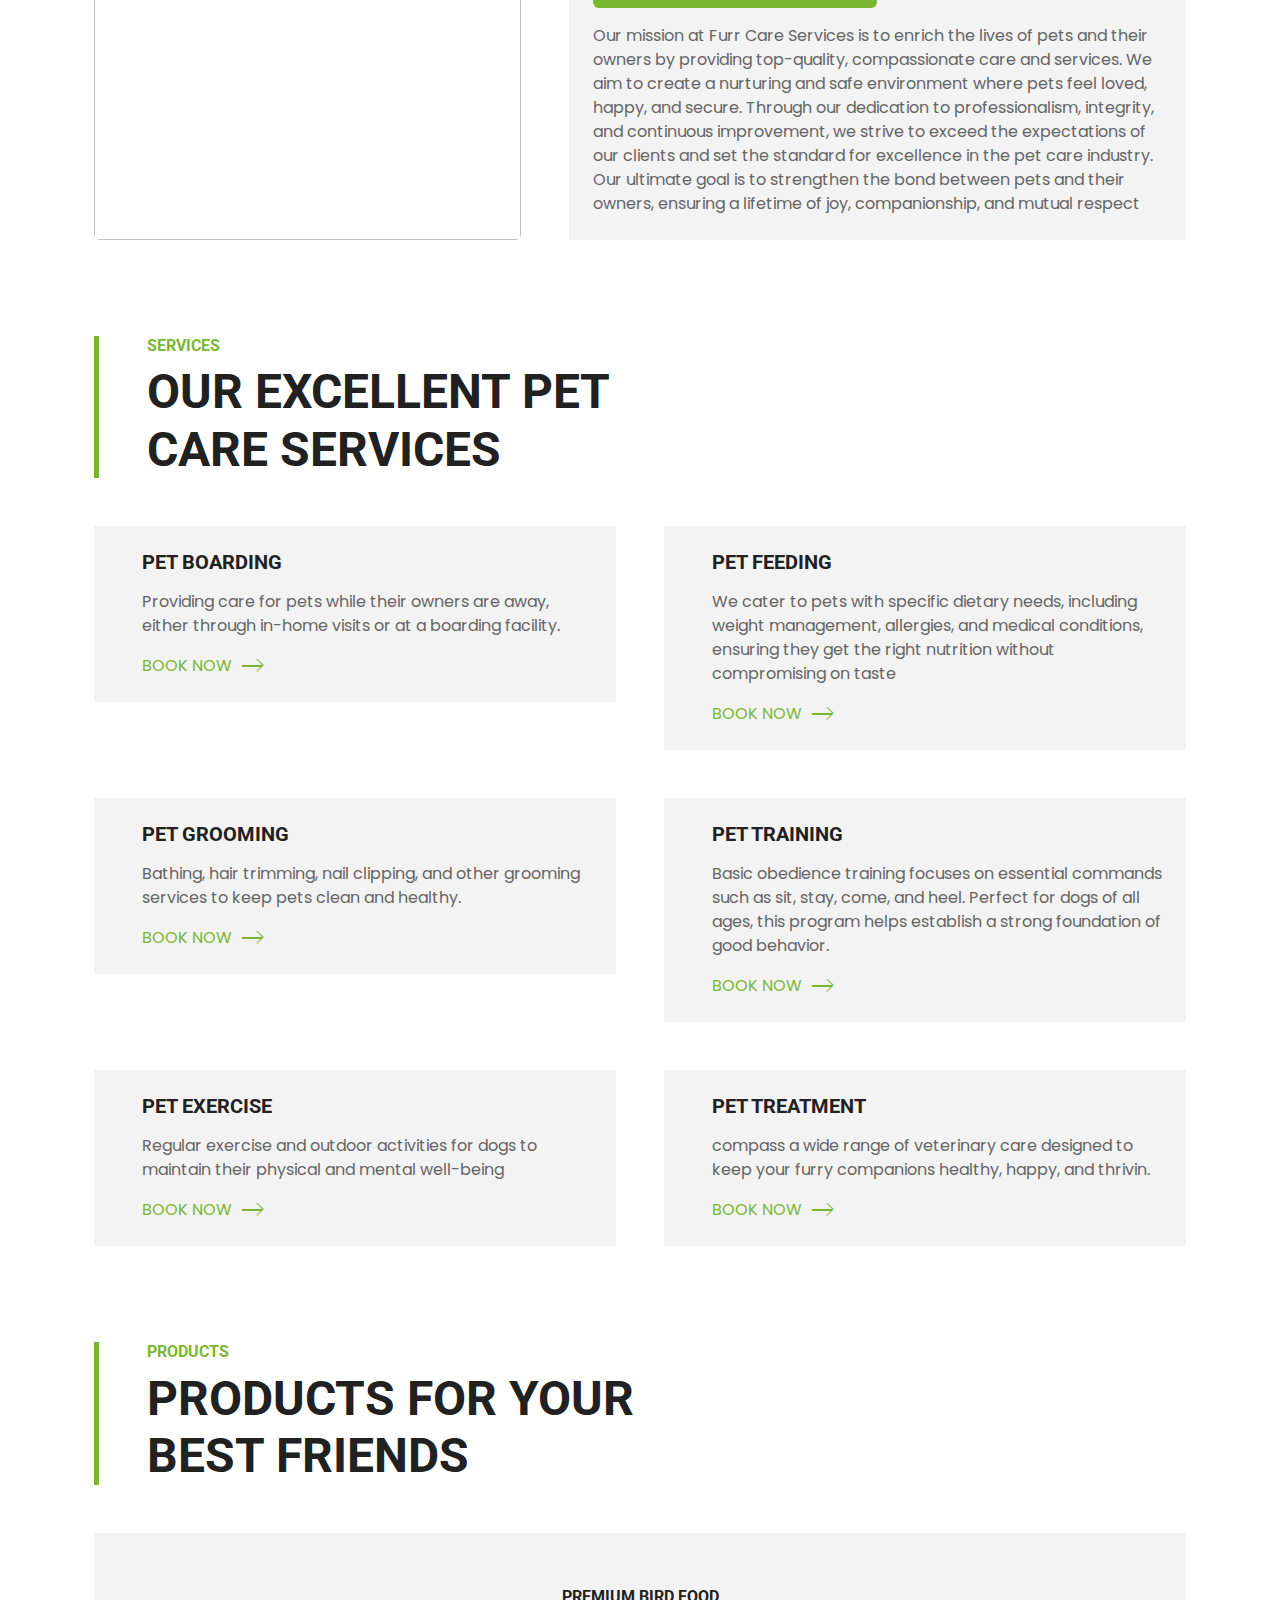
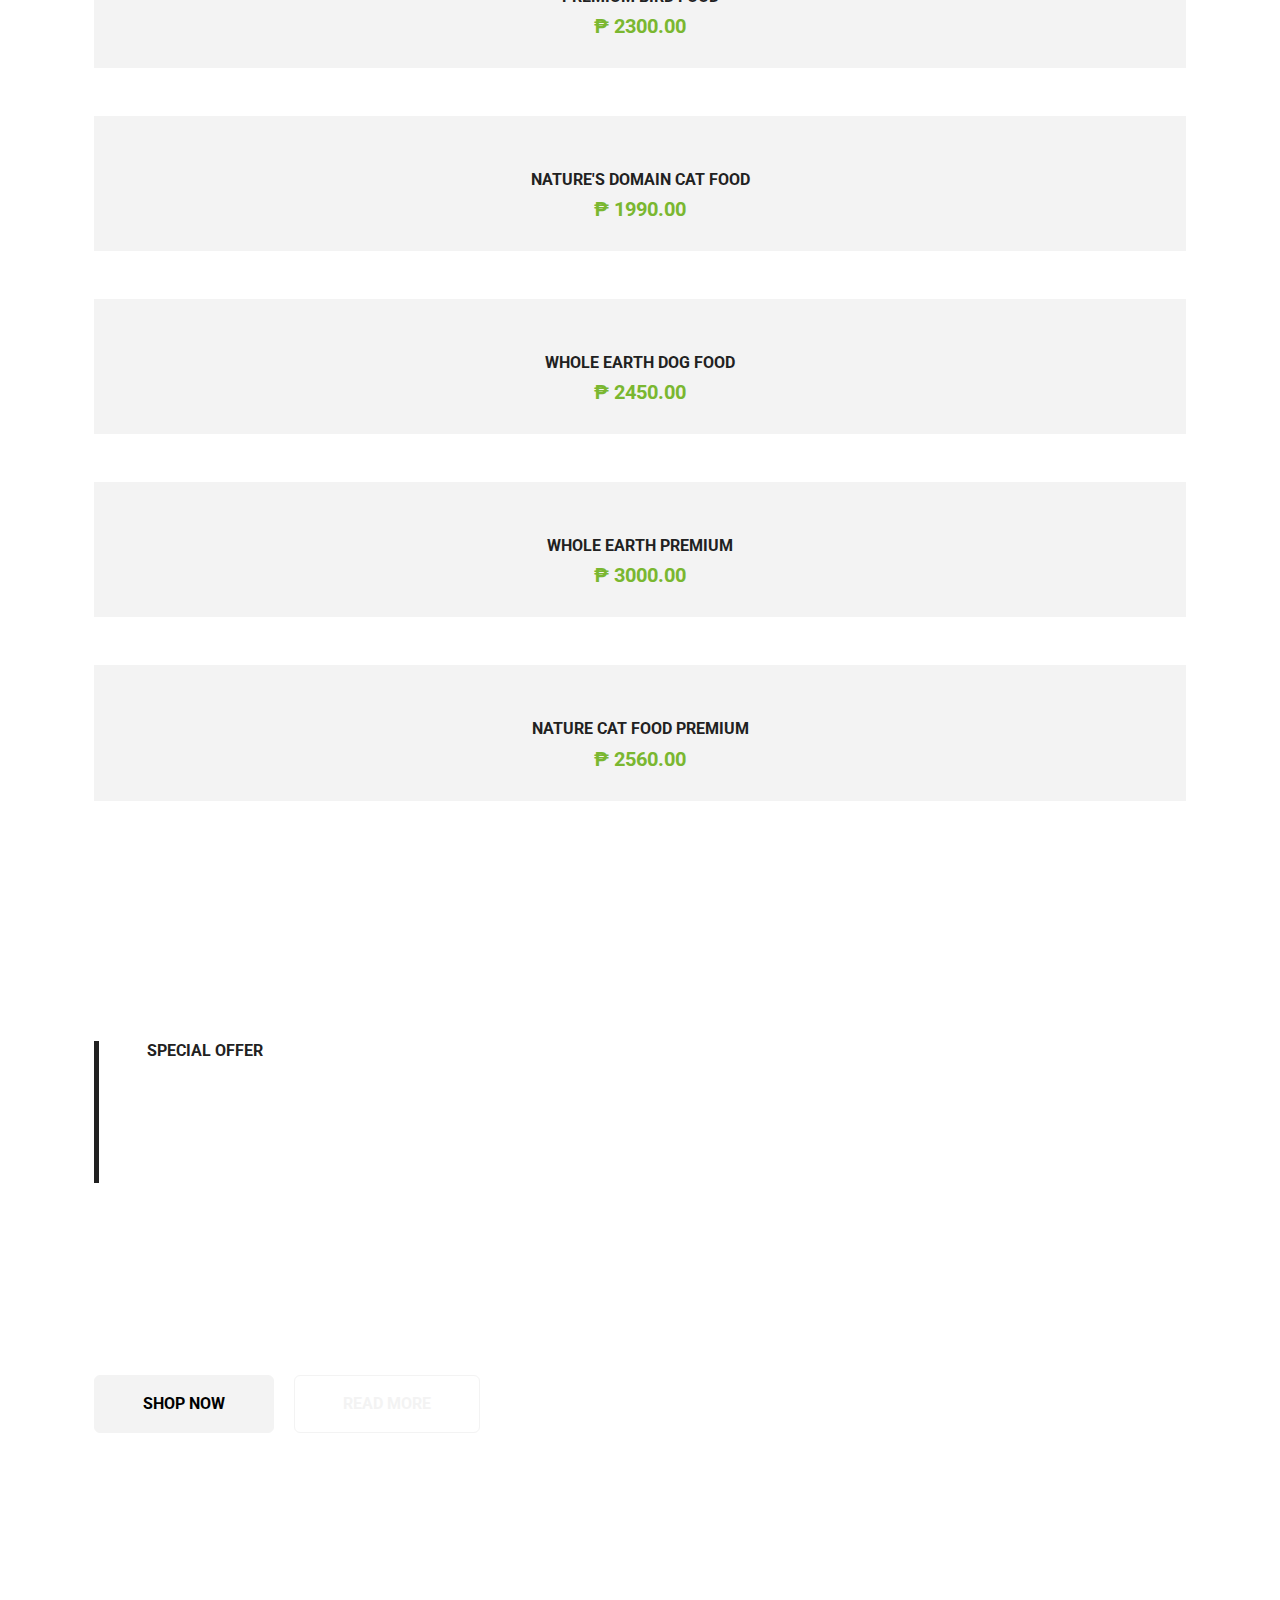
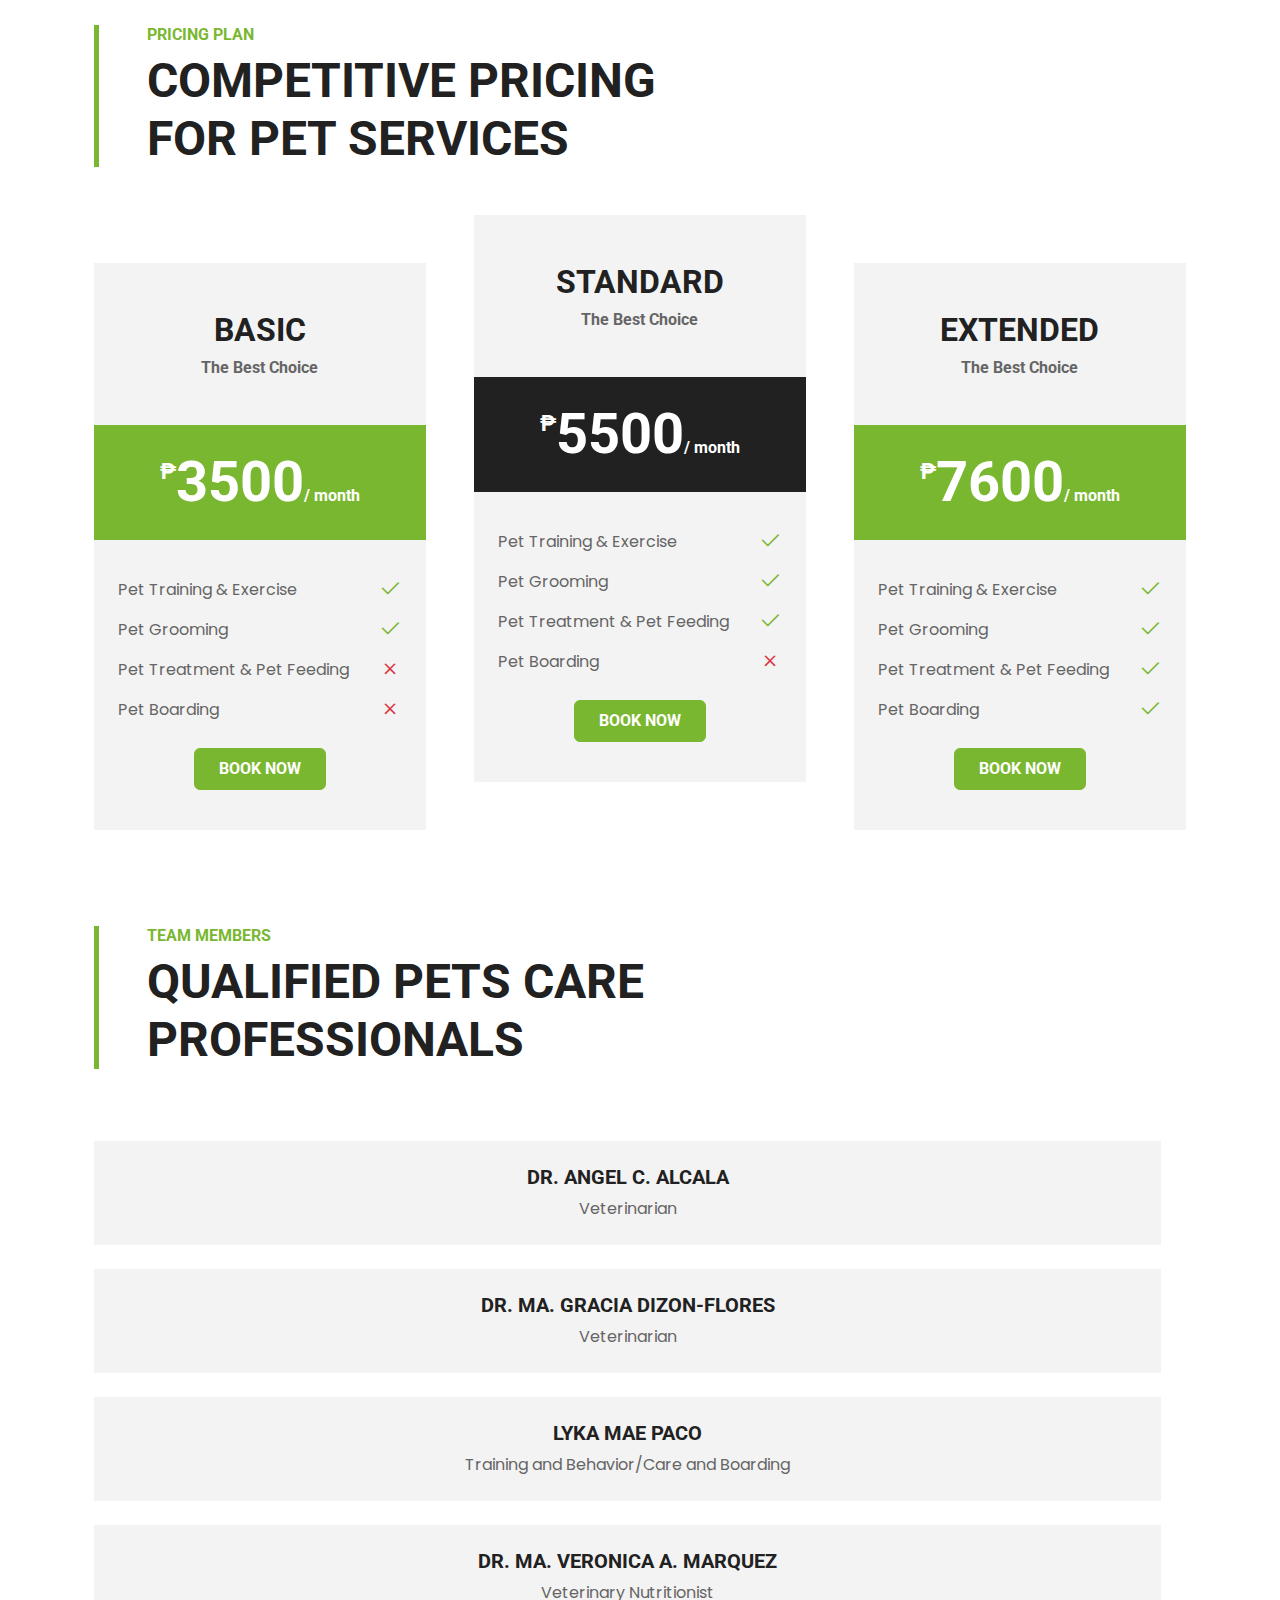
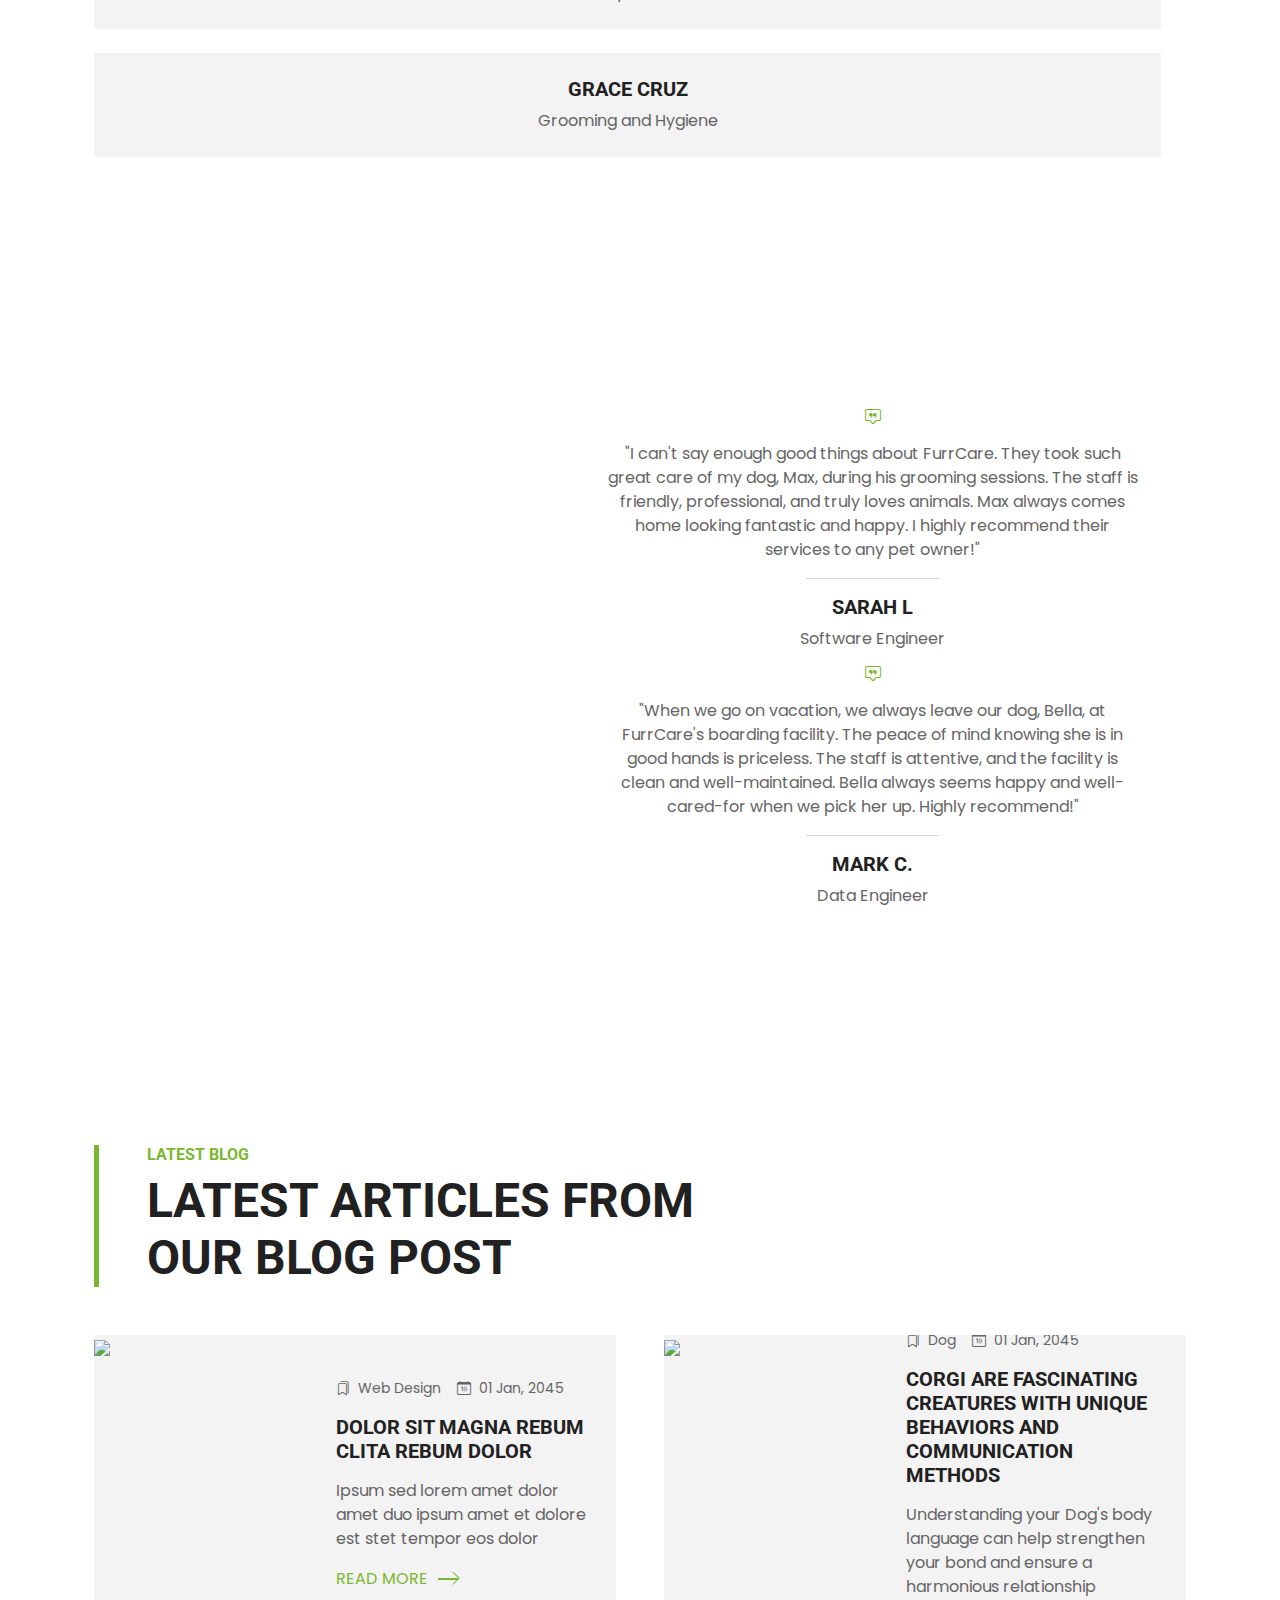
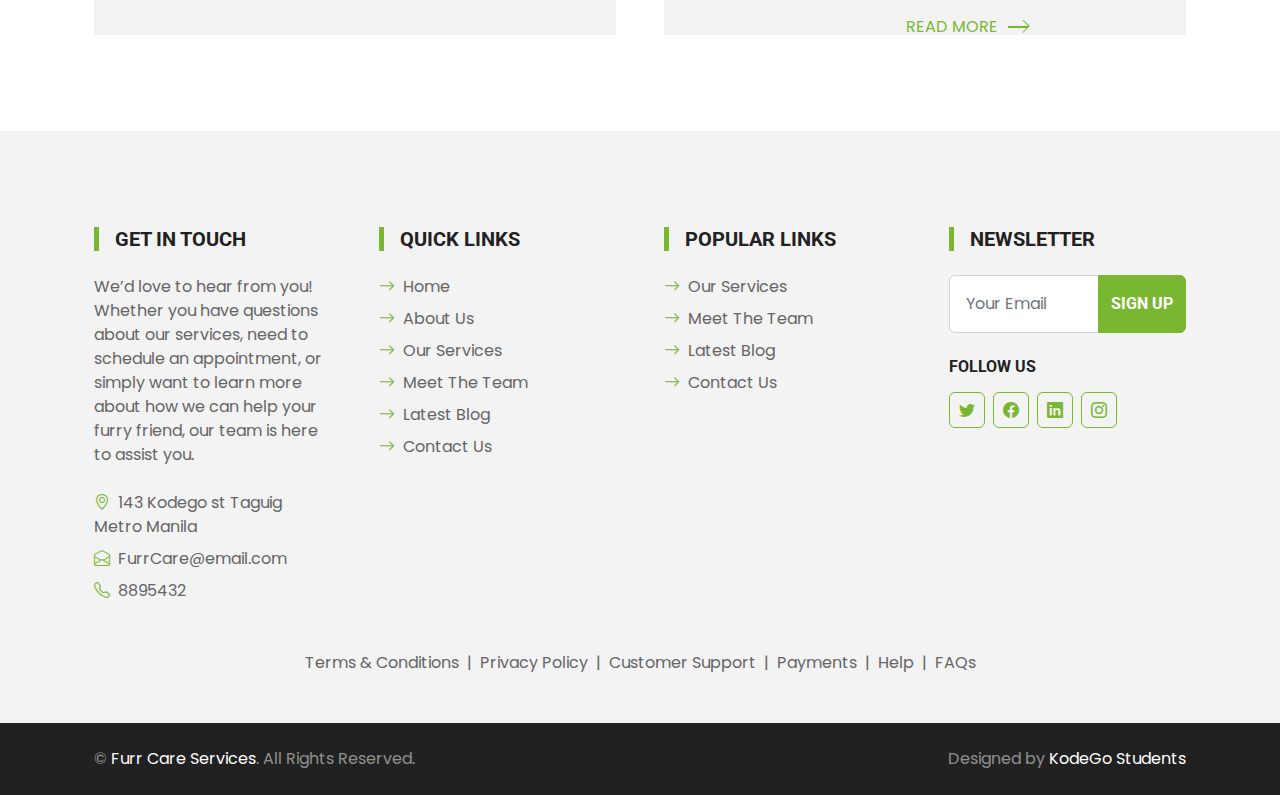
==== commit 154259cb: "change go to top icon" ====
--- a/index.html
+++ b/index.html
@@ -31,6 +31,7 @@
 </head>
 
 <body>
+    <!-- Go Top button  -->
 
     <div class="btn btn-top position-fixed bottom-0 end-0 "> 
         <a href="#">
@@ -38,6 +39,9 @@
             <p>Go Top</p>
     </a>
     </div>
+      <!-- Go top button end -->
+      
+
     <!-- Topbar Start -->
     <div class="container-fluid border-bottom d-none d-lg-block">
         <div class="row gx-0">
@@ -730,11 +734,6 @@
     </div>
     <!-- Footer End -->
 
-
-    <!-- Back to Top -->
-    <a href="#" class="btn btn-primary py-3 fs-4 back-to-top"><i class="bi bi-arrow-up"></i></a>
-
-
     <!-- JavaScript Libraries -->
     <script src="https://code.jquery.com/jquery-3.4.1.min.js"></script>
     <script src="https://cdn.jsdelivr.net/npm/@popperjs/core@2.11.8/dist/umd/popper.min.js" integrity="sha384-I7E8VVD/ismYTF4hNIPjVp/Zjvgyol6VFvRkX/vR+Vc4jQkC+hVqc2pM8ODewa9r" crossorigin="anonymous"></script>
